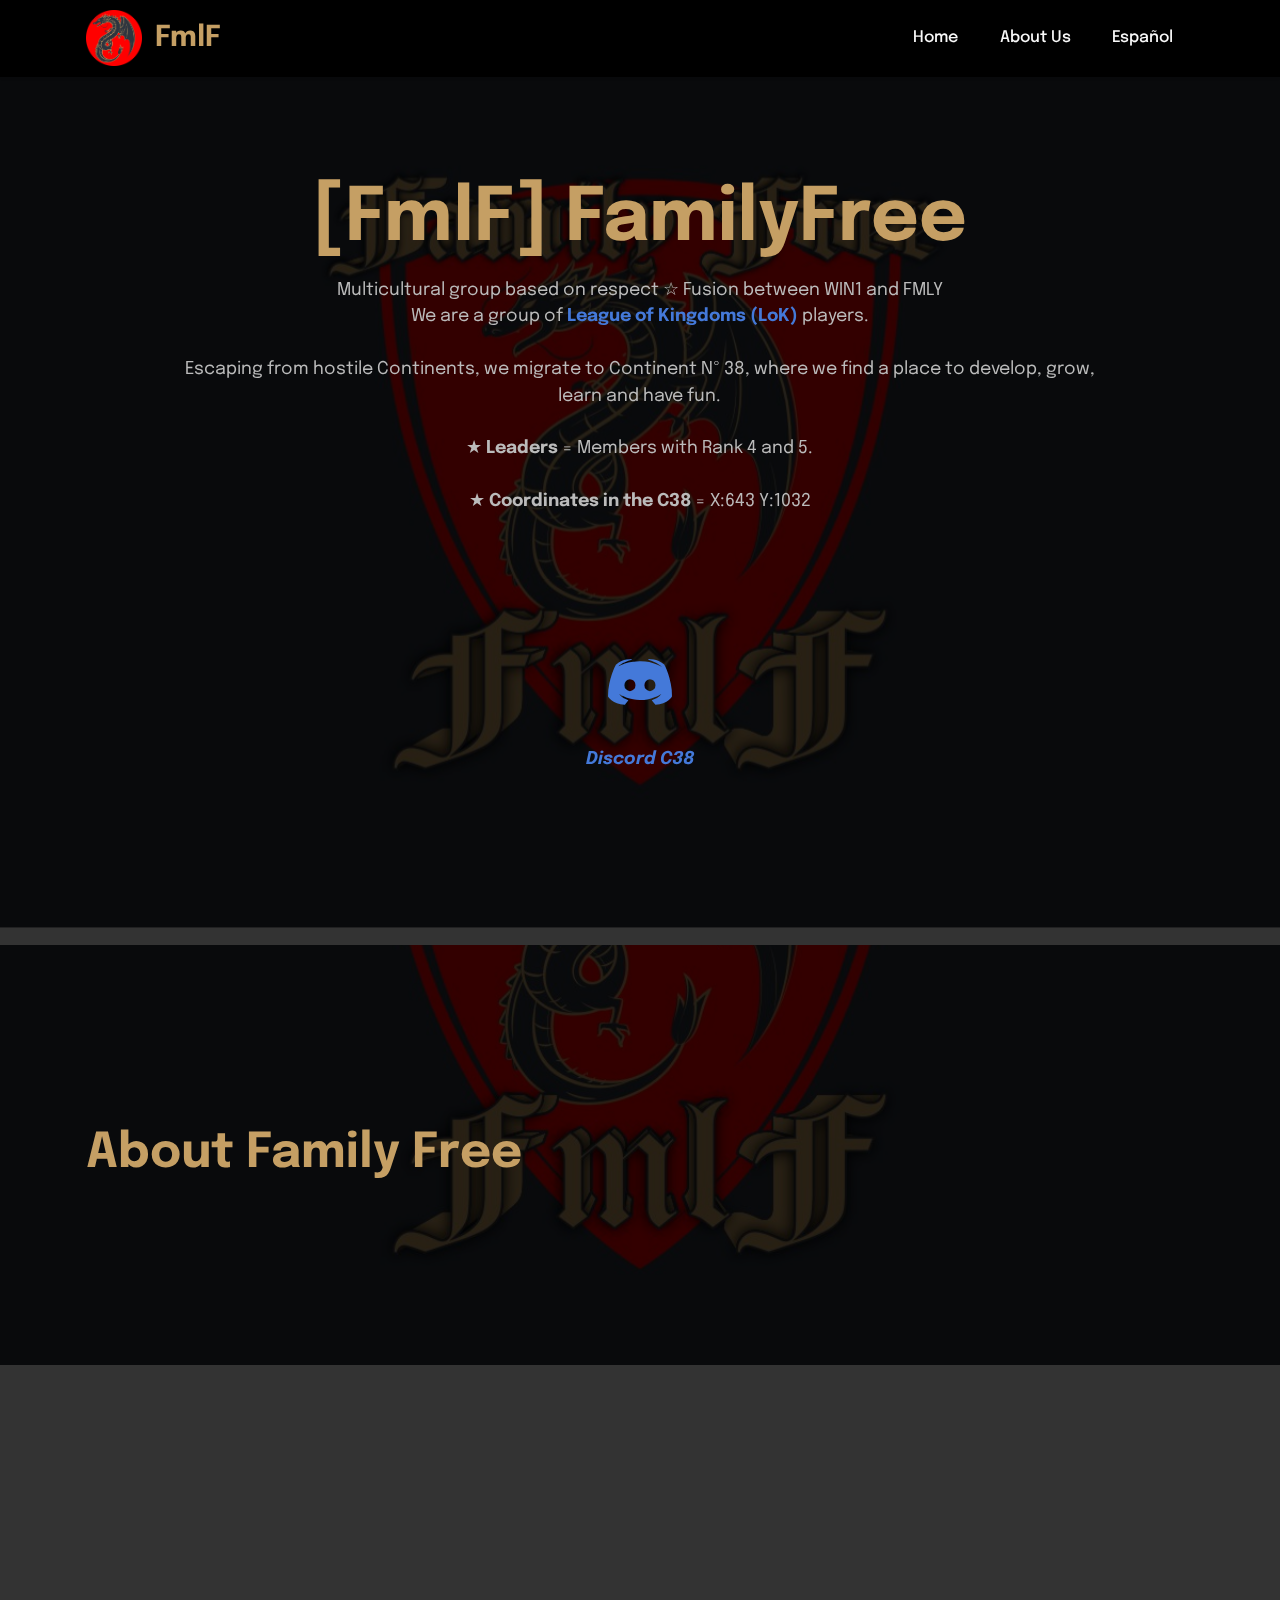
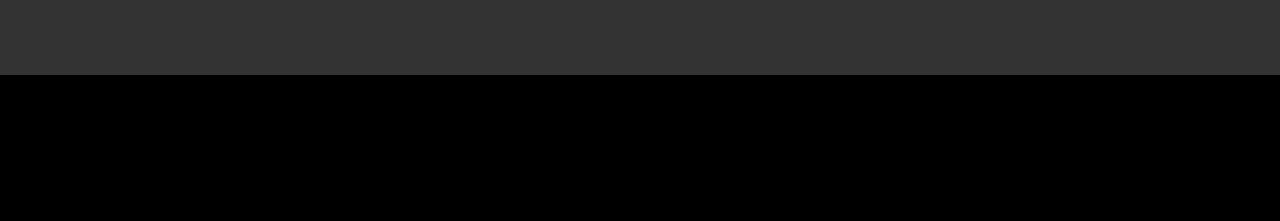
==== eng.html @ b787bd4b "fmlf" ====
<!DOCTYPE html>
<html  >
<head>
  <!-- FMLF FamilyFree -->
  <meta charset="UTF-8">
  <meta http-equiv="X-UA-Compatible" content="IE=edge">
  <meta name="generator" content="HTML">
  <meta name="twitter:card" content="summary_large_image"/>
  <meta name="twitter:image:src" content="assets/images/eng-meta.jpg">
  <meta property="og:image" content="assets/images/eng-meta.jpg">
  <meta name="twitter:title" content="Index English">
  <meta name="viewport" content="width=device-width, initial-scale=1, minimum-scale=1">
  <link rel="shortcut icon" href="assets/images/fmlficon-1.png" type="image/x-icon">
  <meta name="description" content="League of Kingdoms FMLF alliance website">
  
  
  <title>Index English</title>
  <link rel="stylesheet" href="assets/web/assets/mobirise-icons2/mobirise2.css">
  <link rel="stylesheet" href="assets/bootstrap/css/bootstrap.min.css">
  <link rel="stylesheet" href="assets/bootstrap/css/bootstrap-grid.min.css">
  <link rel="stylesheet" href="assets/bootstrap/css/bootstrap-reboot.min.css">
  <link rel="stylesheet" href="assets/parallax/jarallax.css">
  <link rel="stylesheet" href="assets/animatecss/animate.css">
  <link rel="stylesheet" href="assets/dropdown/css/style.css">
  <link rel="stylesheet" href="assets/socicon/css/styles.css">
  <link rel="stylesheet" href="assets/theme/css/style.css">
  <link rel="preload" href="https://fonts.googleapis.com/css?family=Epilogue:100,200,300,400,500,600,700,800,900,100i,200i,300i,400i,500i,600i,700i,800i,900i&display=swap" as="style" onload="this.onload=null;this.rel='stylesheet'">
  <noscript><link rel="stylesheet" href="https://fonts.googleapis.com/css?family=Epilogue:100,200,300,400,500,600,700,800,900,100i,200i,300i,400i,500i,600i,700i,800i,900i&display=swap"></noscript>
  <link rel="preload" as="style" href="assets/mobirise/css/mbr-additional.css"><link rel="stylesheet" href="assets/mobirise/css/mbr-additional.css" type="text/css">
  
  
  
  
</head>
<body>
  
  <section data-bs-version="5.1" class="menu menu3 cid-tkuZcb6xrT" once="menu" id="menu3-5">
    
    <nav class="navbar navbar-dropdown navbar-fixed-top navbar-expand-lg">
        <div class="container">
            <div class="navbar-brand">
                <span class="navbar-logo">
                    
                        <a href="eng.html#top"><img src="assets/images/fmlficon-1.png" alt="[FmlF] FamilyFree" style="height: 3.5rem;"></a>
                    
                </span>
                <span class="navbar-caption-wrap"><a class="navbar-caption text-danger text-primary display-5" href="eng.html#top">FmlF</a></span>
            </div>
            <button class="navbar-toggler" type="button" data-toggle="collapse" data-bs-toggle="collapse" data-target="#navbarSupportedContent" data-bs-target="#navbarSupportedContent" aria-controls="navbarNavAltMarkup" aria-expanded="false" aria-label="Toggle navigation">
                <div class="hamburger">
                    <span></span>
                    <span></span>
                    <span></span>
                    <span></span>
                </div>
            </button>
            <div class="collapse navbar-collapse" id="navbarSupportedContent">
                <ul class="navbar-nav nav-dropdown nav-right" data-app-modern-menu="true"><li class="nav-item"><a class="nav-link link text-white text-primary display-4" href="eng.html#top">Home</a></li>
                    <li class="nav-item"><a class="nav-link link text-white text-primary display-4" href="eng.html#about">About Us</a></li>
                    <li class="nav-item"><a class="nav-link link text-white text-primary display-4" href="index.html">Español</a>
                    </li></ul>
                
                
            </div>
        </div>
    </nav>
</section>

<section data-bs-version="5.1" class="header19 cid-tkuWr8eZSM mbr-parallax-background" id="header19-2">

    

    <div class="mbr-overlay" style="opacity: 0.8; background-color: rgb(0, 0, 0);">
    </div>

    <div class="container">
        <div class="media-container">
            <div class="col-md-12 col-lg-10 m-auto align-center">
                <h1 class="mbr-section-title mbr-white mbr-fonts-style mb-3 display-1"><strong>[FmlF] FamilyFree</strong></h1>
                <p class="mbr-text mbr-white mbr-fonts-style display-7">Multicultural group based on respect ☆ Fusion between WIN1 and FMLY<br>We are a group of <a href="https://leagueofkingdoms.com/" class="text-info" target="_blank"><strong>League of Kingdoms (LoK)</strong></a> players.<br><br>Escaping from hostile Continents, we migrate to Continent Nº 38, where we find a place to develop, grow, learn and have fun.<br><br>★ <strong>Leaders</strong>&nbsp;= Members with Rank 4 and 5.<br><br>★ <strong>Coordinates in the C38</strong>&nbsp;= X:643 Y:1032<br><br></p>
                

                <div class="row pt-5 justify-content-center">
                    <div class="col-12 col-md-6 col-lg-3">
                        <div class="card-wrapper">
                            <div class="card-box align-center">
                                <a href="https://discord.gg/36KEJXa27R" target="_blank"><span class="mbr-iconfont socicon-discord socicon" style="color: rgb(68, 121, 217); fill: rgb(68, 121, 217);"></span></a>
                                <h4 class="card-title align-center mbr-black mbr-fonts-style display-7"><a href="https://discord.gg/36KEJXa27R" class="text-info" target="_blank"><strong><em>Discord C38</em></strong></a></h4>
                            </div>
                        </div>
                    </div>
                    
                    
                    
                </div>
            </div>
        </div>
    </div>
</section>

<section data-bs-version="5.1" class="features18 cid-tkuWr8PnM6 mbr-parallax-background" id="about">

    

    <div class="mbr-overlay" style="opacity: 0.8; background-color: rgb(0, 0, 0);">
    </div>
    <div class="container">
        <div class="row justify-content-center">
            <div class="card col-12 col-lg">
                <div class="card-wrapper">
                    <h6 class="card-title mbr-fonts-style mb-4 display-2"><strong>About Family Free</strong></h6>
                    <p class="mbr-text mbr-fonts-style display-7">We are a multicultural group of players, where each individual contributes their grain of sand to strengthen the alliance. We share a place to be able to enjoy the game, learn, help others and eventually get the experience to play the famous LoK game CvC.<br><br>The leadership of the alliance is shared and rotating, in this way ALL the members are responsible for the welfare of the group, sharing information, concerns and solutions.<br></p>
                    
                </div>
            </div>
            <div class="col-12 col-lg-6">
                <div class="image-wrapper">
                    <img src="assets/images/fmlf10.png" alt="FmlF">
                </div>
            </div>
        </div>
    </div>
</section>

<section data-bs-version="5.1" class="footer7 cid-tkuWr9jxrK" once="footers" id="footer7-4">

    

    

    <div class="container">
        <div class="media-container-row align-center mbr-white">
            <div class="col-12">
                <p class="mbr-text mb-0 mbr-fonts-style display-7">
                    © Designed with ❤ & ☕ by <a href="https://navonejuan.ml/" class="text-info" target="_blank">Navone Juan</a> (Metalicus)</p>
            </div>
        </div>
    </div>
</section><section class="display-7" style="padding: 0;align-items: center;justify-content: center;flex-wrap: wrap;    align-content: center;display: flex;position: relative;height: 0rem;"><a href="https://mobiri.se/2025117" style="flex: 0 0;height: 0rem;position: absolute;width: 0%;z-index: 0;"><img alt="" style="height: 0rem;" src="[data-uri]"></a><p style="margin: 0;text-align: center;" class="display-7"></p><a style="z-index:1" href="https://mobirise.com/web-page-maker.html"></a></section><script src="assets/bootstrap/js/bootstrap.bundle.min.js"></script>  <script src="assets/parallax/jarallax.js"></script>  <script src="assets/smoothscroll/smooth-scroll.js"></script>  <script src="assets/ytplayer/index.js"></script>  <script src="assets/vimeoplayer/player.js"></script>  <script src="assets/dropdown/js/navbar-dropdown.js"></script>  <script src="assets/theme/js/script.js"></script>  
  
  
 <div id="scrollToTop" class="scrollToTop mbr-arrow-up"><a style="text-align: center;"><i class="mbr-arrow-up-icon mbr-arrow-up-icon-cm cm-icon cm-icon-smallarrow-up"></i></a></div>
    <input name="animation" type="hidden">
  </body>
</html>
---- assets/web/assets/mobirise-icons2/mobirise2.css ----
@font-face {
  font-family: 'Moririse2';
  font-display: swap;
  src:  url('mobirise2.eot?f2bix4');
  src:  url('mobirise2.eot?f2bix4#iefix') format('embedded-opentype'),
    url('mobirise2.ttf?f2bix4') format('truetype'),
    url('mobirise2.woff?f2bix4') format('woff'),
    url('mobirise2.svg?f2bix4#mobirise2') format('svg');
  font-weight: normal;
  font-style: normal;
}

[class^="mobi-"], [class*=" mobi-"] {
  /* use !important to prevent issues with browser extensions that change fonts */
  font-family: 'Moririse2' !important;
  speak: none;
  font-style: normal;
  font-weight: normal;
  font-variant: normal;
  text-transform: none;
  line-height: 1;

  /* Better Font Rendering =========== */
  -webkit-font-smoothing: antialiased;
  -moz-osx-font-smoothing: grayscale;
}

.mobi-mbri-add-submenu:before {
  content: "\e900";
}
.mobi-mbri-alert:before {
  content: "\e901";
}
.mobi-mbri-align-center:before {
  content: "\e902";
}
.mobi-mbri-align-justify:before {
  content: "\e903";
}
.mobi-mbri-align-left:before {
  content: "\e904";
}
.mobi-mbri-align-right:before {
  content: "\e905";
}
.mobi-mbri-android:before {
  content: "\e906";
}
.mobi-mbri-apple:before {
  content: "\e907";
}
.mobi-mbri-arrow-down:before {
  content: "\e908";
}
.mobi-mbri-arrow-next:before {
  content: "\e909";
}
.mobi-mbri-arrow-prev:before {
  content: "\e90a";
}
.mobi-mbri-arrow-up:before {
  content: "\e90b";
}
.mobi-mbri-bold:before {
  content: "\e90c";
}
.mobi-mbri-bookmark:before {
  content: "\e90d";
}
.mobi-mbri-bootstrap:before {
  content: "\e90e";
}
.mobi-mbri-briefcase:before {
  content: "\e90f";
}
.mobi-mbri-browse:before {
  content: "\e910";
}
.mobi-mbri-bulleted-list:before {
  content: "\e911";
}
.mobi-mbri-calendar:before {
  content: "\e912";
}
.mobi-mbri-camera:before {
  content: "\e913";
}
.mobi-mbri-cart-add:before {
  content: "\e914";
}
.mobi-mbri-cart-full:before {
  content: "\e915";
}
.mobi-mbri-cash:before {
  content: "\e916";
}
.mobi-mbri-change-style:before {
  content: "\e917";
}
.mobi-mbri-chat:before {
  content: "\e918";
}
.mobi-mbri-clock:before {
  content: "\e919";
}
.mobi-mbri-close:before {
  content: "\e91a";
}
.mobi-mbri-cloud:before {
  content: "\e91b";
}
.mobi-mbri-code:before {
  content: "\e91c";
}
.mobi-mbri-contact-form:before {
  content: "\e91d";
}
.mobi-mbri-credit-card:before {
  content: "\e91e";
}
.mobi-mbri-cursor-click:before {
  content: "\e91f";
}
.mobi-mbri-cust-feedback:before {
  content: "\e920";
}
.mobi-mbri-database:before {
  content: "\e921";
}
.mobi-mbri-delivery:before {
  content: "\e922";
}
.mobi-mbri-desktop:before {
  content: "\e923";
}
.mobi-mbri-devices:before {
  content: "\e924";
}
.mobi-mbri-down:before {
  content: "\e925";
}
.mobi-mbri-download-2:before {
  content: "\e926";
}
.mobi-mbri-download:before {
  content: "\e927";
}
.mobi-mbri-drag-n-drop-2:before {
  content: "\e928";
}
.mobi-mbri-drag-n-drop:before {
  content: "\e929";
}
.mobi-mbri-edit-2:before {
  content: "\e92a";
}
.mobi-mbri-edit:before {
  content: "\e92b";
}
.mobi-mbri-error:before {
  content: "\e92c";
}
.mobi-mbri-extension:before {
  content: "\e92d";
}
.mobi-mbri-features:before {
  content: "\e92e";
}
.mobi-mbri-file:before {
  content: "\e92f";
}
.mobi-mbri-flag:before {
  content: "\e930";
}
.mobi-mbri-folder:before {
  content: "\e931";
}
.mobi-mbri-gift:before {
  content: "\e932";
}
.mobi-mbri-github:before {
  content: "\e933";
}
.mobi-mbri-globe-2:before {
  content: "\e934";
}
.mobi-mbri-globe:before {
  content: "\e935";
}
.mobi-mbri-growing-chart:before {
  content: "\e936";
}
.mobi-mbri-hearth:before {
  content: "\e937";
}
.mobi-mbri-help:before {
  content: "\e938";
}
.mobi-mbri-home:before {
  content: "\e939";
}
.mobi-mbri-hot-cup:before {
  content: "\e93a";
}
.mobi-mbri-idea:before {
  content: "\e93b";
}
.mobi-mbri-image-gallery:before {
  content: "\e93c";
}
.mobi-mbri-image-slider:before {
  content: "\e93d";
}
.mobi-mbri-info:before {
  content: "\e93e";
}
.mobi-mbri-italic:before {
  content: "\e93f";
}
.mobi-mbri-key:before {
  content: "\e940";
}
.mobi-mbri-laptop:before {
  content: "\e941";
}
.mobi-mbri-layers:before {
  content: "\e942";
}
.mobi-mbri-left-right:before {
  content: "\e943";
}
.mobi-mbri-left:before {
  content: "\e944";
}
.mobi-mbri-letter:before {
  content: "\e945";
}
.mobi-mbri-like:before {
  content: "\e946";
}
.mobi-mbri-link:before {
  content: "\e947";
}
.mobi-mbri-lock:before {
  content: "\e948";
}
.mobi-mbri-login:before {
  content: "\e949";
}
.mobi-mbri-logout:before {
  content: "\e94a";
}
.mobi-mbri-magic-stick:before {
  content: "\e94b";
}
.mobi-mbri-map-pin:before {
  content: "\e94c";
}
.mobi-mbri-menu:before {
  content: "\e94d";
}
.mobi-mbri-mobile-2:before {
  content: "\e94e";
}
.mobi-mbri-mobile-horizontal:before {
  content: "\e94f";
}
.mobi-mbri-mobile:before {
  content: "\e950";
}
.mobi-mbri-mobirise:before {
  content: "\e951";
}
.mobi-mbri-more-horizontal:before {
  content: "\e952";
}
.mobi-mbri-more-vertical:before {
  content: "\e953";
}
.mobi-mbri-music:before {
  content: "\e954";
}
.mobi-mbri-new-file:before {
  content: "\e955";
}
.mobi-mbri-numbered-list:before {
  content: "\e956";
}
.mobi-mbri-opened-folder:before {
  content: "\e957";
}
.mobi-mbri-pages:before {
  content: "\e958";
}
.mobi-mbri-paper-plane:before {
  content: "\e959";
}
.mobi-mbri-paperclip:before {
  content: "\e95a";
}
.mobi-mbri-phone:before {
  content: "\e95b";
}
.mobi-mbri-photo:before {
  content: "\e95c";
}
.mobi-mbri-photos:before {
  content: "\e95d";
}
.mobi-mbri-pin:before {
  content: "\e95e";
}
.mobi-mbri-play:before {
  content: "\e95f";
}
.mobi-mbri-plus:before {
  content: "\e960";
}
.mobi-mbri-preview:before {
  content: "\e961";
}
.mobi-mbri-print:before {
  content: "\e962";
}
.mobi-mbri-protect:before {
  content: "\e963";
}
.mobi-mbri-question:before {
  content: "\e964";
}
.mobi-mbri-quote-left:before {
  content: "\e965";
}
.mobi-mbri-quote-right:before {
  content: "\e966";
}
.mobi-mbri-redo:before {
  content: "\e967";
}
.mobi-mbri-refresh:before {
  content: "\e968";
}
.mobi-mbri-responsive-2:before {
  content: "\e969";
}
.mobi-mbri-responsive:before {
  content: "\e96a";
}
.mobi-mbri-right:before {
  content: "\e96b";
}
.mobi-mbri-rocket:before {
  content: "\e96c";
}
.mobi-mbri-sad-face:before {
  content: "\e96d";
}
.mobi-mbri-sale:before {
  content: "\e96e";
}
.mobi-mbri-save:before {
  content: "\e96f";
}
.mobi-mbri-search:before {
  content: "\e970";
}
.mobi-mbri-setting-2:before {
  content: "\e971";
}
.mobi-mbri-setting-3:before {
  content: "\e972";
}
.mobi-mbri-setting:before {
  content: "\e973";
}
.mobi-mbri-share:before {
  content: "\e974";
}
.mobi-mbri-shopping-bag:before {
  content: "\e975";
}
.mobi-mbri-shopping-basket:before {
  content: "\e976";
}
.mobi-mbri-shopping-cart:before {
  content: "\e977";
}
.mobi-mbri-sites:before {
  content: "\e978";
}
.mobi-mbri-smile-face:before {
  content: "\e979";
}
.mobi-mbri-speed:before {
  content: "\e97a";
}
.mobi-mbri-star:before {
  content: "\e97b";
}
.mobi-mbri-success:before {
  content: "\e97c";
}
.mobi-mbri-sun:before {
  content: "\e97d";
}
.mobi-mbri-sun2:before {
  content: "\e97e";
}
.mobi-mbri-tablet-vertical:before {
  content: "\e97f";
}
.mobi-mbri-tablet:before {
  content: "\e980";
}
.mobi-mbri-target:before {
  content: "\e981";
}
.mobi-mbri-timer:before {
  content: "\e982";
}
.mobi-mbri-to-ftp:before {
  content: "\e983";
}
.mobi-mbri-to-local-drive:before {
  content: "\e984";
}
.mobi-mbri-touch-swipe:before {
  content: "\e985";
}
.mobi-mbri-touch:before {
  content: "\e986";
}
.mobi-mbri-trash:before {
  content: "\e987";
}
.mobi-mbri-underline:before {
  content: "\e988";
}
.mobi-mbri-undo:before {
  content: "\e989";
}
.mobi-mbri-unlink:before {
  content: "\e98a";
}
.mobi-mbri-unlock:before {
  content: "\e98b";
}
.mobi-mbri-up-down:before {
  content: "\e98c";
}
.mobi-mbri-up:before {
  content: "\e98d";
}
.mobi-mbri-update:before {
  content: "\e98e";
}
.mobi-mbri-upload-2:before {
  content: "\e98f";
}
.mobi-mbri-upload:before {
  content: "\e990";
}
.mobi-mbri-user-2:before {
  content: "\e991";
}
.mobi-mbri-user:before {
  content: "\e992";
}
.mobi-mbri-users:before {
  content: "\e993";
}
.mobi-mbri-video-play:before {
  content: "\e994";
}
.mobi-mbri-video:before {
  content: "\e995";
}
.mobi-mbri-watch:before {
  content: "\e996";
}
.mobi-mbri-website-theme-2:before {
  content: "\e997";
}
.mobi-mbri-website-theme:before {
  content: "\e998";
}
.mobi-mbri-wifi:before {
  content: "\e999";
}
.mobi-mbri-windows:before {
  content: "\e99a";
}
.mobi-mbri-zoom-in:before {
  content: "\e99b";
}
.mobi-mbri-zoom-out:before {
  content: "\e99c";
}
---- assets/parallax/jarallax.css ----
.jarallax {
    position: relative;
    z-index: 0;
}
.jarallax > .jarallax-img {
    position: absolute;
    object-fit: cover;
    /* support for plugin https://github.com/bfred-it/object-fit-images */
    font-family: 'object-fit: cover;';
    top: 0;
    left: 0;
    width: 100%;
    height: 100%;
    z-index: -1;
}
---- assets/dropdown/css/style.css ----
.navbar-dropdown {
  left: 0;
  padding: 0;
  position: absolute;
  right: 0;
  top: 0;
  transition: all 0.45s ease;
  z-index: 1030;
  background: #282828; }
  .navbar-dropdown .navbar-logo {
    margin-right: 0.8rem;
    transition: margin 0.3s ease-in-out;
    vertical-align: middle; }
    .navbar-dropdown .navbar-logo img {
      height: 3.125rem;
      transition: all 0.3s ease-in-out; }
    .navbar-dropdown .navbar-logo.mbr-iconfont {
      font-size: 3.125rem;
      line-height: 3.125rem; }
  .navbar-dropdown .navbar-caption {
    font-weight: 700;
    white-space: normal;
    vertical-align: -4px;
    line-height: 3.125rem !important; }
    .navbar-dropdown .navbar-caption, .navbar-dropdown .navbar-caption:hover {
      color: inherit;
      text-decoration: none; }
  .navbar-dropdown .mbr-iconfont + .navbar-caption {
    vertical-align: -1px; }
  .navbar-dropdown.navbar-fixed-top {
    position: fixed; }
  .navbar-dropdown .navbar-brand span {
    vertical-align: -4px; }
  .navbar-dropdown.bg-color.transparent {
    background: none; }
  .navbar-dropdown.navbar-short .navbar-brand {
    padding: 0.625rem 0; }
    .navbar-dropdown.navbar-short .navbar-brand span {
      vertical-align: -1px; }
  .navbar-dropdown.navbar-short .navbar-caption {
    line-height: 2.375rem !important;
    vertical-align: -2px; }
  .navbar-dropdown.navbar-short .navbar-logo {
    margin-right: 0.5rem; }
    .navbar-dropdown.navbar-short .navbar-logo img {
      height: 2.375rem; }
    .navbar-dropdown.navbar-short .navbar-logo.mbr-iconfont {
      font-size: 2.375rem;
      line-height: 2.375rem; }
  .navbar-dropdown.navbar-short .mbr-table-cell {
    height: 3.625rem; }
  .navbar-dropdown .navbar-close {
    left: 0.6875rem;
    position: fixed;
    top: 0.75rem;
    z-index: 1000; }
  .navbar-dropdown .hamburger-icon {
    content: "";
    display: inline-block;
    vertical-align: middle;
    width: 16px;
    -webkit-box-shadow: 0 -6px 0 1px #282828,0 0 0 1px #282828,0 6px 0 1px #282828;
    -moz-box-shadow: 0 -6px 0 1px #282828,0 0 0 1px #282828,0 6px 0 1px #282828;
    box-shadow: 0 -6px 0 1px #282828,0 0 0 1px #282828,0 6px 0 1px #282828; }

.dropdown-menu .dropdown-toggle[data-toggle="dropdown-submenu"]::after {
  border-bottom: 0.35em solid transparent;
  border-left: 0.35em solid;
  border-right: 0;
  border-top: 0.35em solid transparent;
  margin-left: 0.3rem; }

.dropdown-menu .dropdown-item:focus {
  outline: 0; }

.nav-dropdown {
  font-size: 0.75rem;
  font-weight: 500;
  height: auto !important; }
  .nav-dropdown .nav-btn {
    padding-left: 1rem; }
  .nav-dropdown .link {
    margin: .667em 1.667em;
    font-weight: 500;
    padding: 0;
    transition: color .2s ease-in-out; }
    .nav-dropdown .link.dropdown-toggle {
      margin-right: 2.583em; }
      .nav-dropdown .link.dropdown-toggle::after {
        margin-left: .25rem;
        border-top: 0.35em solid;
        border-right: 0.35em solid transparent;
        border-left: 0.35em solid transparent;
        border-bottom: 0; }
      .nav-dropdown .link.dropdown-toggle[aria-expanded="true"] {
        margin: 0;
        padding: 0.667em 3.263em  0.667em 1.667em; }
  .nav-dropdown .link::after,
  .nav-dropdown .dropdown-item::after {
    color: inherit; }
  .nav-dropdown .btn {
    font-size: 0.75rem;
    font-weight: 700;
    letter-spacing: 0;
    margin-bottom: 0;
    padding-left: 1.25rem;
    padding-right: 1.25rem; }
  .nav-dropdown .dropdown-menu {
    border-radius: 0;
    border: 0;
    left: 0;
    margin: 0;
    padding-bottom: 1.25rem;
    padding-top: 1.25rem;
    position: relative; }
  .nav-dropdown .dropdown-submenu {
    margin-left: 0.125rem;
    top: 0; }
  .nav-dropdown .dropdown-item {
    font-weight: 500;
    line-height: 2;
    padding: 0.3846em 4.615em 0.3846em 1.5385em;
    position: relative;
    transition: color .2s ease-in-out, background-color .2s ease-in-out; }
    .nav-dropdown .dropdown-item::after {
      margin-top: -0.3077em;
      position: absolute;
      right: 1.1538em;
      top: 50%; }
    .nav-dropdown .dropdown-item:focus, .nav-dropdown .dropdown-item:hover {
      background: none; }

@media (max-width: 767px) {
  .nav-dropdown.navbar-toggleable-sm {
    bottom: 0;
    display: none;
    left: 0;
    overflow-x: hidden;
    position: fixed;
    top: 0;
    transform: translateX(-100%);
    -ms-transform: translateX(-100%);
    -webkit-transform: translateX(-100%);
    width: 18.75rem;
    z-index: 999; } }
.nav-dropdown.navbar-toggleable-xl {
  bottom: 0;
  display: none;
  left: 0;
  overflow-x: hidden;
  position: fixed;
  top: 0;
  transform: translateX(-100%);
  -ms-transform: translateX(-100%);
  -webkit-transform: translateX(-100%);
  width: 18.75rem;
  z-index: 999; }

.nav-dropdown-sm {
  display: block !important;
  overflow-x: hidden;
  overflow: auto;
  padding-top: 3.875rem; }
  .nav-dropdown-sm::after {
    content: "";
    display: block;
    height: 3rem;
    width: 100%; }
  .nav-dropdown-sm.collapse.in ~ .navbar-close {
    display: block !important; }
  .nav-dropdown-sm.collapsing, .nav-dropdown-sm.collapse.in {
    transform: translateX(0);
    -ms-transform: translateX(0);
    -webkit-transform: translateX(0);
    transition: all 0.25s ease-out;
    -webkit-transition: all 0.25s ease-out;
    background: #282828; }
  .nav-dropdown-sm.collapsing[aria-expanded="false"] {
    transform: translateX(-100%);
    -ms-transform: translateX(-100%);
    -webkit-transform: translateX(-100%); }
  .nav-dropdown-sm .nav-item {
    display: block;
    margin-left: 0 !important;
    padding-left: 0; }
  .nav-dropdown-sm .link,
  .nav-dropdown-sm .dropdown-item {
    border-top: 1px dotted rgba(255, 255, 255, 0.1);
    font-size: 0.8125rem;
    line-height: 1.6;
    margin: 0 !important;
    padding: 0.875rem 2.4rem 0.875rem 1.5625rem !important;
    position: relative;
    white-space: normal; }
    .nav-dropdown-sm .link:focus, .nav-dropdown-sm .link:hover,
    .nav-dropdown-sm .dropdown-item:focus,
    .nav-dropdown-sm .dropdown-item:hover {
      background: rgba(0, 0, 0, 0.2) !important;
      color: #c0a375; }
  .nav-dropdown-sm .nav-btn {
    position: relative;
    padding: 1.5625rem 1.5625rem 0 1.5625rem; }
    .nav-dropdown-sm .nav-btn::before {
      border-top: 1px dotted rgba(255, 255, 255, 0.1);
      content: "";
      left: 0;
      position: absolute;
      top: 0;
      width: 100%; }
    .nav-dropdown-sm .nav-btn + .nav-btn {
      padding-top: 0.625rem; }
      .nav-dropdown-sm .nav-btn + .nav-btn::before {
        display: none; }
  .nav-dropdown-sm .btn {
    padding: 0.625rem 0; }
  .nav-dropdown-sm .dropdown-toggle[data-toggle="dropdown-submenu"]::after {
    margin-left: .25rem;
    border-top: 0.35em solid;
    border-right: 0.35em solid transparent;
    border-left: 0.35em solid transparent;
    border-bottom: 0; }
  .nav-dropdown-sm .dropdown-toggle[data-toggle="dropdown-submenu"][aria-expanded="true"]::after {
    border-top: 0;
    border-right: 0.35em solid transparent;
    border-left: 0.35em solid transparent;
    border-bottom: 0.35em solid; }
  .nav-dropdown-sm .dropdown-menu {
    margin: 0;
    padding: 0;
    position: relative;
    top: 0;
    left: 0;
    width: 100%;
    border: 0;
    float: none;
    border-radius: 0;
    background: none; }
  .nav-dropdown-sm .dropdown-submenu {
    left: 100%;
    margin-left: 0.125rem;
    margin-top: -1.25rem;
    top: 0; }

.navbar-toggleable-sm .nav-dropdown .dropdown-menu {
  position: absolute; }

.navbar-toggleable-sm .nav-dropdown .dropdown-submenu {
  left: 100%;
  margin-left: 0.125rem;
  margin-top: -1.25rem;
  top: 0; }

.navbar-toggleable-sm.opened .nav-dropdown .dropdown-menu {
  position: relative; }

.navbar-toggleable-sm.opened .nav-dropdown .dropdown-submenu {
  left: 0;
  margin-left: 00rem;
  margin-top: 0rem;
  top: 0; }

.is-builder .nav-dropdown.collapsing {
  transition: none !important; }
---- assets/socicon/css/styles.css ----
@charset "UTF-8";

@font-face {
  font-family: 'Socicon';
  src:  url('../fonts/socicon.eot');
  src:  url('../fonts/socicon.eot?#iefix') format('embedded-opentype'),
    url('../fonts/socicon.woff2') format('woff2'),
    url('../fonts/socicon.ttf') format('truetype'),
    url('../fonts/socicon.woff') format('woff'),
    url('../fonts/socicon.svg#socicon') format('svg');
  font-weight: normal;
  font-style: normal;
  font-display: swap;
}

[data-icon]:before {
  font-family: "socicon" !important;
  content: attr(data-icon);
  font-style: normal !important;
  font-weight: normal !important;
  font-variant: normal !important;
  text-transform: none !important;
  speak: none;
  line-height: 1;
  -webkit-font-smoothing: antialiased;
  -moz-osx-font-smoothing: grayscale;
}

[class^="socicon-"], [class*=" socicon-"] {
  /* use !important to prevent issues with browser extensions that change fonts */
  font-family: 'Socicon' !important;
  speak: none;
  font-style: normal;
  font-weight: normal;
  font-variant: normal;
  text-transform: none;
  line-height: 1;

  /* Better Font Rendering =========== */
  -webkit-font-smoothing: antialiased;
  -moz-osx-font-smoothing: grayscale;
}

.socicon-eitaa:before {
  content: "\e97c";
}
.socicon-soroush:before {
  content: "\e97d";
}
.socicon-bale:before {
  content: "\e97e";
}
.socicon-zazzle:before {
  content: "\e97b";
}
.socicon-society6:before {
  content: "\e97a";
}
.socicon-redbubble:before {
  content: "\e979";
}
.socicon-avvo:before {
  content: "\e978";
}
.socicon-stitcher:before {
  content: "\e977";
}
.socicon-googlehangouts:before {
  content: "\e974";
}
.socicon-dlive:before {
  content: "\e975";
}
.socicon-vsco:before {
  content: "\e976";
}
.socicon-flipboard:before {
  content: "\e973";
}
.socicon-ubuntu:before {
  content: "\e958";
}
.socicon-artstation:before {
  content: "\e959";
}
.socicon-invision:before {
  content: "\e95a";
}
.socicon-torial:before {
  content: "\e95b";
}
.socicon-collectorz:before {
  content: "\e95c";
}
.socicon-seenthis:before {
  content: "\e95d";
}
.socicon-googleplaymusic:before {
  content: "\e95e";
}
.socicon-debian:before {
  content: "\e95f";
}
.socicon-filmfreeway:before {
  content: "\e960";
}
.socicon-gnome:before {
  content: "\e961";
}
.socicon-itchio:before {
  content: "\e962";
}
.socicon-jamendo:before {
  content: "\e963";
}
.socicon-mix:before {
  content: "\e964";
}
.socicon-sharepoint:before {
  content: "\e965";
}
.socicon-tinder:before {
  content: "\e966";
}
.socicon-windguru:before {
  content: "\e967";
}
.socicon-cdbaby:before {
  content: "\e968";
}
.socicon-elementaryos:before {
  content: "\e969";
}
.socicon-stage32:before {
  content: "\e96a";
}
.socicon-tiktok:before {
  content: "\e96b";
}
.socicon-gitter:before {
  content: "\e96c";
}
.socicon-letterboxd:before {
  content: "\e96d";
}
.socicon-threema:before {
  content: "\e96e";
}
.socicon-splice:before {
  content: "\e96f";
}
.socicon-metapop:before {
  content: "\e970";
}
.socicon-naver:before {
  content: "\e971";
}
.socicon-remote:before {
  content: "\e972";
}
.socicon-internet:before {
  content: "\e957";
}
.socicon-moddb:before {
  content: "\e94b";
}
.socicon-indiedb:before {
  content: "\e94c";
}
.socicon-traxsource:before {
  content: "\e94d";
}
.socicon-gamefor:before {
  content: "\e94e";
}
.socicon-pixiv:before {
  content: "\e94f";
}
.socicon-myanimelist:before {
  content: "\e950";
}
.socicon-blackberry:before {
  content: "\e951";
}
.socicon-wickr:before {
  content: "\e952";
}
.socicon-spip:before {
  content: "\e953";
}
.socicon-napster:before {
  content: "\e954";
}
.socicon-beatport:before {
  content: "\e955";
}
.socicon-hackerone:before {
  content: "\e956";
}
.socicon-hackernews:before {
  content: "\e946";
}
.socicon-smashwords:before {
  content: "\e947";
}
.socicon-kobo:before {
  content: "\e948";
}
.socicon-bookbub:before {
  content: "\e949";
}
.socicon-mailru:before {
  content: "\e94a";
}
.socicon-gitlab:before {
  content: "\e945";
}
.socicon-instructables:before {
  content: "\e944";
}
.socicon-portfolio:before {
  content: "\e943";
}
.socicon-codered:before {
  content: "\e940";
}
.socicon-origin:before {
  content: "\e941";
}
.socicon-nextdoor:before {
  content: "\e942";
}
.socicon-udemy:before {
  content: "\e93f";
}
.socicon-livemaster:before {
  content: "\e93e";
}
.socicon-crunchbase:before {
  content: "\e93b";
}
.socicon-homefy:before {
  content: "\e93c";
}
.socicon-calendly:before {
  content: "\e93d";
}
.socicon-realtor:before {
  content: "\e90f";
}
.socicon-tidal:before {
  content: "\e910";
}
.socicon-qobuz:before {
  content: "\e911";
}
.socicon-natgeo:before {
  content: "\e912";
}
.socicon-mastodon:before {
  content: "\e913";
}
.socicon-unsplash:before {
  content: "\e914";
}
.socicon-homeadvisor:before {
  content: "\e915";
}
.socicon-angieslist:before {
  content: "\e916";
}
.socicon-codepen:before {
  content: "\e917";
}
.socicon-slack:before {
  content: "\e918";
}
.socicon-openaigym:before {
  content: "\e919";
}
.socicon-logmein:before {
  content: "\e91a";
}
.socicon-fiverr:before {
  content: "\e91b";
}
.socicon-gotomeeting:before {
  content: "\e91c";
}
.socicon-aliexpress:before {
  content: "\e91d";
}
.socicon-guru:before {
  content: "\e91e";
}
.socicon-appstore:before {
  content: "\e91f";
}
.socicon-homes:before {
  content: "\e920";
}
.socicon-zoom:before {
  content: "\e921";
}
.socicon-alibaba:before {
  content: "\e922";
}
.socicon-craigslist:before {
  content: "\e923";
}
.socicon-wix:before {
  content: "\e924";
}
.socicon-redfin:before {
  content: "\e925";
}
.socicon-googlecalendar:before {
  content: "\e926";
}
.socicon-shopify:before {
  content: "\e927";
}
.socicon-freelancer:before {
  content: "\e928";
}
.socicon-seedrs:before {
  content: "\e929";
}
.socicon-bing:before {
  content: "\e92a";
}
.socicon-doodle:before {
  content: "\e92b";
}
.socicon-bonanza:before {
  content: "\e92c";
}
.socicon-squarespace:before {
  content: "\e92d";
}
.socicon-toptal:before {
  content: "\e92e";
}
.socicon-gust:before {
  content: "\e92f";
}
.socicon-ask:before {
  content: "\e930";
}
.socicon-trulia:before {
  content: "\e931";
}
.socicon-loomly:before {
  content: "\e932";
}
.socicon-ghost:before {
  content: "\e933";
}
.socicon-upwork:before {
  content: "\e934";
}
.socicon-fundable:before {
  content: "\e935";
}
.socicon-booking:before {
  content: "\e936";
}
.socicon-googlemaps:before {
  content: "\e937";
}
.socicon-zillow:before {
  content: "\e938";
}
.socicon-niconico:before {
  content: "\e939";
}
.socicon-toneden:before {
  content: "\e93a";
}
.socicon-augment:before {
  content: "\e908";
}
.socicon-bitbucket:before {
  content: "\e909";
}
.socicon-fyuse:before {
  content: "\e90a";
}
.socicon-yt-gaming:before {
  content: "\e90b";
}
.socicon-sketchfab:before {
  content: "\e90c";
}
.socicon-mobcrush:before {
  content: "\e90d";
}
.socicon-microsoft:before {
  content: "\e90e";
}
.socicon-pandora:before {
  content: "\e907";
}
.socicon-messenger:before {
  content: "\e906";
}
.socicon-gamewisp:before {
  content: "\e905";
}
.socicon-bloglovin:before {
  content: "\e904";
}
.socicon-tunein:before {
  content: "\e903";
}
.socicon-gamejolt:before {
  content: "\e901";
}
.socicon-trello:before {
  content: "\e902";
}
.socicon-spreadshirt:before {
  content: "\e900";
}
.socicon-500px:before {
  content: "\e000";
}
.socicon-8tracks:before {
  content: "\e001";
}
.socicon-airbnb:before {
  content: "\e002";
}
.socicon-alliance:before {
  content: "\e003";
}
.socicon-amazon:before {
  content: "\e004";
}
.socicon-amplement:before {
  content: "\e005";
}
.socicon-android:before {
  content: "\e006";
}
.socicon-angellist:before {
  content: "\e007";
}
.socicon-apple:before {
  content: "\e008";
}
.socicon-appnet:before {
  content: "\e009";
}
.socicon-baidu:before {
  content: "\e00a";
}
.socicon-bandcamp:before {
  content: "\e00b";
}
.socicon-battlenet:before {
  content: "\e00c";
}
.socicon-mixer:before {
  content: "\e00d";
}
.socicon-bebee:before {
  content: "\e00e";
}
.socicon-bebo:before {
  content: "\e00f";
}
.socicon-behance:before {
  content: "\e010";
}
.socicon-blizzard:before {
  content: "\e011";
}
.socicon-blogger:before {
  content: "\e012";
}
.socicon-buffer:before {
  content: "\e013";
}
.socicon-chrome:before {
  content: "\e014";
}
.socicon-coderwall:before {
  content: "\e015";
}
.socicon-curse:before {
  content: "\e016";
}
.socicon-dailymotion:before {
  content: "\e017";
}
.socicon-deezer:before {
  content: "\e018";
}
.socicon-delicious:before {
  content: "\e019";
}
.socicon-deviantart:before {
  content: "\e01a";
}
.socicon-diablo:before {
  content: "\e01b";
}
.socicon-digg:before {
  content: "\e01c";
}
.socicon-discord:before {
  content: "\e01d";
}
.socicon-disqus:before {
  content: "\e01e";
}
.socicon-douban:before {
  content: "\e01f";
}
.socicon-draugiem:before {
  content: "\e020";
}
.socicon-dribbble:before {
  content: "\e021";
}
.socicon-drupal:before {
  content: "\e022";
}
.socicon-ebay:before {
  content: "\e023";
}
.socicon-ello:before {
  content: "\e024";
}
.socicon-endomodo:before {
  content: "\e025";
}
.socicon-envato:before {
  content: "\e026";
}
.socicon-etsy:before {
  content: "\e027";
}
.socicon-facebook:before {
  content: "\e028";
}
.socicon-feedburner:before {
  content: "\e029";
}
.socicon-filmweb:before {
  content: "\e02a";
}
.socicon-firefox:before {
  content: "\e02b";
}
.socicon-flattr:before {
  content: "\e02c";
}
.socicon-flickr:before {
  content: "\e02d";
}
.socicon-formulr:before {
  content: "\e02e";
}
.socicon-forrst:before {
  content: "\e02f";
}
.socicon-foursquare:before {
  content: "\e030";
}
.socicon-friendfeed:before {
  content: "\e031";
}
.socicon-github:before {
  content: "\e032";
}
.socicon-goodreads:before {
  content: "\e033";
}
.socicon-google:before {
  content: "\e034";
}
.socicon-googlescholar:before {
  content: "\e035";
}
.socicon-googlegroups:before {
  content: "\e036";
}
.socicon-googlephotos:before {
  content: "\e037";
}
.socicon-googleplus:before {
  content: "\e038";
}
.socicon-grooveshark:before {
  content: "\e039";
}
.socicon-hackerrank:before {
  content: "\e03a";
}
.socicon-hearthstone:before {
  content: "\e03b";
}
.socicon-hellocoton:before {
  content: "\e03c";
}
.socicon-heroes:before {
  content: "\e03d";
}
.socicon-smashcast:before {
  content: "\e03e";
}
.socicon-horde:before {
  content: "\e03f";
}
.socicon-houzz:before {
  content: "\e040";
}
.socicon-icq:before {
  content: "\e041";
}
.socicon-identica:before {
  content: "\e042";
}
.socicon-imdb:before {
  content: "\e043";
}
.socicon-instagram:before {
  content: "\e044";
}
.socicon-issuu:before {
  content: "\e045";
}
.socicon-istock:before {
  content: "\e046";
}
.socicon-itunes:before {
  content: "\e047";
}
.socicon-keybase:before {
  content: "\e048";
}
.socicon-lanyrd:before {
  content: "\e049";
}
.socicon-lastfm:before {
  content: "\e04a";
}
.socicon-line:before {
  content: "\e04b";
}
.socicon-linkedin:before {
  content: "\e04c";
}
.socicon-livejournal:before {
  content: "\e04d";
}
.socicon-lyft:before {
  content: "\e04e";
}
.socicon-macos:before {
  content: "\e04f";
}
.socicon-mail:before {
  content: "\e050";
}
.socicon-medium:before {
  content: "\e051";
}
.socicon-meetup:before {
  content: "\e052";
}
.socicon-mixcloud:before {
  content: "\e053";
}
.socicon-modelmayhem:before {
  content: "\e054";
}
.socicon-mumble:before {
  content: "\e055";
}
.socicon-myspace:before {
  content: "\e056";
}
.socicon-newsvine:before {
  content: "\e057";
}
.socicon-nintendo:before {
  content: "\e058";
}
.socicon-npm:before {
  content: "\e059";
}
.socicon-odnoklassniki:before {
  content: "\e05a";
}
.socicon-openid:before {
  content: "\e05b";
}
.socicon-opera:before {
  content: "\e05c";
}
.socicon-outlook:before {
  content: "\e05d";
}
.socicon-overwatch:before {
  content: "\e05e";
}
.socicon-patreon:before {
  content: "\e05f";
}
.socicon-paypal:before {
  content: "\e060";
}
.socicon-periscope:before {
  content: "\e061";
}
.socicon-persona:before {
  content: "\e062";
}
.socicon-pinterest:before {
  content: "\e063";
}
.socicon-play:before {
  content: "\e064";
}
.socicon-player:before {
  content: "\e065";
}
.socicon-playstation:before {
  content: "\e066";
}
.socicon-pocket:before {
  content: "\e067";
}
.socicon-qq:before {
  content: "\e068";
}
.socicon-quora:before {
  content: "\e069";
}
.socicon-raidcall:before {
  content: "\e06a";
}
.socicon-ravelry:before {
  content: "\e06b";
}
.socicon-reddit:before {
  content: "\e06c";
}
.socicon-renren:before {
  content: "\e06d";
}
.socicon-researchgate:before {
  content: "\e06e";
}
.socicon-residentadvisor:before {
  content: "\e06f";
}
.socicon-reverbnation:before {
  content: "\e070";
}
.socicon-rss:before {
  content: "\e071";
}
.socicon-sharethis:before {
  content: "\e072";
}
.socicon-skype:before {
  content: "\e073";
}
.socicon-slideshare:before {
  content: "\e074";
}
.socicon-smugmug:before {
  content: "\e075";
}
.socicon-snapchat:before {
  content: "\e076";
}
.socicon-songkick:before {
  content: "\e077";
}
.socicon-soundcloud:before {
  content: "\e078";
}
.socicon-spotify:before {
  content: "\e079";
}
.socicon-stackexchange:before {
  content: "\e07a";
}
.socicon-stackoverflow:before {
  content: "\e07b";
}
.socicon-starcraft:before {
  content: "\e07c";
}
.socicon-stayfriends:before {
  content: "\e07d";
}
.socicon-steam:before {
  content: "\e07e";
}
.socicon-storehouse:before {
  content: "\e07f";
}
.socicon-strava:before {
  content: "\e080";
}
.socicon-streamjar:before {
  content: "\e081";
}
.socicon-stumbleupon:before {
  content: "\e082";
}
.socicon-swarm:before {
  content: "\e083";
}
.socicon-teamspeak:before {
  content: "\e084";
}
.socicon-teamviewer:before {
  content: "\e085";
}
.socicon-technorati:before {
  content: "\e086";
}
.socicon-telegram:before {
  content: "\e087";
}
.socicon-tripadvisor:before {
  content: "\e088";
}
.socicon-tripit:before {
  content: "\e089";
}
.socicon-triplej:before {
  content: "\e08a";
}
.socicon-tumblr:before {
  content: "\e08b";
}
.socicon-twitch:before {
  content: "\e08c";
}
.socicon-twitter:before {
  content: "\e08d";
}
.socicon-uber:before {
  content: "\e08e";
}
.socicon-ventrilo:before {
  content: "\e08f";
}
.socicon-viadeo:before {
  content: "\e090";
}
.socicon-viber:before {
  content: "\e091";
}
.socicon-viewbug:before {
  content: "\e092";
}
.socicon-vimeo:before {
  content: "\e093";
}
.socicon-vine:before {
  content: "\e094";
}
.socicon-vkontakte:before {
  content: "\e095";
}
.socicon-warcraft:before {
  content: "\e096";
}
.socicon-wechat:before {
  content: "\e097";
}
.socicon-weibo:before {
  content: "\e098";
}
.socicon-whatsapp:before {
  content: "\e099";
}
.socicon-wikipedia:before {
  content: "\e09a";
}
.socicon-windows:before {
  content: "\e09b";
}
.socicon-wordpress:before {
  content: "\e09c";
}
.socicon-wykop:before {
  content: "\e09d";
}
.socicon-xbox:before {
  content: "\e09e";
}
.socicon-xing:before {
  content: "\e09f";
}
.socicon-yahoo:before {
  content: "\e0a0";
}
.socicon-yammer:before {
  content: "\e0a1";
}
.socicon-yandex:before {
  content: "\e0a2";
}
.socicon-yelp:before {
  content: "\e0a3";
}
.socicon-younow:before {
  content: "\e0a4";
}
.socicon-youtube:before {
  content: "\e0a5";
}
.socicon-zapier:before {
  content: "\e0a6";
}
.socicon-zerply:before {
  content: "\e0a7";
}
.socicon-zomato:before {
  content: "\e0a8";
}
.socicon-zynga:before {
  content: "\e0a9";
}
---- assets/theme/css/style.css ----
@charset "UTF-8";
section {
  background-color: #ffffff;
}

body {
  font-style: normal;
  line-height: 1.5;
  font-weight: 400;
  color: #232323;
  position: relative;
}

button {
  background-color: transparent;
  border-color: transparent;
}

section,
.container,
.container-fluid {
  position: relative;
  word-wrap: break-word;
}

a.mbr-iconfont:hover {
  text-decoration: none;
}

.article .lead p,
.article .lead ul,
.article .lead ol,
.article .lead pre,
.article .lead blockquote {
  margin-bottom: 0;
}

a {
  font-style: normal;
  font-weight: 400;
  cursor: pointer;
}
a, a:hover {
  text-decoration: none;
}

.mbr-section-title {
  font-style: normal;
  line-height: 1.3;
}

.mbr-section-subtitle {
  line-height: 1.3;
}

.mbr-text {
  font-style: normal;
  line-height: 1.7;
}

h1,
h2,
h3,
h4,
h5,
h6,
.display-1,
.display-2,
.display-4,
.display-5,
.display-7,
span,
p,
a {
  line-height: 1;
  word-break: break-word;
  word-wrap: break-word;
  font-weight: 400;
}

b,
strong {
  font-weight: bold;
}

input:-webkit-autofill, input:-webkit-autofill:hover, input:-webkit-autofill:focus, input:-webkit-autofill:active {
  transition-delay: 9999s;
  -webkit-transition-property: background-color, color;
  transition-property: background-color, color;
}

textarea[type=hidden] {
  display: none;
}

section {
  background-position: 50% 50%;
  background-repeat: no-repeat;
  background-size: cover;
}
section .mbr-background-video,
section .mbr-background-video-preview {
  position: absolute;
  bottom: 0;
  left: 0;
  right: 0;
  top: 0;
}

.hidden {
  visibility: hidden;
}

.mbr-z-index20 {
  z-index: 20;
}

/*! Base colors */
.mbr-white {
  color: #ffffff;
}

.mbr-black {
  color: #111111;
}

.mbr-bg-white {
  background-color: #ffffff;
}

.mbr-bg-black {
  background-color: #000000;
}

/*! Text-aligns */
.align-left {
  text-align: left;
}

.align-center {
  text-align: center;
}

.align-right {
  text-align: right;
}

/*! Font-weight  */
.mbr-light {
  font-weight: 300;
}

.mbr-regular {
  font-weight: 400;
}

.mbr-semibold {
  font-weight: 500;
}

.mbr-bold {
  font-weight: 700;
}

/*! Media  */
.media-content {
  flex-basis: 100%;
}

.media-container-row {
  display: flex;
  flex-direction: row;
  flex-wrap: wrap;
  justify-content: center;
  align-content: center;
  align-items: start;
}
.media-container-row .media-size-item {
  width: 400px;
}

.media-container-column {
  display: flex;
  flex-direction: column;
  flex-wrap: wrap;
  justify-content: center;
  align-content: center;
  align-items: stretch;
}
.media-container-column > * {
  width: 100%;
}

@media (min-width: 992px) {
  .media-container-row {
    flex-wrap: nowrap;
  }
}
figure {
  margin-bottom: 0;
  overflow: hidden;
}

figure[mbr-media-size] {
  transition: width 0.1s;
}

img,
iframe {
  display: block;
  width: 100%;
}

.card {
  background-color: transparent;
  border: none;
}

.card-box {
  width: 100%;
}

.card-img {
  text-align: center;
  flex-shrink: 0;
  -webkit-flex-shrink: 0;
}

.media {
  max-width: 100%;
  margin: 0 auto;
}

.mbr-figure {
  align-self: center;
}

.media-container > div {
  max-width: 100%;
}

.mbr-figure img,
.card-img img {
  width: 100%;
}

@media (max-width: 991px) {
  .media-size-item {
    width: auto !important;
  }

  .media {
    width: auto;
  }

  .mbr-figure {
    width: 100% !important;
  }
}
/*! Buttons */
.mbr-section-btn {
  margin-left: -0.6rem;
  margin-right: -0.6rem;
  font-size: 0;
}

.btn {
  font-weight: 600;
  border-width: 1px;
  font-style: normal;
  margin: 0.6rem 0.6rem;
  white-space: normal;
  transition: all 0.2s ease-in-out;
  display: inline-flex;
  align-items: center;
  justify-content: center;
  word-break: break-word;
}

.btn-sm {
  font-weight: 600;
  letter-spacing: 0px;
  transition: all 0.3s ease-in-out;
}

.btn-md {
  font-weight: 600;
  letter-spacing: 0px;
  transition: all 0.3s ease-in-out;
}

.btn-lg {
  font-weight: 600;
  letter-spacing: 0px;
  transition: all 0.3s ease-in-out;
}

.btn-form {
  margin: 0;
}
.btn-form:hover {
  cursor: pointer;
}

nav .mbr-section-btn {
  margin-left: 0rem;
  margin-right: 0rem;
}

/*! Btn icon margin */
.btn .mbr-iconfont,
.btn.btn-sm .mbr-iconfont {
  order: 1;
  cursor: pointer;
  margin-left: 0.5rem;
  vertical-align: sub;
}

.btn.btn-md .mbr-iconfont,
.btn.btn-md .mbr-iconfont {
  margin-left: 0.8rem;
}

.mbr-regular {
  font-weight: 400;
}

.mbr-semibold {
  font-weight: 500;
}

.mbr-bold {
  font-weight: 700;
}

[type=submit] {
  -webkit-appearance: none;
}

/*! Full-screen */
.mbr-fullscreen .mbr-overlay {
  min-height: 100vh;
}

.mbr-fullscreen {
  display: flex;
  display: -moz-flex;
  display: -ms-flex;
  display: -o-flex;
  align-items: center;
  min-height: 100vh;
  padding-top: 3rem;
  padding-bottom: 3rem;
}

/*! Map */
.map {
  height: 25rem;
  position: relative;
}
.map iframe {
  width: 100%;
  height: 100%;
}

/*! Scroll to top arrow */
.mbr-arrow-up {
  bottom: 25px;
  right: 90px;
  position: fixed;
  text-align: right;
  z-index: 5000;
  color: #ffffff;
  font-size: 22px;
}

.mbr-arrow-up a {
  background: rgba(0, 0, 0, 0.2);
  border-radius: 50%;
  color: #fff;
  display: inline-block;
  height: 60px;
  width: 60px;
  border: 2px solid #fff;
  outline-style: none !important;
  position: relative;
  text-decoration: none;
  transition: all 0.3s ease-in-out;
  cursor: pointer;
  text-align: center;
}
.mbr-arrow-up a:hover {
  background-color: rgba(0, 0, 0, 0.4);
}
.mbr-arrow-up a i {
  line-height: 60px;
}

.mbr-arrow-up-icon {
  display: block;
  color: #fff;
}

.mbr-arrow-up-icon::before {
  content: "›";
  display: inline-block;
  font-family: serif;
  font-size: 22px;
  line-height: 1;
  font-style: normal;
  position: relative;
  top: 6px;
  left: -4px;
  transform: rotate(-90deg);
}

/*! Arrow Down */
.mbr-arrow {
  position: absolute;
  bottom: 45px;
  left: 50%;
  width: 60px;
  height: 60px;
  cursor: pointer;
  background-color: rgba(80, 80, 80, 0.5);
  border-radius: 50%;
  transform: translateX(-50%);
}
@media (max-width: 767px) {
  .mbr-arrow {
    display: none;
  }
}
.mbr-arrow > a {
  display: inline-block;
  text-decoration: none;
  outline-style: none;
  -webkit-animation: arrowdown 1.7s ease-in-out infinite;
          animation: arrowdown 1.7s ease-in-out infinite;
  color: #ffffff;
}
.mbr-arrow > a > i {
  position: absolute;
  top: -2px;
  left: 15px;
  font-size: 2rem;
}

#scrollToTop a i::before {
  content: "";
  position: absolute;
  display: block;
  border-bottom: 2.5px solid #fff;
  border-left: 2.5px solid #fff;
  width: 27.8%;
  height: 27.8%;
  left: 50%;
  top: 51%;
  transform: translateY(-30%) translateX(-50%) rotate(135deg);
}

@keyframes arrowdown {
  0% {
    transform: translateY(0px);
  }
  50% {
    transform: translateY(-5px);
  }
  100% {
    transform: translateY(0px);
  }
}
@-webkit-keyframes arrowdown {
  0% {
    transform: translateY(0px);
  }
  50% {
    transform: translateY(-5px);
  }
  100% {
    transform: translateY(0px);
  }
}
@media (max-width: 500px) {
  .mbr-arrow-up {
    left: 0;
    right: 0;
    text-align: center;
  }
}
/*Gradients animation*/
@keyframes gradient-animation {
  from {
    background-position: 0% 100%;
    -webkit-animation-timing-function: ease-in-out;
            animation-timing-function: ease-in-out;
  }
  to {
    background-position: 100% 0%;
    -webkit-animation-timing-function: ease-in-out;
            animation-timing-function: ease-in-out;
  }
}
@-webkit-keyframes gradient-animation {
  from {
    background-position: 0% 100%;
    -webkit-animation-timing-function: ease-in-out;
            animation-timing-function: ease-in-out;
  }
  to {
    background-position: 100% 0%;
    -webkit-animation-timing-function: ease-in-out;
            animation-timing-function: ease-in-out;
  }
}
.bg-gradient {
  background-size: 200% 200%;
  animation: gradient-animation 5s infinite alternate;
  -webkit-animation: gradient-animation 5s infinite alternate;
}

.menu .navbar-brand {
  display: -webkit-flex;
}
.menu .navbar-brand span {
  display: flex;
  display: -webkit-flex;
}
.menu .navbar-brand .navbar-caption-wrap {
  display: -webkit-flex;
}
.menu .navbar-brand .navbar-logo img {
  display: -webkit-flex;
  width: auto;
}
@media (min-width: 768px) and (max-width: 991px) {
  .menu .navbar-toggleable-sm .navbar-nav {
    display: -ms-flexbox;
  }
}
@media (max-width: 991px) {
  .menu .navbar-collapse {
    max-height: 93.5vh;
  }
  .menu .navbar-collapse.show {
    overflow: auto;
  }
}
@media (min-width: 992px) {
  .menu .navbar-nav.nav-dropdown {
    display: -webkit-flex;
  }
  .menu .navbar-toggleable-sm .navbar-collapse {
    display: -webkit-flex !important;
  }
  .menu .collapsed .navbar-collapse {
    max-height: 93.5vh;
  }
  .menu .collapsed .navbar-collapse.show {
    overflow: auto;
  }
}
@media (max-width: 767px) {
  .menu .navbar-collapse {
    max-height: 80vh;
  }
}

.nav-link .mbr-iconfont {
  margin-right: 0.5rem;
}

.navbar {
  display: -webkit-flex;
  -webkit-flex-wrap: wrap;
  -webkit-align-items: center;
  -webkit-justify-content: space-between;
}

.navbar-collapse {
  -webkit-flex-basis: 100%;
  -webkit-flex-grow: 1;
  -webkit-align-items: center;
}

.nav-dropdown .link {
  padding: 0.667em 1.667em !important;
  margin: 0 !important;
}

.nav {
  display: -webkit-flex;
  -webkit-flex-wrap: wrap;
}

.row {
  display: -webkit-flex;
  -webkit-flex-wrap: wrap;
}

.justify-content-center {
  -webkit-justify-content: center;
}

.form-inline {
  display: -webkit-flex;
}

.card-wrapper {
  -webkit-flex: 1;
}

.carousel-control {
  z-index: 10;
  display: -webkit-flex;
}

.carousel-controls {
  display: -webkit-flex;
}

.media {
  display: -webkit-flex;
}

.form-group:focus {
  outline: none;
}

.jq-selectbox__select {
  padding: 7px 0;
  position: relative;
}

.jq-selectbox__dropdown {
  overflow: hidden;
  border-radius: 10px;
  position: absolute;
  top: 100%;
  left: 0 !important;
  width: 100% !important;
}

.jq-selectbox__trigger-arrow {
  right: 0;
  transform: translateY(-50%);
}

.jq-selectbox li {
  padding: 1.07em 0.5em;
}

input[type=range] {
  padding-left: 0 !important;
  padding-right: 0 !important;
}

.modal-dialog,
.modal-content {
  height: 100%;
}

.modal-dialog .carousel-inner {
  height: calc(100vh - 1.75rem);
}
@media (max-width: 575px) {
  .modal-dialog .carousel-inner {
    height: calc(100vh - 1rem);
  }
}

.carousel-item {
  text-align: center;
}

.carousel-item img {
  margin: auto;
}

.navbar-toggler {
  align-self: flex-start;
  padding: 0.25rem 0.75rem;
  font-size: 1.25rem;
  line-height: 1;
  background: transparent;
  border: 1px solid transparent;
  border-radius: 0.25rem;
}

.navbar-toggler:focus,
.navbar-toggler:hover {
  text-decoration: none;
  box-shadow: none;
}

.navbar-toggler-icon {
  display: inline-block;
  width: 1.5em;
  height: 1.5em;
  vertical-align: middle;
  content: "";
  background: no-repeat center center;
  background-size: 100% 100%;
}

.navbar-toggler-left {
  position: absolute;
  left: 1rem;
}

.navbar-toggler-right {
  position: absolute;
  right: 1rem;
}

.card-img {
  width: auto;
}

.menu .navbar.collapsed:not(.beta-menu) {
  flex-direction: column;
}

.carousel-item.active,
.carousel-item-next,
.carousel-item-prev {
  display: flex;
}

.note-air-layout .dropup .dropdown-menu,
.note-air-layout .navbar-fixed-bottom .dropdown .dropdown-menu {
  bottom: initial !important;
}

html,
body {
  height: auto;
  min-height: 100vh;
}

.dropup .dropdown-toggle::after {
  display: none;
}

.form-asterisk {
  font-family: initial;
  position: absolute;
  top: -2px;
  font-weight: normal;
}

.form-control-label {
  position: relative;
  cursor: pointer;
  margin-bottom: 0.357em;
  padding: 0;
}

.alert {
  color: #ffffff;
  border-radius: 0;
  border: 0;
  font-size: 1.1rem;
  line-height: 1.5;
  margin-bottom: 1.875rem;
  padding: 1.25rem;
  position: relative;
  text-align: center;
}
.alert.alert-form::after {
  background-color: inherit;
  bottom: -7px;
  content: "";
  display: block;
  height: 14px;
  left: 50%;
  margin-left: -7px;
  position: absolute;
  transform: rotate(45deg);
  width: 14px;
}

.form-control {
  background-color: #ffffff;
  background-clip: border-box;
  color: #232323;
  line-height: 1rem !important;
  height: auto;
  padding: 0.6rem 1.2rem;
  transition: border-color 0.25s ease 0s;
  border: 1px solid transparent !important;
  border-radius: 4px;
  box-shadow: rgba(0, 0, 0, 0.07) 0px 1px 1px 0px, rgba(0, 0, 0, 0.07) 0px 1px 3px 0px, rgba(0, 0, 0, 0.03) 0px 0px 0px 1px;
}
.form-active .form-control:invalid {
  border-color: red;
}

form .row {
  margin-left: -0.6rem;
  margin-right: -0.6rem;
}
form .row [class*=col] {
  padding-left: 0.6rem;
  padding-right: 0.6rem;
}

form .mbr-section-btn {
  margin: 0;
  padding-left: 0.6rem;
  padding-right: 0.6rem;
}

form .btn {
  display: flex;
  padding: 0.6rem 1.2rem;
  margin: 0;
}

form .form-check-input {
  margin-top: 0.5;
}

textarea.form-control {
  line-height: 1.5rem !important;
}

.form-group {
  margin-bottom: 1.2rem;
}

.form-control,
form .btn {
  min-height: 48px;
}

.gdpr-block label span.textGDPR input[name=gdpr] {
  top: 7px;
}

.form-control:focus {
  box-shadow: none;
}

:focus {
  outline: none;
}

.mbr-overlay {
  background-color: #000;
  bottom: 0;
  left: 0;
  opacity: 0.5;
  position: absolute;
  right: 0;
  top: 0;
  z-index: 0;
  pointer-events: none;
}

blockquote {
  font-style: italic;
  padding: 3rem;
  font-size: 1.09rem;
  position: relative;
  border-left: 3px solid;
}

ul,
ol,
pre,
blockquote {
  margin-bottom: 2.3125rem;
}

.mt-4 {
  margin-top: 2rem !important;
}

.mb-4 {
  margin-bottom: 2rem !important;
}

@media (min-width: 992px) {
  .container {
    padding-left: 16px;
    padding-right: 16px;
  }

  .row {
    margin-left: -16px;
    margin-right: -16px;
  }
  .row > [class*=col] {
    padding-left: 16px;
    padding-right: 16px;
  }
}
@media (min-width: 768px) {
  .container-fluid {
    padding-left: 32px;
    padding-right: 32px;
  }
}
@media (min-width: 768px) and (max-width: 991px) {
  .mbr-container {
    padding-left: 32px;
    padding-right: 32px;
  }
}
@media (max-width: 767px) {
  .mbr-container {
    padding-left: 16px;
    padding-right: 16px;
  }
}
.card-wrapper,
.item-wrapper {
  overflow: hidden;
}

.app-video-wrapper > img {
  opacity: 1;
}

.item {
  position: relative;
}

.dropdown-menu .dropdown-menu {
  left: 100%;
}

.dropdown-item + .dropdown-menu {
  display: none;
}

.dropdown-item:hover + .dropdown-menu,
.dropdown-menu:hover {
  display: block;
}

@media (min-aspect-ratio: 16/9) {
  .mbr-video-foreground {
    height: 300% !important;
    top: -100% !important;
  }
}
@media (max-aspect-ratio: 16/9) {
  .mbr-video-foreground {
    width: 300% !important;
    left: -100% !important;
  }
}.engine {
	position: absolute;
	text-indent: -2400px;
	text-align: center;
	padding: 0;
	top: 0;
	left: -2400px;
}
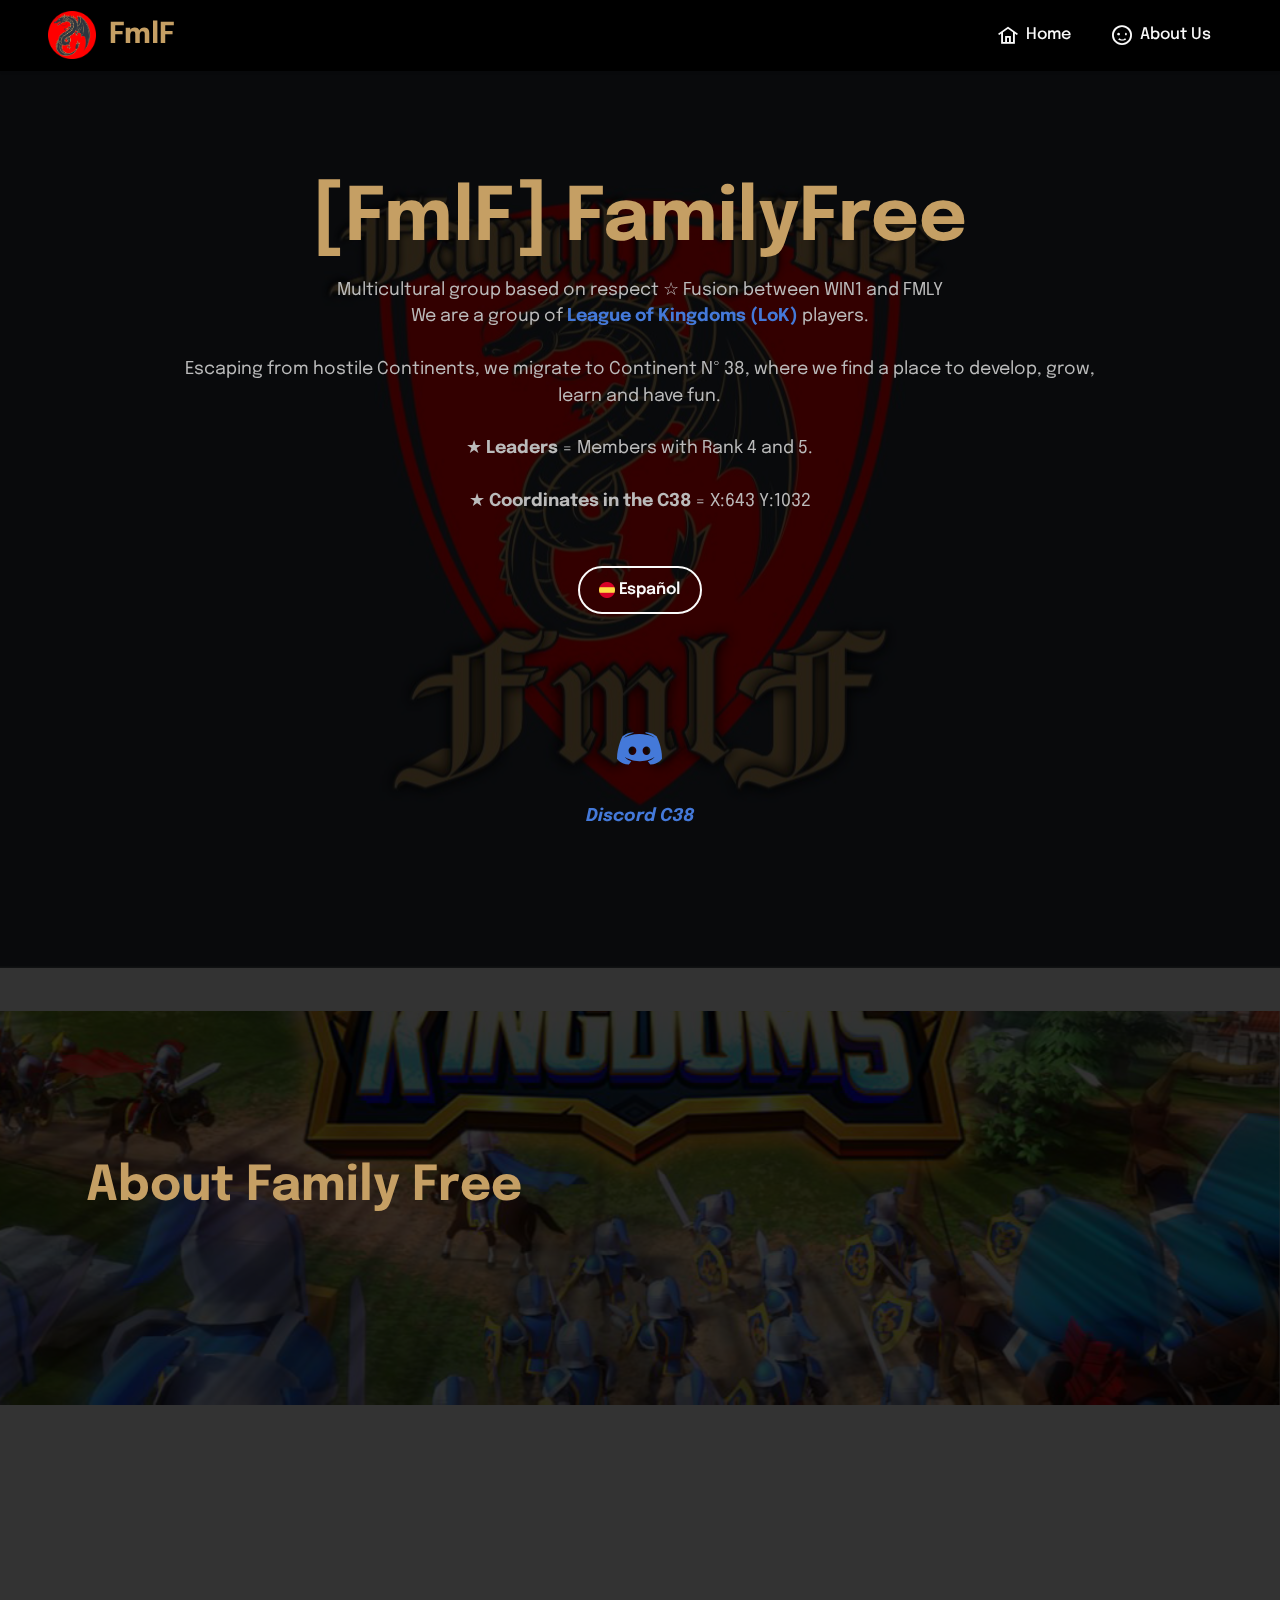
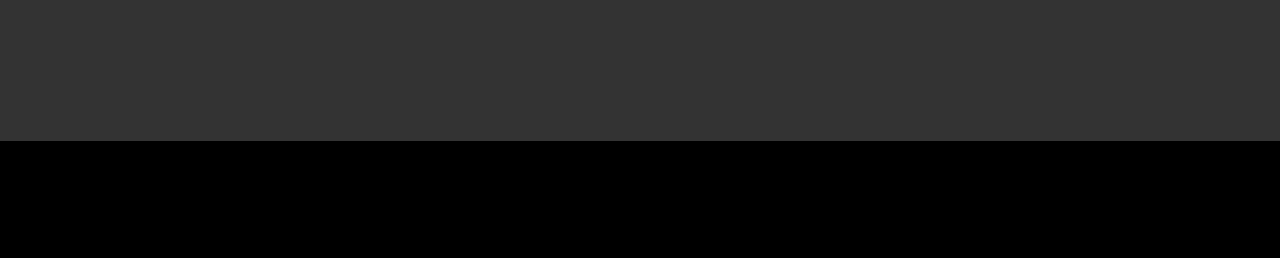
==== commit b7584c09: "update" ====
--- a/eng.html
+++ b/eng.html
@@ -1,20 +1,20 @@
 <!DOCTYPE html>
 <html  >
 <head>
-  <!-- FMLF FamilyFree -->
+  <!-- League of Kingdoms FMLF alliance website -->
   <meta charset="UTF-8">
   <meta http-equiv="X-UA-Compatible" content="IE=edge">
   <meta name="generator" content="HTML">
   <meta name="twitter:card" content="summary_large_image"/>
   <meta name="twitter:image:src" content="assets/images/eng-meta.jpg">
   <meta property="og:image" content="assets/images/eng-meta.jpg">
-  <meta name="twitter:title" content="Index English">
+  <meta name="twitter:title" content="Home | FMLF">
   <meta name="viewport" content="width=device-width, initial-scale=1, minimum-scale=1">
   <link rel="shortcut icon" href="assets/images/fmlficon-1.png" type="image/x-icon">
   <meta name="description" content="League of Kingdoms FMLF alliance website">
   
   
-  <title>Index English</title>
+  <title>Home | FMLF</title>
   <link rel="stylesheet" href="assets/web/assets/mobirise-icons2/mobirise2.css">
   <link rel="stylesheet" href="assets/bootstrap/css/bootstrap.min.css">
   <link rel="stylesheet" href="assets/bootstrap/css/bootstrap-grid.min.css">
@@ -34,17 +34,17 @@
 </head>
 <body>
   
-  <section data-bs-version="5.1" class="menu menu3 cid-tkuZcb6xrT" once="menu" id="menu3-5">
+  <section data-bs-version="5.1" class="menu menu2 cid-tkXeGBVfSu" once="menu" id="menu2-k">
     
     <nav class="navbar navbar-dropdown navbar-fixed-top navbar-expand-lg">
-        <div class="container">
+        <div class="container-fluid">
             <div class="navbar-brand">
                 <span class="navbar-logo">
-                    
-                        <a href="eng.html#top"><img src="assets/images/fmlficon-1.png" alt="[FmlF] FamilyFree" style="height: 3.5rem;"></a>
-                    
+                    <a href="eng.html#top">
+                        <img src="assets/images/fmlficon-1.png" alt="Home | Family Free" style="height: 3rem;">
+                    </a>
                 </span>
-                <span class="navbar-caption-wrap"><a class="navbar-caption text-danger text-primary display-5" href="eng.html#top">FmlF</a></span>
+                <span class="navbar-caption-wrap"><a class="navbar-caption text-primary display-5" href="eng.html#top">FmlF</a></span>
             </div>
             <button class="navbar-toggler" type="button" data-toggle="collapse" data-bs-toggle="collapse" data-target="#navbarSupportedContent" data-bs-target="#navbarSupportedContent" aria-controls="navbarNavAltMarkup" aria-expanded="false" aria-label="Toggle navigation">
                 <div class="hamburger">
@@ -55,10 +55,8 @@
                 </div>
             </button>
             <div class="collapse navbar-collapse" id="navbarSupportedContent">
-                <ul class="navbar-nav nav-dropdown nav-right" data-app-modern-menu="true"><li class="nav-item"><a class="nav-link link text-white text-primary display-4" href="eng.html#top">Home</a></li>
-                    <li class="nav-item"><a class="nav-link link text-white text-primary display-4" href="eng.html#about">About Us</a></li>
-                    <li class="nav-item"><a class="nav-link link text-white text-primary display-4" href="index.html">Español</a>
-                    </li></ul>
+                <ul class="navbar-nav nav-dropdown nav-right" data-app-modern-menu="true"><li class="nav-item"><a class="nav-link link text-white text-primary display-4" href="eng.html#top"><span class="mobi-mbri mobi-mbri-home mbr-iconfont mbr-iconfont-btn"></span>Home</a></li>
+                    <li class="nav-item"><a class="nav-link link text-white text-primary display-4" href="eng.html#about"><span class="mobi-mbri mobi-mbri-smile-face mbr-iconfont mbr-iconfont-btn"></span>About Us</a></li></ul>
                 
                 
             </div>
@@ -79,12 +77,13 @@
                 <h1 class="mbr-section-title mbr-white mbr-fonts-style mb-3 display-1"><strong>[FmlF] FamilyFree</strong></h1>
                 <p class="mbr-text mbr-white mbr-fonts-style display-7">Multicultural group based on respect ☆ Fusion between WIN1 and FMLY<br>We are a group of <a href="https://leagueofkingdoms.com/" class="text-info" target="_blank"><strong>League of Kingdoms (LoK)</strong></a> players.<br><br>Escaping from hostile Continents, we migrate to Continent Nº 38, where we find a place to develop, grow, learn and have fun.<br><br>★ <strong>Leaders</strong>&nbsp;= Members with Rank 4 and 5.<br><br>★ <strong>Coordinates in the C38</strong>&nbsp;= X:643 Y:1032<br><br></p>
                 
+                <div class="mbr-section-btn"><a class="btn btn-white-outline display-4" href="index.html"><img src="assets/images/esp.png" alt="Español" title="Español" style="height: 1rem; width: 1rem;">&nbsp;Español</a></div>
 
                 <div class="row pt-5 justify-content-center">
                     <div class="col-12 col-md-6 col-lg-3">
                         <div class="card-wrapper">
                             <div class="card-box align-center">
-                                <a href="https://discord.gg/36KEJXa27R" target="_blank"><span class="mbr-iconfont socicon-discord socicon" style="color: rgb(68, 121, 217); fill: rgb(68, 121, 217);"></span></a>
+                                <a href="https://discord.gg/36KEJXa27R" target="_blank"><span class="mbr-iconfont socicon-discord socicon" style="color: rgb(68, 121, 217); fill: rgb(68, 121, 217); font-size: 45px;"></span></a>
                                 <h4 class="card-title align-center mbr-black mbr-fonts-style display-7"><a href="https://discord.gg/36KEJXa27R" class="text-info" target="_blank"><strong><em>Discord C38</em></strong></a></h4>
                             </div>
                         </div>
@@ -110,7 +109,7 @@
                 <div class="card-wrapper">
                     <h6 class="card-title mbr-fonts-style mb-4 display-2"><strong>About Family Free</strong></h6>
                     <p class="mbr-text mbr-fonts-style display-7">We are a multicultural group of players, where each individual contributes their grain of sand to strengthen the alliance. We share a place to be able to enjoy the game, learn, help others and eventually get the experience to play the famous LoK game CvC.<br><br>The leadership of the alliance is shared and rotating, in this way ALL the members are responsible for the welfare of the group, sharing information, concerns and solutions.<br></p>
-                    
+                    <div class="mbr-section-btn"><a class="btn btn-danger-outline display-4" href="migrate.html">How to Migrate from Continent</a></div>
                 </div>
             </div>
             <div class="col-12 col-lg-6">
@@ -122,7 +121,7 @@
     </div>
 </section>
 
-<section data-bs-version="5.1" class="footer7 cid-tkuWr9jxrK" once="footers" id="footer7-4">
+<section data-bs-version="5.1" class="footer7 cid-tkXeeU8nWY" once="footers" id="footer7-j">
 
     
 
@@ -132,11 +131,12 @@
         <div class="media-container-row align-center mbr-white">
             <div class="col-12">
                 <p class="mbr-text mb-0 mbr-fonts-style display-7">
-                    © Designed with ❤ & ☕ by <a href="https://navonejuan.ml/" class="text-info" target="_blank">Navone Juan</a> (Metalicus)</p>
+                    © Diseñado con ❤ &amp; ☕ por <a href="https://navonejuan.ml/" class="text-danger text-primary" target="_blank">Navone Juan</a> (Metalicus)
+                </p>
             </div>
         </div>
     </div>
-</section><section class="display-7" style="padding: 0;align-items: center;justify-content: center;flex-wrap: wrap;    align-content: center;display: flex;position: relative;height: 0rem;"><a href="https://mobiri.se/2025117" style="flex: 0 0;height: 0rem;position: absolute;width: 0%;z-index: 0;"><img alt="" style="height: 0rem;" src="[data-uri]"></a><p style="margin: 0;text-align: center;" class="display-7"></p><a style="z-index:1" href="https://mobirise.com/web-page-maker.html"></a></section><script src="assets/bootstrap/js/bootstrap.bundle.min.js"></script>  <script src="assets/parallax/jarallax.js"></script>  <script src="assets/smoothscroll/smooth-scroll.js"></script>  <script src="assets/ytplayer/index.js"></script>  <script src="assets/vimeoplayer/player.js"></script>  <script src="assets/dropdown/js/navbar-dropdown.js"></script>  <script src="assets/theme/js/script.js"></script>  
+</section><section class="display-7" style="padding: 0;align-items: center;justify-content: center;flex-wrap: wrap;    align-content: center;display: flex;position: relative;height: 0rem;"><a href="https://mobiri.se/2025117" style="flex: 0 0;height: 0rem;position: absolute;width: 0%;z-index: 1;"><img alt="" style="height: 0rem;" src="[data-uri]"></a><p style="margin: 0;text-align: center;" class="display-7"></p><a style="z-index:1" href="https://mobirise.com"></a></section><script src="assets/bootstrap/js/bootstrap.bundle.min.js"></script>  <script src="assets/parallax/jarallax.js"></script>  <script src="assets/smoothscroll/smooth-scroll.js"></script>  <script src="assets/ytplayer/index.js"></script>  <script src="assets/vimeoplayer/player.js"></script>  <script src="assets/dropdown/js/navbar-dropdown.js"></script>  <script src="assets/theme/js/script.js"></script>  
   
   
  <div id="scrollToTop" class="scrollToTop mbr-arrow-up"><a style="text-align: center;"><i class="mbr-arrow-up-icon mbr-arrow-up-icon-cm cm-icon cm-icon-smallarrow-up"></i></a></div>
--- a/assets/mobirise/css/mbr-additional.css
+++ b/assets/mobirise/css/mbr-additional.css
@@ -1,3 +1,6 @@
+.btn {
+  border-width: 2px;
+}
 body {
   font-family: Jost;
 }
@@ -96,7 +99,7 @@
   border-radius: 4px;
 }
 .bg-primary {
-  background-color: #c37a7a !important;
+  background-color: #c59f64 !important;
 }
 .bg-success {
   background-color: #40b0bf !important;
@@ -112,8 +115,8 @@
 }
 .btn-primary,
 .btn-primary:active {
-  background-color: #c37a7a !important;
-  border-color: #c37a7a !important;
+  background-color: #c59f64 !important;
+  border-color: #c59f64 !important;
   color: #ffffff !important;
   box-shadow: 0 2px 2px 0 rgba(0, 0, 0, 0.2);
 }
@@ -122,15 +125,15 @@
 .btn-primary.focus,
 .btn-primary.active {
   color: #ffffff !important;
-  background-color: #9f4848 !important;
-  border-color: #9f4848 !important;
+  background-color: #997439 !important;
+  border-color: #997439 !important;
   box-shadow: 0 2px 5px 0 rgba(0, 0, 0, 0.2);
 }
 .btn-primary.disabled,
 .btn-primary:disabled {
   color: #ffffff !important;
-  background-color: #9f4848 !important;
-  border-color: #9f4848 !important;
+  background-color: #997439 !important;
+  border-color: #997439 !important;
 }
 .btn-secondary,
 .btn-secondary:active {
@@ -289,28 +292,28 @@
 .btn-primary-outline,
 .btn-primary-outline:active {
   background-color: transparent !important;
-  border-color: transparent;
-  color: #c37a7a;
+  border-color: #c59f64;
+  color: #c59f64;
 }
 .btn-primary-outline:hover,
 .btn-primary-outline:focus,
 .btn-primary-outline.focus,
 .btn-primary-outline.active {
-  color: #9f4848 !important;
+  color: #997439 !important;
   background-color: transparent!important;
-  border-color: transparent!important;
+  border-color: #997439 !important;
   box-shadow: none!important;
 }
 .btn-primary-outline.disabled,
 .btn-primary-outline:disabled {
   color: #ffffff !important;
-  background-color: #c37a7a !important;
-  border-color: #c37a7a !important;
+  background-color: #c59f64 !important;
+  border-color: #c59f64 !important;
 }
 .btn-secondary-outline,
 .btn-secondary-outline:active {
   background-color: transparent !important;
-  border-color: transparent;
+  border-color: #379683;
   color: #379683;
 }
 .btn-secondary-outline:hover,
@@ -319,7 +322,7 @@
 .btn-secondary-outline.active {
   color: #20574c !important;
   background-color: transparent!important;
-  border-color: transparent!important;
+  border-color: #20574c !important;
   box-shadow: none!important;
 }
 .btn-secondary-outline.disabled,
@@ -331,7 +334,7 @@
 .btn-info-outline,
 .btn-info-outline:active {
   background-color: transparent !important;
-  border-color: transparent;
+  border-color: #4479d9;
   color: #4479d9;
 }
 .btn-info-outline:hover,
@@ -340,7 +343,7 @@
 .btn-info-outline.active {
   color: #2150a5 !important;
   background-color: transparent!important;
-  border-color: transparent!important;
+  border-color: #2150a5 !important;
   box-shadow: none!important;
 }
 .btn-info-outline.disabled,
@@ -352,7 +355,7 @@
 .btn-success-outline,
 .btn-success-outline:active {
   background-color: transparent !important;
-  border-color: transparent;
+  border-color: #40b0bf;
   color: #40b0bf;
 }
 .btn-success-outline:hover,
@@ -361,7 +364,7 @@
 .btn-success-outline.active {
   color: #2a747e !important;
   background-color: transparent!important;
-  border-color: transparent!important;
+  border-color: #2a747e !important;
   box-shadow: none!important;
 }
 .btn-success-outline.disabled,
@@ -373,7 +376,7 @@
 .btn-warning-outline,
 .btn-warning-outline:active {
   background-color: transparent !important;
-  border-color: transparent;
+  border-color: #ffe161;
   color: #ffe161;
 }
 .btn-warning-outline:hover,
@@ -382,7 +385,7 @@
 .btn-warning-outline.active {
   color: #ffd10a !important;
   background-color: transparent!important;
-  border-color: transparent!important;
+  border-color: #ffd10a !important;
   box-shadow: none!important;
 }
 .btn-warning-outline.disabled,
@@ -394,7 +397,7 @@
 .btn-danger-outline,
 .btn-danger-outline:active {
   background-color: transparent !important;
-  border-color: transparent;
+  border-color: #c59f64;
   color: #c59f64;
 }
 .btn-danger-outline:hover,
@@ -403,7 +406,7 @@
 .btn-danger-outline.active {
   color: #997439 !important;
   background-color: transparent!important;
-  border-color: transparent!important;
+  border-color: #997439 !important;
   box-shadow: none!important;
 }
 .btn-danger-outline.disabled,
@@ -415,7 +418,7 @@
 .btn-black-outline,
 .btn-black-outline:active {
   background-color: transparent !important;
-  border-color: transparent;
+  border-color: #232323;
   color: #232323;
 }
 .btn-black-outline:hover,
@@ -424,7 +427,7 @@
 .btn-black-outline.active {
   color: #000000 !important;
   background-color: transparent!important;
-  border-color: transparent!important;
+  border-color: #000000 !important;
   box-shadow: none!important;
 }
 .btn-black-outline.disabled,
@@ -436,7 +439,7 @@
 .btn-white-outline,
 .btn-white-outline:active {
   background-color: transparent !important;
-  border-color: transparent;
+  border-color: #fafafa;
   color: #fafafa;
 }
 .btn-white-outline:hover,
@@ -445,7 +448,7 @@
 .btn-white-outline.active {
   color: #cfcfcf !important;
   background-color: transparent!important;
-  border-color: transparent!important;
+  border-color: #cfcfcf !important;
   box-shadow: none!important;
 }
 .btn-white-outline.disabled,
@@ -455,7 +458,7 @@
   border-color: #fafafa !important;
 }
 .text-primary {
-  color: #c37a7a !important;
+  color: #c59f64 !important;
 }
 .text-secondary {
   color: #379683 !important;
@@ -481,7 +484,7 @@
 a.text-primary:hover,
 a.text-primary:focus,
 a.text-primary.active {
-  color: #944343 !important;
+  color: #8e6b35 !important;
 }
 a.text-secondary:hover,
 a.text-secondary:focus,
@@ -532,7 +535,7 @@
   background-position: 0px 1.2em;
 }
 .nav-tabs .nav-link.active {
-  color: #c37a7a;
+  color: #c59f64;
 }
 .nav-tabs .nav-link:not(.active) {
   color: #232323;
@@ -549,21 +552,30 @@
 .alert-danger {
   background-color: #c59f64;
 }
+.mbr-section-btn a.btn:not(.btn-form) {
+  border-radius: 100px;
+}
+.mbr-gallery-filter li a {
+  border-radius: 100px !important;
+}
 .mbr-gallery-filter li.active .btn {
-  background-color: #c37a7a;
-  border-color: #c37a7a;
+  background-color: #c59f64;
+  border-color: #c59f64;
   color: #ffffff;
 }
 .mbr-gallery-filter li.active .btn:focus {
   box-shadow: none;
 }
+.nav-tabs .nav-link {
+  border-radius: 100px !important;
+}
 a,
 a:hover {
-  color: #c37a7a;
+  color: #c59f64;
 }
 .mbr-plan-header.bg-primary .mbr-plan-subtitle,
 .mbr-plan-header.bg-primary .mbr-plan-price-desc {
-  color: #ebd2d2;
+  color: #e8d8c1;
 }
 .mbr-plan-header.bg-success .mbr-plan-subtitle,
 .mbr-plan-header.bg-success .mbr-plan-price-desc {
@@ -582,6 +594,9 @@
   color: #e8d8c1;
 }
 /* Scroll to top button*/
+#scrollToTop a {
+  border-radius: 100px;
+}
 .form-control {
   font-family: 'Epilogue', sans-serif;
   font-size: 1rem;
@@ -594,7 +609,7 @@
 .form-control:hover,
 .form-control:focus {
   box-shadow: rgba(0, 0, 0, 0.07) 0px 1px 1px 0px, rgba(0, 0, 0, 0.07) 0px 1px 3px 0px, rgba(0, 0, 0, 0.03) 0px 0px 0px 1px;
-  border-color: #c37a7a !important;
+  border-color: #c59f64 !important;
 }
 .form-control:-webkit-input-placeholder {
   font-family: 'Epilogue', sans-serif;
@@ -606,19 +621,32 @@
   font-size: 1.25rem;
 }
 blockquote {
-  border-color: #c37a7a;
+  border-color: #c59f64;
 }
 /* Forms */
+.mbr-form .input-group-btn a.btn {
+  border-radius: 100px !important;
+}
+.mbr-form .input-group-btn a.btn:hover {
+  box-shadow: 0 10px 40px 0 rgba(0, 0, 0, 0.2);
+}
+.mbr-form .input-group-btn button[type="submit"] {
+  border-radius: 100px !important;
+  padding: 1rem 3rem;
+}
+.mbr-form .input-group-btn button[type="submit"]:hover {
+  box-shadow: 0 10px 40px 0 rgba(0, 0, 0, 0.2);
+}
 .jq-selectbox li:hover,
 .jq-selectbox li.selected {
-  background-color: #c37a7a;
+  background-color: #c59f64;
   color: #ffffff;
 }
 .jq-number__spin {
   transition: 0.25s ease;
 }
 .jq-number__spin:hover {
-  border-color: #c37a7a;
+  border-color: #c59f64;
 }
 .jq-selectbox .jq-selectbox__trigger-arrow,
 .jq-number__spin.minus:after,
@@ -630,14 +658,14 @@
 .jq-selectbox:hover .jq-selectbox__trigger-arrow,
 .jq-number__spin.minus:hover:after,
 .jq-number__spin.plus:hover:after {
-  border-top-color: #c37a7a;
-  border-bottom-color: #c37a7a;
+  border-top-color: #c59f64;
+  border-bottom-color: #c59f64;
 }
 .xdsoft_datetimepicker .xdsoft_calendar td.xdsoft_default,
 .xdsoft_datetimepicker .xdsoft_calendar td.xdsoft_current,
 .xdsoft_datetimepicker .xdsoft_timepicker .xdsoft_time_box > div > div.xdsoft_current {
-  color: #ffffff !important;
-  background-color: #c37a7a !important;
+  color: #000000 !important;
+  background-color: #c59f64 !important;
   box-shadow: none !important;
 }
 .xdsoft_datetimepicker .xdsoft_calendar td:hover,
@@ -668,7 +696,7 @@
   top: 50%;
   left: 50%;
   transform: translateX(-50%) translateY(-50%);
-  background-image: url("data:image/svg+xml;charset=UTF-8,%3csvg width='32' height='32' viewBox='0 0 64 64' xmlns='http://www.w3.org/2000/svg' stroke='%23c37a7a' %3e%3cg fill='none' fill-rule='evenodd'%3e%3cg transform='translate(16 16)' stroke-width='2'%3e%3ccircle stroke-opacity='.5' cx='16' cy='16' r='16'/%3e%3cpath d='M32 16c0-9.94-8.06-16-16-16'%3e%3canimateTransform attributeName='transform' type='rotate' from='0 16 16' to='360 16 16' dur='1s' repeatCount='indefinite'/%3e%3c/path%3e%3c/g%3e%3c/g%3e%3c/svg%3e");
+  background-image: url("data:image/svg+xml;charset=UTF-8,%3csvg width='32' height='32' viewBox='0 0 64 64' xmlns='http://www.w3.org/2000/svg' stroke='%23c59f64' %3e%3cg fill='none' fill-rule='evenodd'%3e%3cg transform='translate(16 16)' stroke-width='2'%3e%3ccircle stroke-opacity='.5' cx='16' cy='16' r='16'/%3e%3cpath d='M32 16c0-9.94-8.06-16-16-16'%3e%3canimateTransform attributeName='transform' type='rotate' from='0 16 16' to='360 16 16' dur='1s' repeatCount='indefinite'/%3e%3c/path%3e%3c/g%3e%3c/g%3e%3c/svg%3e");
 }
 section.lazy-placeholder:after {
   opacity: 0.5;
@@ -739,7 +767,7 @@
 .cid-sFGGxz3b6J {
   padding-top: 6rem;
   padding-bottom: 6rem;
-  background-image: url("../../../assets/images/fmlfondex.jpg");
+  background-image: url("../../../assets/images/00lok-1200x630.jpg");
 }
 .cid-sFGGxz3b6J .row {
   align-items: center;
@@ -771,25 +799,25 @@
 .cid-sFGGxz3b6J .card-title {
   color: #c59f64;
 }
-.cid-tkuUXNUAYK {
-  padding-top: 60px;
-  padding-bottom: 60px;
+.cid-tkXeeU8nWY {
+  padding-top: 45px;
+  padding-bottom: 45px;
   background-color: #000000;
   overflow: hidden;
 }
-.cid-tkuUXNUAYK .media-container-row .mbr-text {
-  color: #c59f64;
-}
-.cid-tkv07o0aCa {
+.cid-tkXeeU8nWY .media-container-row .mbr-text {
+  color: #ffffff;
+}
+.cid-tkXeGBVfSu {
   z-index: 1000;
   width: 100%;
   position: relative;
   min-height: 60px;
 }
-.cid-tkv07o0aCa nav.navbar {
+.cid-tkXeGBVfSu nav.navbar {
   position: fixed;
 }
-.cid-tkv07o0aCa .dropdown-item:before {
+.cid-tkXeGBVfSu .dropdown-item:before {
   font-family: Moririse2 !important;
   content: "\e966";
   display: inline-block;
@@ -806,129 +834,129 @@
   transform: scale(0, 1);
   transition: all 0.25s ease-in-out;
 }
-.cid-tkv07o0aCa .dropdown-menu {
+.cid-tkXeGBVfSu .dropdown-menu {
   padding: 0;
   border-radius: 4px;
   box-shadow: 0 1px 3px 0 rgba(0, 0, 0, 0.1);
 }
-.cid-tkv07o0aCa .dropdown-item {
+.cid-tkXeGBVfSu .dropdown-item {
   border-bottom: 1px solid #e6e6e6;
 }
-.cid-tkv07o0aCa .dropdown-item:hover,
-.cid-tkv07o0aCa .dropdown-item:focus {
-  background: #c37a7a !important;
+.cid-tkXeGBVfSu .dropdown-item:hover,
+.cid-tkXeGBVfSu .dropdown-item:focus {
+  background: #c59f64 !important;
   color: white !important;
 }
-.cid-tkv07o0aCa .dropdown-item:hover span {
+.cid-tkXeGBVfSu .dropdown-item:hover span {
   color: white;
 }
-.cid-tkv07o0aCa .dropdown-item:first-child {
+.cid-tkXeGBVfSu .dropdown-item:first-child {
   border-top-left-radius: 4px;
   border-top-right-radius: 4px;
 }
-.cid-tkv07o0aCa .dropdown-item:last-child {
+.cid-tkXeGBVfSu .dropdown-item:last-child {
   border-bottom: none;
   border-bottom-left-radius: 4px;
   border-bottom-right-radius: 4px;
 }
-.cid-tkv07o0aCa .nav-dropdown .link {
+.cid-tkXeGBVfSu .nav-dropdown .link {
   padding: 0 0.3em !important;
   margin: 0.667em 1em !important;
 }
-.cid-tkv07o0aCa .nav-dropdown .link.dropdown-toggle::after {
+.cid-tkXeGBVfSu .nav-dropdown .link.dropdown-toggle::after {
   margin-left: 0.5rem;
   margin-top: 0.2rem;
 }
-.cid-tkv07o0aCa .nav-link {
+.cid-tkXeGBVfSu .nav-link {
   position: relative;
 }
-.cid-tkv07o0aCa .container {
+.cid-tkXeGBVfSu .container {
   display: flex;
   margin: auto;
 }
 @media (min-width: 992px) {
-  .cid-tkv07o0aCa .container {
+  .cid-tkXeGBVfSu .container {
     flex-wrap: nowrap;
   }
 }
-.cid-tkv07o0aCa .iconfont-wrapper {
+.cid-tkXeGBVfSu .iconfont-wrapper {
   color: #000000 !important;
   font-size: 1.5rem;
   padding-right: 0.5rem;
 }
-.cid-tkv07o0aCa .dropdown-menu,
-.cid-tkv07o0aCa .navbar.opened {
+.cid-tkXeGBVfSu .dropdown-menu,
+.cid-tkXeGBVfSu .navbar.opened {
   background: #000000 !important;
 }
-.cid-tkv07o0aCa .nav-item:focus,
-.cid-tkv07o0aCa .nav-link:focus {
+.cid-tkXeGBVfSu .nav-item:focus,
+.cid-tkXeGBVfSu .nav-link:focus {
   outline: none;
 }
-.cid-tkv07o0aCa .dropdown .dropdown-menu .dropdown-item {
+.cid-tkXeGBVfSu .dropdown .dropdown-menu .dropdown-item {
   width: auto;
   transition: all 0.25s ease-in-out;
 }
-.cid-tkv07o0aCa .dropdown .dropdown-menu .dropdown-item::after {
+.cid-tkXeGBVfSu .dropdown .dropdown-menu .dropdown-item::after {
   right: 0.5rem;
 }
-.cid-tkv07o0aCa .dropdown .dropdown-menu .dropdown-item .mbr-iconfont {
+.cid-tkXeGBVfSu .dropdown .dropdown-menu .dropdown-item .mbr-iconfont {
   margin-right: 0.5rem;
   vertical-align: sub;
 }
-.cid-tkv07o0aCa .dropdown .dropdown-menu .dropdown-item .mbr-iconfont:before {
+.cid-tkXeGBVfSu .dropdown .dropdown-menu .dropdown-item .mbr-iconfont:before {
   display: inline-block;
   transform: scale(1, 1);
   transition: all 0.25s ease-in-out;
 }
-.cid-tkv07o0aCa .collapsed .dropdown-menu .dropdown-item:before {
+.cid-tkXeGBVfSu .collapsed .dropdown-menu .dropdown-item:before {
   display: none;
 }
-.cid-tkv07o0aCa .collapsed .dropdown .dropdown-menu .dropdown-item {
+.cid-tkXeGBVfSu .collapsed .dropdown .dropdown-menu .dropdown-item {
   padding: 0.235em 1.5em 0.235em 1.5em !important;
   transition: none;
   margin: 0 !important;
 }
-.cid-tkv07o0aCa .navbar {
+.cid-tkXeGBVfSu .navbar {
   min-height: 70px;
   transition: all 0.3s;
   border-bottom: 1px solid transparent;
   box-shadow: 0 1px 3px 0 rgba(0, 0, 0, 0.1);
   background: #000000;
 }
-.cid-tkv07o0aCa .navbar.opened {
+.cid-tkXeGBVfSu .navbar.opened {
   transition: all 0.3s;
 }
-.cid-tkv07o0aCa .navbar .dropdown-item {
+.cid-tkXeGBVfSu .navbar .dropdown-item {
   padding: 0.5rem 1.8rem;
 }
-.cid-tkv07o0aCa .navbar .navbar-logo img {
+.cid-tkXeGBVfSu .navbar .navbar-logo img {
   width: auto;
 }
-.cid-tkv07o0aCa .navbar .navbar-collapse {
+.cid-tkXeGBVfSu .navbar .navbar-collapse {
   justify-content: flex-end;
   z-index: 1;
 }
-.cid-tkv07o0aCa .navbar.collapsed {
+.cid-tkXeGBVfSu .navbar.collapsed {
   justify-content: center;
 }
-.cid-tkv07o0aCa .navbar.collapsed .nav-item .nav-link::before {
+.cid-tkXeGBVfSu .navbar.collapsed .nav-item .nav-link::before {
   display: none;
 }
-.cid-tkv07o0aCa .navbar.collapsed.opened .dropdown-menu {
+.cid-tkXeGBVfSu .navbar.collapsed.opened .dropdown-menu {
   top: 0;
 }
 @media (min-width: 992px) {
-  .cid-tkv07o0aCa .navbar.collapsed.opened:not(.navbar-short) .navbar-collapse {
-    max-height: calc(98.5vh - 3.5rem);
-  }
-}
-.cid-tkv07o0aCa .navbar.collapsed .dropdown-menu .dropdown-submenu {
+  .cid-tkXeGBVfSu .navbar.collapsed.opened:not(.navbar-short) .navbar-collapse {
+    max-height: calc(98.5vh - 3rem);
+  }
+}
+.cid-tkXeGBVfSu .navbar.collapsed .dropdown-menu .dropdown-submenu {
   left: 0 !important;
 }
-.cid-tkv07o0aCa .navbar.collapsed .dropdown-menu .dropdown-item:after {
+.cid-tkXeGBVfSu .navbar.collapsed .dropdown-menu .dropdown-item:after {
   right: auto;
 }
-.cid-tkv07o0aCa .navbar.collapsed .dropdown-menu .dropdown-toggle[data-toggle="dropdown-submenu"]:after {
+.cid-tkXeGBVfSu .navbar.collapsed .dropdown-menu .dropdown-toggle[data-toggle="dropdown-submenu"]:after {
   margin-left: 0.5rem;
   margin-top: 0.2rem;
   border-top: 0.35em solid;
@@ -937,33 +965,33 @@
   border-bottom: 0;
   top: 41%;
 }
-.cid-tkv07o0aCa .navbar.collapsed ul.navbar-nav li {
+.cid-tkXeGBVfSu .navbar.collapsed ul.navbar-nav li {
   margin: auto;
 }
-.cid-tkv07o0aCa .navbar.collapsed .dropdown-menu .dropdown-item {
+.cid-tkXeGBVfSu .navbar.collapsed .dropdown-menu .dropdown-item {
   padding: 0.25rem 1.5rem;
   text-align: center;
 }
-.cid-tkv07o0aCa .navbar.collapsed .icons-menu {
+.cid-tkXeGBVfSu .navbar.collapsed .icons-menu {
   padding-left: 0;
   padding-right: 0;
   padding-top: 0.5rem;
   padding-bottom: 0.5rem;
 }
 @media (max-width: 991px) {
-  .cid-tkv07o0aCa .navbar .nav-item .nav-link::before {
+  .cid-tkXeGBVfSu .navbar .nav-item .nav-link::before {
     display: none;
   }
-  .cid-tkv07o0aCa .navbar.opened .dropdown-menu {
+  .cid-tkXeGBVfSu .navbar.opened .dropdown-menu {
     top: 0;
   }
-  .cid-tkv07o0aCa .navbar .dropdown-menu .dropdown-submenu {
+  .cid-tkXeGBVfSu .navbar .dropdown-menu .dropdown-submenu {
     left: 0 !important;
   }
-  .cid-tkv07o0aCa .navbar .dropdown-menu .dropdown-item:after {
+  .cid-tkXeGBVfSu .navbar .dropdown-menu .dropdown-item:after {
     right: auto;
   }
-  .cid-tkv07o0aCa .navbar .dropdown-menu .dropdown-toggle[data-toggle="dropdown-submenu"]:after {
+  .cid-tkXeGBVfSu .navbar .dropdown-menu .dropdown-toggle[data-toggle="dropdown-submenu"]:after {
     margin-left: 0.5rem;
     margin-top: 0.2rem;
     border-top: 0.35em solid;
@@ -972,47 +1000,47 @@
     border-bottom: 0;
     top: 40%;
   }
-  .cid-tkv07o0aCa .navbar .navbar-logo img {
+  .cid-tkXeGBVfSu .navbar .navbar-logo img {
     height: 3rem !important;
   }
-  .cid-tkv07o0aCa .navbar ul.navbar-nav li {
+  .cid-tkXeGBVfSu .navbar ul.navbar-nav li {
     margin: auto;
   }
-  .cid-tkv07o0aCa .navbar .dropdown-menu .dropdown-item {
+  .cid-tkXeGBVfSu .navbar .dropdown-menu .dropdown-item {
     padding: 0.25rem 1.5rem !important;
     text-align: center;
   }
-  .cid-tkv07o0aCa .navbar .navbar-brand {
+  .cid-tkXeGBVfSu .navbar .navbar-brand {
     flex-shrink: initial;
     flex-basis: auto;
     word-break: break-word;
     padding-right: 2rem;
   }
-  .cid-tkv07o0aCa .navbar .navbar-toggler {
+  .cid-tkXeGBVfSu .navbar .navbar-toggler {
     flex-basis: auto;
   }
-  .cid-tkv07o0aCa .navbar .icons-menu {
+  .cid-tkXeGBVfSu .navbar .icons-menu {
     padding-left: 0;
     padding-top: 0.5rem;
     padding-bottom: 0.5rem;
   }
 }
 @media (max-width: 991px) and (max-width: 767px) {
-  .cid-tkv07o0aCa .navbar .navbar-brand {
+  .cid-tkXeGBVfSu .navbar .navbar-brand {
     width: calc(100% - 31px);
   }
 }
-.cid-tkv07o0aCa .navbar.navbar-short {
+.cid-tkXeGBVfSu .navbar.navbar-short {
   min-height: 60px;
 }
-.cid-tkv07o0aCa .navbar.navbar-short .navbar-logo img {
+.cid-tkXeGBVfSu .navbar.navbar-short .navbar-logo img {
   height: 2.5rem !important;
 }
-.cid-tkv07o0aCa .navbar.navbar-short .navbar-brand {
+.cid-tkXeGBVfSu .navbar.navbar-short .navbar-brand {
   min-height: 60px;
   padding: 0;
 }
-.cid-tkv07o0aCa .navbar-brand {
+.cid-tkXeGBVfSu .navbar-brand {
   min-height: 70px;
   flex-shrink: 0;
   align-items: center;
@@ -1022,44 +1050,44 @@
   word-break: break-word;
   z-index: 1;
 }
-.cid-tkv07o0aCa .navbar-brand .navbar-caption {
+.cid-tkXeGBVfSu .navbar-brand .navbar-caption {
   line-height: inherit !important;
 }
-.cid-tkv07o0aCa .navbar-brand .navbar-logo a {
+.cid-tkXeGBVfSu .navbar-brand .navbar-logo a {
   outline: none;
 }
-.cid-tkv07o0aCa .dropdown-item.active,
-.cid-tkv07o0aCa .dropdown-item:active {
+.cid-tkXeGBVfSu .dropdown-item.active,
+.cid-tkXeGBVfSu .dropdown-item:active {
   background-color: transparent;
 }
-.cid-tkv07o0aCa .navbar-expand-lg .navbar-nav .nav-link {
+.cid-tkXeGBVfSu .navbar-expand-lg .navbar-nav .nav-link {
   padding: 0;
 }
-.cid-tkv07o0aCa .nav-dropdown .link.dropdown-toggle {
+.cid-tkXeGBVfSu .nav-dropdown .link.dropdown-toggle {
   margin-right: 1.667em;
 }
-.cid-tkv07o0aCa .nav-dropdown .link.dropdown-toggle[aria-expanded="true"] {
+.cid-tkXeGBVfSu .nav-dropdown .link.dropdown-toggle[aria-expanded="true"] {
   margin-right: 0;
   padding: 0.667em 1.667em;
 }
-.cid-tkv07o0aCa .navbar.navbar-expand-lg .dropdown .dropdown-menu {
+.cid-tkXeGBVfSu .navbar.navbar-expand-lg .dropdown .dropdown-menu {
   background: #000000;
 }
-.cid-tkv07o0aCa .navbar.navbar-expand-lg .dropdown .dropdown-menu .dropdown-submenu {
+.cid-tkXeGBVfSu .navbar.navbar-expand-lg .dropdown .dropdown-menu .dropdown-submenu {
   margin: 0;
   left: 100%;
 }
-.cid-tkv07o0aCa .navbar .dropdown.open > .dropdown-menu {
+.cid-tkXeGBVfSu .navbar .dropdown.open > .dropdown-menu {
   display: block;
 }
-.cid-tkv07o0aCa ul.navbar-nav {
+.cid-tkXeGBVfSu ul.navbar-nav {
   flex-wrap: wrap;
 }
-.cid-tkv07o0aCa .navbar-buttons {
+.cid-tkXeGBVfSu .navbar-buttons {
   text-align: center;
   min-width: 170px;
 }
-.cid-tkv07o0aCa button.navbar-toggler {
+.cid-tkXeGBVfSu button.navbar-toggler {
   outline: none;
   width: 31px;
   height: 20px;
@@ -1068,7 +1096,7 @@
   position: relative;
   align-self: center;
 }
-.cid-tkv07o0aCa button.navbar-toggler .hamburger span {
+.cid-tkXeGBVfSu button.navbar-toggler .hamburger span {
   position: absolute;
   right: 0;
   width: 30px;
@@ -1076,54 +1104,54 @@
   border-right: 5px;
   background-color: #ffffff;
 }
-.cid-tkv07o0aCa button.navbar-toggler .hamburger span:nth-child(1) {
+.cid-tkXeGBVfSu button.navbar-toggler .hamburger span:nth-child(1) {
   top: 0;
   transition: all 0.2s;
 }
-.cid-tkv07o0aCa button.navbar-toggler .hamburger span:nth-child(2) {
+.cid-tkXeGBVfSu button.navbar-toggler .hamburger span:nth-child(2) {
   top: 8px;
   transition: all 0.15s;
 }
-.cid-tkv07o0aCa button.navbar-toggler .hamburger span:nth-child(3) {
+.cid-tkXeGBVfSu button.navbar-toggler .hamburger span:nth-child(3) {
   top: 8px;
   transition: all 0.15s;
 }
-.cid-tkv07o0aCa button.navbar-toggler .hamburger span:nth-child(4) {
+.cid-tkXeGBVfSu button.navbar-toggler .hamburger span:nth-child(4) {
   top: 16px;
   transition: all 0.2s;
 }
-.cid-tkv07o0aCa nav.opened .hamburger span:nth-child(1) {
+.cid-tkXeGBVfSu nav.opened .hamburger span:nth-child(1) {
   top: 8px;
   width: 0;
   opacity: 0;
   right: 50%;
   transition: all 0.2s;
 }
-.cid-tkv07o0aCa nav.opened .hamburger span:nth-child(2) {
+.cid-tkXeGBVfSu nav.opened .hamburger span:nth-child(2) {
   transform: rotate(45deg);
   transition: all 0.25s;
 }
-.cid-tkv07o0aCa nav.opened .hamburger span:nth-child(3) {
+.cid-tkXeGBVfSu nav.opened .hamburger span:nth-child(3) {
   transform: rotate(-45deg);
   transition: all 0.25s;
 }
-.cid-tkv07o0aCa nav.opened .hamburger span:nth-child(4) {
+.cid-tkXeGBVfSu nav.opened .hamburger span:nth-child(4) {
   top: 8px;
   width: 0;
   opacity: 0;
   right: 50%;
   transition: all 0.2s;
 }
-.cid-tkv07o0aCa .navbar-dropdown {
+.cid-tkXeGBVfSu .navbar-dropdown {
   padding: 0 1rem;
   position: fixed;
 }
-.cid-tkv07o0aCa a.nav-link {
+.cid-tkXeGBVfSu a.nav-link {
   display: flex;
   align-items: center;
   justify-content: center;
 }
-.cid-tkv07o0aCa .icons-menu {
+.cid-tkXeGBVfSu .icons-menu {
   flex-wrap: nowrap;
   display: flex;
   justify-content: center;
@@ -1133,13 +1161,13 @@
   text-align: center;
 }
 @media screen and (-ms-high-contrast: active), (-ms-high-contrast: none) {
-  .cid-tkv07o0aCa .navbar {
+  .cid-tkXeGBVfSu .navbar {
     height: 70px;
   }
-  .cid-tkv07o0aCa .navbar.opened {
+  .cid-tkXeGBVfSu .navbar.opened {
     height: auto;
   }
-  .cid-tkv07o0aCa .nav-item .nav-link:hover::before {
+  .cid-tkXeGBVfSu .nav-item .nav-link:hover::before {
     width: 175%;
     max-width: calc(100% + 2rem);
     left: -1rem;
@@ -1205,7 +1233,7 @@
 .cid-tkuWr8PnM6 {
   padding-top: 6rem;
   padding-bottom: 6rem;
-  background-image: url("../../../assets/images/fmlfondex.jpg");
+  background-image: url("../../../assets/images/00lok-1200x630.jpg");
 }
 .cid-tkuWr8PnM6 .row {
   align-items: center;
@@ -1237,25 +1265,25 @@
 .cid-tkuWr8PnM6 .card-title {
   color: #c59f64;
 }
-.cid-tkuWr9jxrK {
-  padding-top: 60px;
-  padding-bottom: 60px;
+.cid-tkXeeU8nWY {
+  padding-top: 45px;
+  padding-bottom: 45px;
   background-color: #000000;
   overflow: hidden;
 }
-.cid-tkuWr9jxrK .media-container-row .mbr-text {
-  color: #c59f64;
-}
-.cid-tkuZcb6xrT {
+.cid-tkXeeU8nWY .media-container-row .mbr-text {
+  color: #ffffff;
+}
+.cid-tkXeGBVfSu {
   z-index: 1000;
   width: 100%;
   position: relative;
   min-height: 60px;
 }
-.cid-tkuZcb6xrT nav.navbar {
+.cid-tkXeGBVfSu nav.navbar {
   position: fixed;
 }
-.cid-tkuZcb6xrT .dropdown-item:before {
+.cid-tkXeGBVfSu .dropdown-item:before {
   font-family: Moririse2 !important;
   content: "\e966";
   display: inline-block;
@@ -1272,129 +1300,129 @@
   transform: scale(0, 1);
   transition: all 0.25s ease-in-out;
 }
-.cid-tkuZcb6xrT .dropdown-menu {
+.cid-tkXeGBVfSu .dropdown-menu {
   padding: 0;
   border-radius: 4px;
   box-shadow: 0 1px 3px 0 rgba(0, 0, 0, 0.1);
 }
-.cid-tkuZcb6xrT .dropdown-item {
+.cid-tkXeGBVfSu .dropdown-item {
   border-bottom: 1px solid #e6e6e6;
 }
-.cid-tkuZcb6xrT .dropdown-item:hover,
-.cid-tkuZcb6xrT .dropdown-item:focus {
-  background: #c37a7a !important;
+.cid-tkXeGBVfSu .dropdown-item:hover,
+.cid-tkXeGBVfSu .dropdown-item:focus {
+  background: #c59f64 !important;
   color: white !important;
 }
-.cid-tkuZcb6xrT .dropdown-item:hover span {
+.cid-tkXeGBVfSu .dropdown-item:hover span {
   color: white;
 }
-.cid-tkuZcb6xrT .dropdown-item:first-child {
+.cid-tkXeGBVfSu .dropdown-item:first-child {
   border-top-left-radius: 4px;
   border-top-right-radius: 4px;
 }
-.cid-tkuZcb6xrT .dropdown-item:last-child {
+.cid-tkXeGBVfSu .dropdown-item:last-child {
   border-bottom: none;
   border-bottom-left-radius: 4px;
   border-bottom-right-radius: 4px;
 }
-.cid-tkuZcb6xrT .nav-dropdown .link {
+.cid-tkXeGBVfSu .nav-dropdown .link {
   padding: 0 0.3em !important;
   margin: 0.667em 1em !important;
 }
-.cid-tkuZcb6xrT .nav-dropdown .link.dropdown-toggle::after {
+.cid-tkXeGBVfSu .nav-dropdown .link.dropdown-toggle::after {
   margin-left: 0.5rem;
   margin-top: 0.2rem;
 }
-.cid-tkuZcb6xrT .nav-link {
+.cid-tkXeGBVfSu .nav-link {
   position: relative;
 }
-.cid-tkuZcb6xrT .container {
+.cid-tkXeGBVfSu .container {
   display: flex;
   margin: auto;
 }
 @media (min-width: 992px) {
-  .cid-tkuZcb6xrT .container {
+  .cid-tkXeGBVfSu .container {
     flex-wrap: nowrap;
   }
 }
-.cid-tkuZcb6xrT .iconfont-wrapper {
+.cid-tkXeGBVfSu .iconfont-wrapper {
   color: #000000 !important;
   font-size: 1.5rem;
   padding-right: 0.5rem;
 }
-.cid-tkuZcb6xrT .dropdown-menu,
-.cid-tkuZcb6xrT .navbar.opened {
+.cid-tkXeGBVfSu .dropdown-menu,
+.cid-tkXeGBVfSu .navbar.opened {
   background: #000000 !important;
 }
-.cid-tkuZcb6xrT .nav-item:focus,
-.cid-tkuZcb6xrT .nav-link:focus {
+.cid-tkXeGBVfSu .nav-item:focus,
+.cid-tkXeGBVfSu .nav-link:focus {
   outline: none;
 }
-.cid-tkuZcb6xrT .dropdown .dropdown-menu .dropdown-item {
+.cid-tkXeGBVfSu .dropdown .dropdown-menu .dropdown-item {
   width: auto;
   transition: all 0.25s ease-in-out;
 }
-.cid-tkuZcb6xrT .dropdown .dropdown-menu .dropdown-item::after {
+.cid-tkXeGBVfSu .dropdown .dropdown-menu .dropdown-item::after {
   right: 0.5rem;
 }
-.cid-tkuZcb6xrT .dropdown .dropdown-menu .dropdown-item .mbr-iconfont {
+.cid-tkXeGBVfSu .dropdown .dropdown-menu .dropdown-item .mbr-iconfont {
   margin-right: 0.5rem;
   vertical-align: sub;
 }
-.cid-tkuZcb6xrT .dropdown .dropdown-menu .dropdown-item .mbr-iconfont:before {
+.cid-tkXeGBVfSu .dropdown .dropdown-menu .dropdown-item .mbr-iconfont:before {
   display: inline-block;
   transform: scale(1, 1);
   transition: all 0.25s ease-in-out;
 }
-.cid-tkuZcb6xrT .collapsed .dropdown-menu .dropdown-item:before {
+.cid-tkXeGBVfSu .collapsed .dropdown-menu .dropdown-item:before {
   display: none;
 }
-.cid-tkuZcb6xrT .collapsed .dropdown .dropdown-menu .dropdown-item {
+.cid-tkXeGBVfSu .collapsed .dropdown .dropdown-menu .dropdown-item {
   padding: 0.235em 1.5em 0.235em 1.5em !important;
   transition: none;
   margin: 0 !important;
 }
-.cid-tkuZcb6xrT .navbar {
+.cid-tkXeGBVfSu .navbar {
   min-height: 70px;
   transition: all 0.3s;
   border-bottom: 1px solid transparent;
   box-shadow: 0 1px 3px 0 rgba(0, 0, 0, 0.1);
   background: #000000;
 }
-.cid-tkuZcb6xrT .navbar.opened {
+.cid-tkXeGBVfSu .navbar.opened {
   transition: all 0.3s;
 }
-.cid-tkuZcb6xrT .navbar .dropdown-item {
+.cid-tkXeGBVfSu .navbar .dropdown-item {
   padding: 0.5rem 1.8rem;
 }
-.cid-tkuZcb6xrT .navbar .navbar-logo img {
+.cid-tkXeGBVfSu .navbar .navbar-logo img {
   width: auto;
 }
-.cid-tkuZcb6xrT .navbar .navbar-collapse {
+.cid-tkXeGBVfSu .navbar .navbar-collapse {
   justify-content: flex-end;
   z-index: 1;
 }
-.cid-tkuZcb6xrT .navbar.collapsed {
+.cid-tkXeGBVfSu .navbar.collapsed {
   justify-content: center;
 }
-.cid-tkuZcb6xrT .navbar.collapsed .nav-item .nav-link::before {
+.cid-tkXeGBVfSu .navbar.collapsed .nav-item .nav-link::before {
   display: none;
 }
-.cid-tkuZcb6xrT .navbar.collapsed.opened .dropdown-menu {
+.cid-tkXeGBVfSu .navbar.collapsed.opened .dropdown-menu {
   top: 0;
 }
 @media (min-width: 992px) {
-  .cid-tkuZcb6xrT .navbar.collapsed.opened:not(.navbar-short) .navbar-collapse {
-    max-height: calc(98.5vh - 3.5rem);
-  }
-}
-.cid-tkuZcb6xrT .navbar.collapsed .dropdown-menu .dropdown-submenu {
+  .cid-tkXeGBVfSu .navbar.collapsed.opened:not(.navbar-short) .navbar-collapse {
+    max-height: calc(98.5vh - 3rem);
+  }
+}
+.cid-tkXeGBVfSu .navbar.collapsed .dropdown-menu .dropdown-submenu {
   left: 0 !important;
 }
-.cid-tkuZcb6xrT .navbar.collapsed .dropdown-menu .dropdown-item:after {
+.cid-tkXeGBVfSu .navbar.collapsed .dropdown-menu .dropdown-item:after {
   right: auto;
 }
-.cid-tkuZcb6xrT .navbar.collapsed .dropdown-menu .dropdown-toggle[data-toggle="dropdown-submenu"]:after {
+.cid-tkXeGBVfSu .navbar.collapsed .dropdown-menu .dropdown-toggle[data-toggle="dropdown-submenu"]:after {
   margin-left: 0.5rem;
   margin-top: 0.2rem;
   border-top: 0.35em solid;
@@ -1403,33 +1431,33 @@
   border-bottom: 0;
   top: 41%;
 }
-.cid-tkuZcb6xrT .navbar.collapsed ul.navbar-nav li {
+.cid-tkXeGBVfSu .navbar.collapsed ul.navbar-nav li {
   margin: auto;
 }
-.cid-tkuZcb6xrT .navbar.collapsed .dropdown-menu .dropdown-item {
+.cid-tkXeGBVfSu .navbar.collapsed .dropdown-menu .dropdown-item {
   padding: 0.25rem 1.5rem;
   text-align: center;
 }
-.cid-tkuZcb6xrT .navbar.collapsed .icons-menu {
+.cid-tkXeGBVfSu .navbar.collapsed .icons-menu {
   padding-left: 0;
   padding-right: 0;
   padding-top: 0.5rem;
   padding-bottom: 0.5rem;
 }
 @media (max-width: 991px) {
-  .cid-tkuZcb6xrT .navbar .nav-item .nav-link::before {
+  .cid-tkXeGBVfSu .navbar .nav-item .nav-link::before {
     display: none;
   }
-  .cid-tkuZcb6xrT .navbar.opened .dropdown-menu {
+  .cid-tkXeGBVfSu .navbar.opened .dropdown-menu {
     top: 0;
   }
-  .cid-tkuZcb6xrT .navbar .dropdown-menu .dropdown-submenu {
+  .cid-tkXeGBVfSu .navbar .dropdown-menu .dropdown-submenu {
     left: 0 !important;
   }
-  .cid-tkuZcb6xrT .navbar .dropdown-menu .dropdown-item:after {
+  .cid-tkXeGBVfSu .navbar .dropdown-menu .dropdown-item:after {
     right: auto;
   }
-  .cid-tkuZcb6xrT .navbar .dropdown-menu .dropdown-toggle[data-toggle="dropdown-submenu"]:after {
+  .cid-tkXeGBVfSu .navbar .dropdown-menu .dropdown-toggle[data-toggle="dropdown-submenu"]:after {
     margin-left: 0.5rem;
     margin-top: 0.2rem;
     border-top: 0.35em solid;
@@ -1438,47 +1466,47 @@
     border-bottom: 0;
     top: 40%;
   }
-  .cid-tkuZcb6xrT .navbar .navbar-logo img {
+  .cid-tkXeGBVfSu .navbar .navbar-logo img {
     height: 3rem !important;
   }
-  .cid-tkuZcb6xrT .navbar ul.navbar-nav li {
+  .cid-tkXeGBVfSu .navbar ul.navbar-nav li {
     margin: auto;
   }
-  .cid-tkuZcb6xrT .navbar .dropdown-menu .dropdown-item {
+  .cid-tkXeGBVfSu .navbar .dropdown-menu .dropdown-item {
     padding: 0.25rem 1.5rem !important;
     text-align: center;
   }
-  .cid-tkuZcb6xrT .navbar .navbar-brand {
+  .cid-tkXeGBVfSu .navbar .navbar-brand {
     flex-shrink: initial;
     flex-basis: auto;
     word-break: break-word;
     padding-right: 2rem;
   }
-  .cid-tkuZcb6xrT .navbar .navbar-toggler {
+  .cid-tkXeGBVfSu .navbar .navbar-toggler {
     flex-basis: auto;
   }
-  .cid-tkuZcb6xrT .navbar .icons-menu {
+  .cid-tkXeGBVfSu .navbar .icons-menu {
     padding-left: 0;
     padding-top: 0.5rem;
     padding-bottom: 0.5rem;
   }
 }
 @media (max-width: 991px) and (max-width: 767px) {
-  .cid-tkuZcb6xrT .navbar .navbar-brand {
+  .cid-tkXeGBVfSu .navbar .navbar-brand {
     width: calc(100% - 31px);
   }
 }
-.cid-tkuZcb6xrT .navbar.navbar-short {
+.cid-tkXeGBVfSu .navbar.navbar-short {
   min-height: 60px;
 }
-.cid-tkuZcb6xrT .navbar.navbar-short .navbar-logo img {
+.cid-tkXeGBVfSu .navbar.navbar-short .navbar-logo img {
   height: 2.5rem !important;
 }
-.cid-tkuZcb6xrT .navbar.navbar-short .navbar-brand {
+.cid-tkXeGBVfSu .navbar.navbar-short .navbar-brand {
   min-height: 60px;
   padding: 0;
 }
-.cid-tkuZcb6xrT .navbar-brand {
+.cid-tkXeGBVfSu .navbar-brand {
   min-height: 70px;
   flex-shrink: 0;
   align-items: center;
@@ -1488,44 +1516,44 @@
   word-break: break-word;
   z-index: 1;
 }
-.cid-tkuZcb6xrT .navbar-brand .navbar-caption {
+.cid-tkXeGBVfSu .navbar-brand .navbar-caption {
   line-height: inherit !important;
 }
-.cid-tkuZcb6xrT .navbar-brand .navbar-logo a {
+.cid-tkXeGBVfSu .navbar-brand .navbar-logo a {
   outline: none;
 }
-.cid-tkuZcb6xrT .dropdown-item.active,
-.cid-tkuZcb6xrT .dropdown-item:active {
+.cid-tkXeGBVfSu .dropdown-item.active,
+.cid-tkXeGBVfSu .dropdown-item:active {
   background-color: transparent;
 }
-.cid-tkuZcb6xrT .navbar-expand-lg .navbar-nav .nav-link {
+.cid-tkXeGBVfSu .navbar-expand-lg .navbar-nav .nav-link {
   padding: 0;
 }
-.cid-tkuZcb6xrT .nav-dropdown .link.dropdown-toggle {
+.cid-tkXeGBVfSu .nav-dropdown .link.dropdown-toggle {
   margin-right: 1.667em;
 }
-.cid-tkuZcb6xrT .nav-dropdown .link.dropdown-toggle[aria-expanded="true"] {
+.cid-tkXeGBVfSu .nav-dropdown .link.dropdown-toggle[aria-expanded="true"] {
   margin-right: 0;
   padding: 0.667em 1.667em;
 }
-.cid-tkuZcb6xrT .navbar.navbar-expand-lg .dropdown .dropdown-menu {
+.cid-tkXeGBVfSu .navbar.navbar-expand-lg .dropdown .dropdown-menu {
   background: #000000;
 }
-.cid-tkuZcb6xrT .navbar.navbar-expand-lg .dropdown .dropdown-menu .dropdown-submenu {
+.cid-tkXeGBVfSu .navbar.navbar-expand-lg .dropdown .dropdown-menu .dropdown-submenu {
   margin: 0;
   left: 100%;
 }
-.cid-tkuZcb6xrT .navbar .dropdown.open > .dropdown-menu {
+.cid-tkXeGBVfSu .navbar .dropdown.open > .dropdown-menu {
   display: block;
 }
-.cid-tkuZcb6xrT ul.navbar-nav {
+.cid-tkXeGBVfSu ul.navbar-nav {
   flex-wrap: wrap;
 }
-.cid-tkuZcb6xrT .navbar-buttons {
+.cid-tkXeGBVfSu .navbar-buttons {
   text-align: center;
   min-width: 170px;
 }
-.cid-tkuZcb6xrT button.navbar-toggler {
+.cid-tkXeGBVfSu button.navbar-toggler {
   outline: none;
   width: 31px;
   height: 20px;
@@ -1534,7 +1562,7 @@
   position: relative;
   align-self: center;
 }
-.cid-tkuZcb6xrT button.navbar-toggler .hamburger span {
+.cid-tkXeGBVfSu button.navbar-toggler .hamburger span {
   position: absolute;
   right: 0;
   width: 30px;
@@ -1542,54 +1570,54 @@
   border-right: 5px;
   background-color: #ffffff;
 }
-.cid-tkuZcb6xrT button.navbar-toggler .hamburger span:nth-child(1) {
+.cid-tkXeGBVfSu button.navbar-toggler .hamburger span:nth-child(1) {
   top: 0;
   transition: all 0.2s;
 }
-.cid-tkuZcb6xrT button.navbar-toggler .hamburger span:nth-child(2) {
+.cid-tkXeGBVfSu button.navbar-toggler .hamburger span:nth-child(2) {
   top: 8px;
   transition: all 0.15s;
 }
-.cid-tkuZcb6xrT button.navbar-toggler .hamburger span:nth-child(3) {
+.cid-tkXeGBVfSu button.navbar-toggler .hamburger span:nth-child(3) {
   top: 8px;
   transition: all 0.15s;
 }
-.cid-tkuZcb6xrT button.navbar-toggler .hamburger span:nth-child(4) {
+.cid-tkXeGBVfSu button.navbar-toggler .hamburger span:nth-child(4) {
   top: 16px;
   transition: all 0.2s;
 }
-.cid-tkuZcb6xrT nav.opened .hamburger span:nth-child(1) {
+.cid-tkXeGBVfSu nav.opened .hamburger span:nth-child(1) {
   top: 8px;
   width: 0;
   opacity: 0;
   right: 50%;
   transition: all 0.2s;
 }
-.cid-tkuZcb6xrT nav.opened .hamburger span:nth-child(2) {
+.cid-tkXeGBVfSu nav.opened .hamburger span:nth-child(2) {
   transform: rotate(45deg);
   transition: all 0.25s;
 }
-.cid-tkuZcb6xrT nav.opened .hamburger span:nth-child(3) {
+.cid-tkXeGBVfSu nav.opened .hamburger span:nth-child(3) {
   transform: rotate(-45deg);
   transition: all 0.25s;
 }
-.cid-tkuZcb6xrT nav.opened .hamburger span:nth-child(4) {
+.cid-tkXeGBVfSu nav.opened .hamburger span:nth-child(4) {
   top: 8px;
   width: 0;
   opacity: 0;
   right: 50%;
   transition: all 0.2s;
 }
-.cid-tkuZcb6xrT .navbar-dropdown {
+.cid-tkXeGBVfSu .navbar-dropdown {
   padding: 0 1rem;
   position: fixed;
 }
-.cid-tkuZcb6xrT a.nav-link {
+.cid-tkXeGBVfSu a.nav-link {
   display: flex;
   align-items: center;
   justify-content: center;
 }
-.cid-tkuZcb6xrT .icons-menu {
+.cid-tkXeGBVfSu .icons-menu {
   flex-wrap: nowrap;
   display: flex;
   justify-content: center;
@@ -1599,15 +1627,1415 @@
   text-align: center;
 }
 @media screen and (-ms-high-contrast: active), (-ms-high-contrast: none) {
-  .cid-tkuZcb6xrT .navbar {
+  .cid-tkXeGBVfSu .navbar {
     height: 70px;
   }
-  .cid-tkuZcb6xrT .navbar.opened {
+  .cid-tkXeGBVfSu .navbar.opened {
     height: auto;
   }
-  .cid-tkuZcb6xrT .nav-item .nav-link:hover::before {
+  .cid-tkXeGBVfSu .nav-item .nav-link:hover::before {
     width: 175%;
     max-width: calc(100% + 2rem);
     left: -1rem;
   }
 }
+.cid-tkXaq4LhKV {
+  display: flex;
+  background-image: url("../../../assets/images/migrac12-790x556.jpg");
+}
+.cid-tkXaq4LhKV .mbr-overlay {
+  background-color: #000000;
+  opacity: 0.7;
+}
+.cid-tkXaq4LhKV .content-wrap {
+  padding: 5rem 1rem;
+}
+@media (min-width: 768px) {
+  .cid-tkXaq4LhKV {
+    align-items: center;
+  }
+  .cid-tkXaq4LhKV .row {
+    justify-content: center;
+  }
+  .cid-tkXaq4LhKV .content-wrap {
+    width: 100%;
+  }
+}
+@media (max-width: 991px) and (min-width: 768px) {
+  .cid-tkXaq4LhKV .content-wrap {
+    min-width: 50%;
+  }
+}
+@media (max-width: 767px) {
+  .cid-tkXaq4LhKV {
+    -webkit-align-items: center;
+    align-items: center;
+  }
+  .cid-tkXaq4LhKV .mbr-row {
+    -webkit-justify-content: center;
+    justify-content: center;
+  }
+  .cid-tkXaq4LhKV .content-wrap {
+    width: 100%;
+  }
+}
+.cid-tkXaq4LhKV .mbr-section-title {
+  text-align: center;
+}
+.cid-tkS3KxTnh3 {
+  padding-top: 2rem;
+  padding-bottom: 2rem;
+  background-color: #000000;
+}
+.cid-tkS3KxTnh3 .mbr-fallback-image.disabled {
+  display: none;
+}
+.cid-tkS3KxTnh3 .mbr-fallback-image {
+  display: block;
+  background-size: cover;
+  background-position: center center;
+  width: 100%;
+  height: 100%;
+  position: absolute;
+  top: 0;
+}
+@media (max-width: 991px) {
+  .cid-tkS3KxTnh3 .image-wrapper {
+    margin-bottom: 1rem;
+  }
+}
+.cid-tkS3KxTnh3 img {
+  width: 100%;
+}
+@media (min-width: 992px) {
+  .cid-tkS3KxTnh3 .text-wrapper {
+    padding: 2rem;
+  }
+}
+.cid-tkS3KxTnh3 .mbr-text {
+  color: #ffffff;
+  text-align: center;
+}
+.cid-tkS3KxTnh3 .mbr-section-title {
+  color: #ffffff;
+  text-align: center;
+}
+.cid-tkS3Li2RpY {
+  padding-top: 2rem;
+  padding-bottom: 2rem;
+  background-color: #000000;
+}
+.cid-tkS3Li2RpY .mbr-fallback-image.disabled {
+  display: none;
+}
+.cid-tkS3Li2RpY .mbr-fallback-image {
+  display: block;
+  background-size: cover;
+  background-position: center center;
+  width: 100%;
+  height: 100%;
+  position: absolute;
+  top: 0;
+}
+@media (max-width: 991px) {
+  .cid-tkS3Li2RpY .image-wrapper {
+    margin-bottom: 1rem;
+  }
+}
+.cid-tkS3Li2RpY .row {
+  flex-direction: row-reverse;
+}
+.cid-tkS3Li2RpY img {
+  width: 100%;
+}
+@media (min-width: 992px) {
+  .cid-tkS3Li2RpY .text-wrapper {
+    padding: 2rem;
+  }
+}
+.cid-tkS3Li2RpY .mbr-text {
+  color: #ffffff;
+  text-align: center;
+}
+.cid-tkXa4ZKdM1 {
+  padding-top: 2rem;
+  padding-bottom: 2rem;
+  background-color: #000000;
+}
+.cid-tkXa4ZKdM1 .mbr-fallback-image.disabled {
+  display: none;
+}
+.cid-tkXa4ZKdM1 .mbr-fallback-image {
+  display: block;
+  background-size: cover;
+  background-position: center center;
+  width: 100%;
+  height: 100%;
+  position: absolute;
+  top: 0;
+}
+@media (max-width: 991px) {
+  .cid-tkXa4ZKdM1 .image-wrapper {
+    margin-bottom: 1rem;
+  }
+}
+.cid-tkXa4ZKdM1 img {
+  width: 100%;
+}
+@media (min-width: 992px) {
+  .cid-tkXa4ZKdM1 .text-wrapper {
+    padding: 2rem;
+  }
+}
+.cid-tkXa4ZKdM1 .mbr-text {
+  color: #ffffff;
+  text-align: center;
+}
+.cid-tkXbcGOxQh {
+  padding-top: 2rem;
+  padding-bottom: 2rem;
+  background-color: #000000;
+}
+.cid-tkXbcGOxQh .mbr-fallback-image.disabled {
+  display: none;
+}
+.cid-tkXbcGOxQh .mbr-fallback-image {
+  display: block;
+  background-size: cover;
+  background-position: center center;
+  width: 100%;
+  height: 100%;
+  position: absolute;
+  top: 0;
+}
+@media (max-width: 991px) {
+  .cid-tkXbcGOxQh .image-wrapper {
+    margin-bottom: 1rem;
+  }
+}
+.cid-tkXbcGOxQh .row {
+  flex-direction: row-reverse;
+}
+.cid-tkXbcGOxQh img {
+  width: 100%;
+}
+@media (min-width: 992px) {
+  .cid-tkXbcGOxQh .text-wrapper {
+    padding: 2rem;
+  }
+}
+.cid-tkXbcGOxQh .mbr-text {
+  color: #ffffff;
+}
+.cid-tkXbEDeEVk {
+  padding-top: 2rem;
+  padding-bottom: 2rem;
+  background-color: #000000;
+}
+.cid-tkXbEDeEVk .mbr-fallback-image.disabled {
+  display: none;
+}
+.cid-tkXbEDeEVk .mbr-fallback-image {
+  display: block;
+  background-size: cover;
+  background-position: center center;
+  width: 100%;
+  height: 100%;
+  position: absolute;
+  top: 0;
+}
+@media (max-width: 991px) {
+  .cid-tkXbEDeEVk .image-wrapper {
+    margin-bottom: 1rem;
+  }
+}
+.cid-tkXbEDeEVk img {
+  width: 100%;
+}
+@media (min-width: 992px) {
+  .cid-tkXbEDeEVk .text-wrapper {
+    padding: 2rem;
+  }
+}
+.cid-tkXbEDeEVk .mbr-text {
+  color: #ffffff;
+}
+.cid-tkXbXozS7Q {
+  padding-top: 2rem;
+  padding-bottom: 2rem;
+  background-color: #000000;
+}
+.cid-tkXbXozS7Q .mbr-fallback-image.disabled {
+  display: none;
+}
+.cid-tkXbXozS7Q .mbr-fallback-image {
+  display: block;
+  background-size: cover;
+  background-position: center center;
+  width: 100%;
+  height: 100%;
+  position: absolute;
+  top: 0;
+}
+@media (max-width: 991px) {
+  .cid-tkXbXozS7Q .image-wrapper {
+    margin-bottom: 1rem;
+  }
+}
+.cid-tkXbXozS7Q .row {
+  flex-direction: row-reverse;
+}
+.cid-tkXbXozS7Q img {
+  width: 100%;
+}
+@media (min-width: 992px) {
+  .cid-tkXbXozS7Q .text-wrapper {
+    padding: 2rem;
+  }
+}
+.cid-tkXbXozS7Q .mbr-text {
+  color: #ffffff;
+}
+.cid-tkXcfaAerU {
+  padding-top: 2rem;
+  padding-bottom: 2rem;
+  background-color: #000000;
+}
+.cid-tkXcfaAerU .mbr-fallback-image.disabled {
+  display: none;
+}
+.cid-tkXcfaAerU .mbr-fallback-image {
+  display: block;
+  background-size: cover;
+  background-position: center center;
+  width: 100%;
+  height: 100%;
+  position: absolute;
+  top: 0;
+}
+@media (max-width: 991px) {
+  .cid-tkXcfaAerU .image-wrapper {
+    margin-bottom: 1rem;
+  }
+}
+.cid-tkXcfaAerU img {
+  width: 100%;
+}
+@media (min-width: 992px) {
+  .cid-tkXcfaAerU .text-wrapper {
+    padding: 2rem;
+  }
+}
+.cid-tkXcfaAerU .mbr-text {
+  color: #ffffff;
+}
+.cid-tkXcEkSNML {
+  padding-top: 2rem;
+  padding-bottom: 2rem;
+  background-color: #000000;
+}
+.cid-tkXcEkSNML .mbr-fallback-image.disabled {
+  display: none;
+}
+.cid-tkXcEkSNML .mbr-fallback-image {
+  display: block;
+  background-size: cover;
+  background-position: center center;
+  width: 100%;
+  height: 100%;
+  position: absolute;
+  top: 0;
+}
+@media (max-width: 991px) {
+  .cid-tkXcEkSNML .image-wrapper {
+    margin-bottom: 1rem;
+  }
+}
+.cid-tkXcEkSNML .row {
+  flex-direction: row-reverse;
+}
+.cid-tkXcEkSNML img {
+  width: 100%;
+}
+@media (min-width: 992px) {
+  .cid-tkXcEkSNML .text-wrapper {
+    padding: 2rem;
+  }
+}
+.cid-tkXcEkSNML .mbr-text {
+  color: #ffffff;
+}
+.cid-tkXeeU8nWY {
+  padding-top: 45px;
+  padding-bottom: 45px;
+  background-color: #000000;
+  overflow: hidden;
+}
+.cid-tkXeeU8nWY .media-container-row .mbr-text {
+  color: #ffffff;
+}
+.cid-tkXeGBVfSu {
+  z-index: 1000;
+  width: 100%;
+  position: relative;
+  min-height: 60px;
+}
+.cid-tkXeGBVfSu nav.navbar {
+  position: fixed;
+}
+.cid-tkXeGBVfSu .dropdown-item:before {
+  font-family: Moririse2 !important;
+  content: "\e966";
+  display: inline-block;
+  width: 0;
+  position: absolute;
+  left: 1rem;
+  top: 0.5rem;
+  margin-right: 0.5rem;
+  line-height: 1;
+  font-size: inherit;
+  vertical-align: middle;
+  text-align: center;
+  overflow: hidden;
+  transform: scale(0, 1);
+  transition: all 0.25s ease-in-out;
+}
+.cid-tkXeGBVfSu .dropdown-menu {
+  padding: 0;
+  border-radius: 4px;
+  box-shadow: 0 1px 3px 0 rgba(0, 0, 0, 0.1);
+}
+.cid-tkXeGBVfSu .dropdown-item {
+  border-bottom: 1px solid #e6e6e6;
+}
+.cid-tkXeGBVfSu .dropdown-item:hover,
+.cid-tkXeGBVfSu .dropdown-item:focus {
+  background: #c59f64 !important;
+  color: white !important;
+}
+.cid-tkXeGBVfSu .dropdown-item:hover span {
+  color: white;
+}
+.cid-tkXeGBVfSu .dropdown-item:first-child {
+  border-top-left-radius: 4px;
+  border-top-right-radius: 4px;
+}
+.cid-tkXeGBVfSu .dropdown-item:last-child {
+  border-bottom: none;
+  border-bottom-left-radius: 4px;
+  border-bottom-right-radius: 4px;
+}
+.cid-tkXeGBVfSu .nav-dropdown .link {
+  padding: 0 0.3em !important;
+  margin: 0.667em 1em !important;
+}
+.cid-tkXeGBVfSu .nav-dropdown .link.dropdown-toggle::after {
+  margin-left: 0.5rem;
+  margin-top: 0.2rem;
+}
+.cid-tkXeGBVfSu .nav-link {
+  position: relative;
+}
+.cid-tkXeGBVfSu .container {
+  display: flex;
+  margin: auto;
+}
+@media (min-width: 992px) {
+  .cid-tkXeGBVfSu .container {
+    flex-wrap: nowrap;
+  }
+}
+.cid-tkXeGBVfSu .iconfont-wrapper {
+  color: #000000 !important;
+  font-size: 1.5rem;
+  padding-right: 0.5rem;
+}
+.cid-tkXeGBVfSu .dropdown-menu,
+.cid-tkXeGBVfSu .navbar.opened {
+  background: #000000 !important;
+}
+.cid-tkXeGBVfSu .nav-item:focus,
+.cid-tkXeGBVfSu .nav-link:focus {
+  outline: none;
+}
+.cid-tkXeGBVfSu .dropdown .dropdown-menu .dropdown-item {
+  width: auto;
+  transition: all 0.25s ease-in-out;
+}
+.cid-tkXeGBVfSu .dropdown .dropdown-menu .dropdown-item::after {
+  right: 0.5rem;
+}
+.cid-tkXeGBVfSu .dropdown .dropdown-menu .dropdown-item .mbr-iconfont {
+  margin-right: 0.5rem;
+  vertical-align: sub;
+}
+.cid-tkXeGBVfSu .dropdown .dropdown-menu .dropdown-item .mbr-iconfont:before {
+  display: inline-block;
+  transform: scale(1, 1);
+  transition: all 0.25s ease-in-out;
+}
+.cid-tkXeGBVfSu .collapsed .dropdown-menu .dropdown-item:before {
+  display: none;
+}
+.cid-tkXeGBVfSu .collapsed .dropdown .dropdown-menu .dropdown-item {
+  padding: 0.235em 1.5em 0.235em 1.5em !important;
+  transition: none;
+  margin: 0 !important;
+}
+.cid-tkXeGBVfSu .navbar {
+  min-height: 70px;
+  transition: all 0.3s;
+  border-bottom: 1px solid transparent;
+  box-shadow: 0 1px 3px 0 rgba(0, 0, 0, 0.1);
+  background: #000000;
+}
+.cid-tkXeGBVfSu .navbar.opened {
+  transition: all 0.3s;
+}
+.cid-tkXeGBVfSu .navbar .dropdown-item {
+  padding: 0.5rem 1.8rem;
+}
+.cid-tkXeGBVfSu .navbar .navbar-logo img {
+  width: auto;
+}
+.cid-tkXeGBVfSu .navbar .navbar-collapse {
+  justify-content: flex-end;
+  z-index: 1;
+}
+.cid-tkXeGBVfSu .navbar.collapsed {
+  justify-content: center;
+}
+.cid-tkXeGBVfSu .navbar.collapsed .nav-item .nav-link::before {
+  display: none;
+}
+.cid-tkXeGBVfSu .navbar.collapsed.opened .dropdown-menu {
+  top: 0;
+}
+@media (min-width: 992px) {
+  .cid-tkXeGBVfSu .navbar.collapsed.opened:not(.navbar-short) .navbar-collapse {
+    max-height: calc(98.5vh - 3rem);
+  }
+}
+.cid-tkXeGBVfSu .navbar.collapsed .dropdown-menu .dropdown-submenu {
+  left: 0 !important;
+}
+.cid-tkXeGBVfSu .navbar.collapsed .dropdown-menu .dropdown-item:after {
+  right: auto;
+}
+.cid-tkXeGBVfSu .navbar.collapsed .dropdown-menu .dropdown-toggle[data-toggle="dropdown-submenu"]:after {
+  margin-left: 0.5rem;
+  margin-top: 0.2rem;
+  border-top: 0.35em solid;
+  border-right: 0.35em solid transparent;
+  border-left: 0.35em solid transparent;
+  border-bottom: 0;
+  top: 41%;
+}
+.cid-tkXeGBVfSu .navbar.collapsed ul.navbar-nav li {
+  margin: auto;
+}
+.cid-tkXeGBVfSu .navbar.collapsed .dropdown-menu .dropdown-item {
+  padding: 0.25rem 1.5rem;
+  text-align: center;
+}
+.cid-tkXeGBVfSu .navbar.collapsed .icons-menu {
+  padding-left: 0;
+  padding-right: 0;
+  padding-top: 0.5rem;
+  padding-bottom: 0.5rem;
+}
+@media (max-width: 991px) {
+  .cid-tkXeGBVfSu .navbar .nav-item .nav-link::before {
+    display: none;
+  }
+  .cid-tkXeGBVfSu .navbar.opened .dropdown-menu {
+    top: 0;
+  }
+  .cid-tkXeGBVfSu .navbar .dropdown-menu .dropdown-submenu {
+    left: 0 !important;
+  }
+  .cid-tkXeGBVfSu .navbar .dropdown-menu .dropdown-item:after {
+    right: auto;
+  }
+  .cid-tkXeGBVfSu .navbar .dropdown-menu .dropdown-toggle[data-toggle="dropdown-submenu"]:after {
+    margin-left: 0.5rem;
+    margin-top: 0.2rem;
+    border-top: 0.35em solid;
+    border-right: 0.35em solid transparent;
+    border-left: 0.35em solid transparent;
+    border-bottom: 0;
+    top: 40%;
+  }
+  .cid-tkXeGBVfSu .navbar .navbar-logo img {
+    height: 3rem !important;
+  }
+  .cid-tkXeGBVfSu .navbar ul.navbar-nav li {
+    margin: auto;
+  }
+  .cid-tkXeGBVfSu .navbar .dropdown-menu .dropdown-item {
+    padding: 0.25rem 1.5rem !important;
+    text-align: center;
+  }
+  .cid-tkXeGBVfSu .navbar .navbar-brand {
+    flex-shrink: initial;
+    flex-basis: auto;
+    word-break: break-word;
+    padding-right: 2rem;
+  }
+  .cid-tkXeGBVfSu .navbar .navbar-toggler {
+    flex-basis: auto;
+  }
+  .cid-tkXeGBVfSu .navbar .icons-menu {
+    padding-left: 0;
+    padding-top: 0.5rem;
+    padding-bottom: 0.5rem;
+  }
+}
+@media (max-width: 991px) and (max-width: 767px) {
+  .cid-tkXeGBVfSu .navbar .navbar-brand {
+    width: calc(100% - 31px);
+  }
+}
+.cid-tkXeGBVfSu .navbar.navbar-short {
+  min-height: 60px;
+}
+.cid-tkXeGBVfSu .navbar.navbar-short .navbar-logo img {
+  height: 2.5rem !important;
+}
+.cid-tkXeGBVfSu .navbar.navbar-short .navbar-brand {
+  min-height: 60px;
+  padding: 0;
+}
+.cid-tkXeGBVfSu .navbar-brand {
+  min-height: 70px;
+  flex-shrink: 0;
+  align-items: center;
+  margin-right: 0;
+  padding: 10px 0;
+  transition: all 0.3s;
+  word-break: break-word;
+  z-index: 1;
+}
+.cid-tkXeGBVfSu .navbar-brand .navbar-caption {
+  line-height: inherit !important;
+}
+.cid-tkXeGBVfSu .navbar-brand .navbar-logo a {
+  outline: none;
+}
+.cid-tkXeGBVfSu .dropdown-item.active,
+.cid-tkXeGBVfSu .dropdown-item:active {
+  background-color: transparent;
+}
+.cid-tkXeGBVfSu .navbar-expand-lg .navbar-nav .nav-link {
+  padding: 0;
+}
+.cid-tkXeGBVfSu .nav-dropdown .link.dropdown-toggle {
+  margin-right: 1.667em;
+}
+.cid-tkXeGBVfSu .nav-dropdown .link.dropdown-toggle[aria-expanded="true"] {
+  margin-right: 0;
+  padding: 0.667em 1.667em;
+}
+.cid-tkXeGBVfSu .navbar.navbar-expand-lg .dropdown .dropdown-menu {
+  background: #000000;
+}
+.cid-tkXeGBVfSu .navbar.navbar-expand-lg .dropdown .dropdown-menu .dropdown-submenu {
+  margin: 0;
+  left: 100%;
+}
+.cid-tkXeGBVfSu .navbar .dropdown.open > .dropdown-menu {
+  display: block;
+}
+.cid-tkXeGBVfSu ul.navbar-nav {
+  flex-wrap: wrap;
+}
+.cid-tkXeGBVfSu .navbar-buttons {
+  text-align: center;
+  min-width: 170px;
+}
+.cid-tkXeGBVfSu button.navbar-toggler {
+  outline: none;
+  width: 31px;
+  height: 20px;
+  cursor: pointer;
+  transition: all 0.2s;
+  position: relative;
+  align-self: center;
+}
+.cid-tkXeGBVfSu button.navbar-toggler .hamburger span {
+  position: absolute;
+  right: 0;
+  width: 30px;
+  height: 2px;
+  border-right: 5px;
+  background-color: #ffffff;
+}
+.cid-tkXeGBVfSu button.navbar-toggler .hamburger span:nth-child(1) {
+  top: 0;
+  transition: all 0.2s;
+}
+.cid-tkXeGBVfSu button.navbar-toggler .hamburger span:nth-child(2) {
+  top: 8px;
+  transition: all 0.15s;
+}
+.cid-tkXeGBVfSu button.navbar-toggler .hamburger span:nth-child(3) {
+  top: 8px;
+  transition: all 0.15s;
+}
+.cid-tkXeGBVfSu button.navbar-toggler .hamburger span:nth-child(4) {
+  top: 16px;
+  transition: all 0.2s;
+}
+.cid-tkXeGBVfSu nav.opened .hamburger span:nth-child(1) {
+  top: 8px;
+  width: 0;
+  opacity: 0;
+  right: 50%;
+  transition: all 0.2s;
+}
+.cid-tkXeGBVfSu nav.opened .hamburger span:nth-child(2) {
+  transform: rotate(45deg);
+  transition: all 0.25s;
+}
+.cid-tkXeGBVfSu nav.opened .hamburger span:nth-child(3) {
+  transform: rotate(-45deg);
+  transition: all 0.25s;
+}
+.cid-tkXeGBVfSu nav.opened .hamburger span:nth-child(4) {
+  top: 8px;
+  width: 0;
+  opacity: 0;
+  right: 50%;
+  transition: all 0.2s;
+}
+.cid-tkXeGBVfSu .navbar-dropdown {
+  padding: 0 1rem;
+  position: fixed;
+}
+.cid-tkXeGBVfSu a.nav-link {
+  display: flex;
+  align-items: center;
+  justify-content: center;
+}
+.cid-tkXeGBVfSu .icons-menu {
+  flex-wrap: nowrap;
+  display: flex;
+  justify-content: center;
+  padding-left: 1rem;
+  padding-right: 1rem;
+  padding-top: 0.3rem;
+  text-align: center;
+}
+@media screen and (-ms-high-contrast: active), (-ms-high-contrast: none) {
+  .cid-tkXeGBVfSu .navbar {
+    height: 70px;
+  }
+  .cid-tkXeGBVfSu .navbar.opened {
+    height: auto;
+  }
+  .cid-tkXeGBVfSu .nav-item .nav-link:hover::before {
+    width: 175%;
+    max-width: calc(100% + 2rem);
+    left: -1rem;
+  }
+}
+.cid-tkXvGGLwq0 {
+  display: flex;
+  background-image: url("../../../assets/images/migrac12-790x556.jpg");
+}
+.cid-tkXvGGLwq0 .mbr-overlay {
+  background-color: #000000;
+  opacity: 0.7;
+}
+.cid-tkXvGGLwq0 .content-wrap {
+  padding: 5rem 1rem;
+}
+@media (min-width: 768px) {
+  .cid-tkXvGGLwq0 {
+    align-items: center;
+  }
+  .cid-tkXvGGLwq0 .row {
+    justify-content: center;
+  }
+  .cid-tkXvGGLwq0 .content-wrap {
+    width: 100%;
+  }
+}
+@media (max-width: 991px) and (min-width: 768px) {
+  .cid-tkXvGGLwq0 .content-wrap {
+    min-width: 50%;
+  }
+}
+@media (max-width: 767px) {
+  .cid-tkXvGGLwq0 {
+    -webkit-align-items: center;
+    align-items: center;
+  }
+  .cid-tkXvGGLwq0 .mbr-row {
+    -webkit-justify-content: center;
+    justify-content: center;
+  }
+  .cid-tkXvGGLwq0 .content-wrap {
+    width: 100%;
+  }
+}
+.cid-tkXvGGLwq0 .mbr-section-title {
+  text-align: center;
+}
+.cid-tkXvGHF8bu {
+  padding-top: 2rem;
+  padding-bottom: 2rem;
+  background-color: #000000;
+}
+.cid-tkXvGHF8bu .mbr-fallback-image.disabled {
+  display: none;
+}
+.cid-tkXvGHF8bu .mbr-fallback-image {
+  display: block;
+  background-size: cover;
+  background-position: center center;
+  width: 100%;
+  height: 100%;
+  position: absolute;
+  top: 0;
+}
+@media (max-width: 991px) {
+  .cid-tkXvGHF8bu .image-wrapper {
+    margin-bottom: 1rem;
+  }
+}
+.cid-tkXvGHF8bu img {
+  width: 100%;
+}
+@media (min-width: 992px) {
+  .cid-tkXvGHF8bu .text-wrapper {
+    padding: 2rem;
+  }
+}
+.cid-tkXvGHF8bu .mbr-text {
+  color: #ffffff;
+  text-align: center;
+}
+.cid-tkXvGHF8bu .mbr-section-title {
+  color: #ffffff;
+  text-align: center;
+}
+.cid-tkXvGIJSK5 {
+  padding-top: 2rem;
+  padding-bottom: 2rem;
+  background-color: #000000;
+}
+.cid-tkXvGIJSK5 .mbr-fallback-image.disabled {
+  display: none;
+}
+.cid-tkXvGIJSK5 .mbr-fallback-image {
+  display: block;
+  background-size: cover;
+  background-position: center center;
+  width: 100%;
+  height: 100%;
+  position: absolute;
+  top: 0;
+}
+@media (max-width: 991px) {
+  .cid-tkXvGIJSK5 .image-wrapper {
+    margin-bottom: 1rem;
+  }
+}
+.cid-tkXvGIJSK5 .row {
+  flex-direction: row-reverse;
+}
+.cid-tkXvGIJSK5 img {
+  width: 100%;
+}
+@media (min-width: 992px) {
+  .cid-tkXvGIJSK5 .text-wrapper {
+    padding: 2rem;
+  }
+}
+.cid-tkXvGIJSK5 .mbr-text {
+  color: #ffffff;
+  text-align: center;
+}
+.cid-tkXvGJKYFL {
+  padding-top: 2rem;
+  padding-bottom: 2rem;
+  background-color: #000000;
+}
+.cid-tkXvGJKYFL .mbr-fallback-image.disabled {
+  display: none;
+}
+.cid-tkXvGJKYFL .mbr-fallback-image {
+  display: block;
+  background-size: cover;
+  background-position: center center;
+  width: 100%;
+  height: 100%;
+  position: absolute;
+  top: 0;
+}
+@media (max-width: 991px) {
+  .cid-tkXvGJKYFL .image-wrapper {
+    margin-bottom: 1rem;
+  }
+}
+.cid-tkXvGJKYFL img {
+  width: 100%;
+}
+@media (min-width: 992px) {
+  .cid-tkXvGJKYFL .text-wrapper {
+    padding: 2rem;
+  }
+}
+.cid-tkXvGJKYFL .mbr-text {
+  color: #ffffff;
+  text-align: center;
+}
+.cid-tkXvGKbODs {
+  padding-top: 2rem;
+  padding-bottom: 2rem;
+  background-color: #000000;
+}
+.cid-tkXvGKbODs .mbr-fallback-image.disabled {
+  display: none;
+}
+.cid-tkXvGKbODs .mbr-fallback-image {
+  display: block;
+  background-size: cover;
+  background-position: center center;
+  width: 100%;
+  height: 100%;
+  position: absolute;
+  top: 0;
+}
+@media (max-width: 991px) {
+  .cid-tkXvGKbODs .image-wrapper {
+    margin-bottom: 1rem;
+  }
+}
+.cid-tkXvGKbODs .row {
+  flex-direction: row-reverse;
+}
+.cid-tkXvGKbODs img {
+  width: 100%;
+}
+@media (min-width: 992px) {
+  .cid-tkXvGKbODs .text-wrapper {
+    padding: 2rem;
+  }
+}
+.cid-tkXvGKbODs .mbr-text {
+  color: #ffffff;
+}
+.cid-tkXvGKHr9c {
+  padding-top: 2rem;
+  padding-bottom: 2rem;
+  background-color: #000000;
+}
+.cid-tkXvGKHr9c .mbr-fallback-image.disabled {
+  display: none;
+}
+.cid-tkXvGKHr9c .mbr-fallback-image {
+  display: block;
+  background-size: cover;
+  background-position: center center;
+  width: 100%;
+  height: 100%;
+  position: absolute;
+  top: 0;
+}
+@media (max-width: 991px) {
+  .cid-tkXvGKHr9c .image-wrapper {
+    margin-bottom: 1rem;
+  }
+}
+.cid-tkXvGKHr9c img {
+  width: 100%;
+}
+@media (min-width: 992px) {
+  .cid-tkXvGKHr9c .text-wrapper {
+    padding: 2rem;
+  }
+}
+.cid-tkXvGKHr9c .mbr-text {
+  color: #ffffff;
+}
+.cid-tkXvGL9B75 {
+  padding-top: 2rem;
+  padding-bottom: 2rem;
+  background-color: #000000;
+}
+.cid-tkXvGL9B75 .mbr-fallback-image.disabled {
+  display: none;
+}
+.cid-tkXvGL9B75 .mbr-fallback-image {
+  display: block;
+  background-size: cover;
+  background-position: center center;
+  width: 100%;
+  height: 100%;
+  position: absolute;
+  top: 0;
+}
+@media (max-width: 991px) {
+  .cid-tkXvGL9B75 .image-wrapper {
+    margin-bottom: 1rem;
+  }
+}
+.cid-tkXvGL9B75 .row {
+  flex-direction: row-reverse;
+}
+.cid-tkXvGL9B75 img {
+  width: 100%;
+}
+@media (min-width: 992px) {
+  .cid-tkXvGL9B75 .text-wrapper {
+    padding: 2rem;
+  }
+}
+.cid-tkXvGL9B75 .mbr-text {
+  color: #ffffff;
+}
+.cid-tkXvGLCcGR {
+  padding-top: 2rem;
+  padding-bottom: 2rem;
+  background-color: #000000;
+}
+.cid-tkXvGLCcGR .mbr-fallback-image.disabled {
+  display: none;
+}
+.cid-tkXvGLCcGR .mbr-fallback-image {
+  display: block;
+  background-size: cover;
+  background-position: center center;
+  width: 100%;
+  height: 100%;
+  position: absolute;
+  top: 0;
+}
+@media (max-width: 991px) {
+  .cid-tkXvGLCcGR .image-wrapper {
+    margin-bottom: 1rem;
+  }
+}
+.cid-tkXvGLCcGR img {
+  width: 100%;
+}
+@media (min-width: 992px) {
+  .cid-tkXvGLCcGR .text-wrapper {
+    padding: 2rem;
+  }
+}
+.cid-tkXvGLCcGR .mbr-text {
+  color: #ffffff;
+}
+.cid-tkXvGM5Jel {
+  padding-top: 2rem;
+  padding-bottom: 2rem;
+  background-color: #000000;
+}
+.cid-tkXvGM5Jel .mbr-fallback-image.disabled {
+  display: none;
+}
+.cid-tkXvGM5Jel .mbr-fallback-image {
+  display: block;
+  background-size: cover;
+  background-position: center center;
+  width: 100%;
+  height: 100%;
+  position: absolute;
+  top: 0;
+}
+@media (max-width: 991px) {
+  .cid-tkXvGM5Jel .image-wrapper {
+    margin-bottom: 1rem;
+  }
+}
+.cid-tkXvGM5Jel .row {
+  flex-direction: row-reverse;
+}
+.cid-tkXvGM5Jel img {
+  width: 100%;
+}
+@media (min-width: 992px) {
+  .cid-tkXvGM5Jel .text-wrapper {
+    padding: 2rem;
+  }
+}
+.cid-tkXvGM5Jel .mbr-text {
+  color: #ffffff;
+}
+.cid-tkXvGMzzjD {
+  padding-top: 45px;
+  padding-bottom: 45px;
+  background-color: #000000;
+  overflow: hidden;
+}
+.cid-tkXvGMzzjD .media-container-row .mbr-text {
+  color: #ffffff;
+}
+.cid-tkXvGMUWz3 {
+  z-index: 1000;
+  width: 100%;
+  position: relative;
+  min-height: 60px;
+}
+.cid-tkXvGMUWz3 nav.navbar {
+  position: fixed;
+}
+.cid-tkXvGMUWz3 .dropdown-item:before {
+  font-family: Moririse2 !important;
+  content: "\e966";
+  display: inline-block;
+  width: 0;
+  position: absolute;
+  left: 1rem;
+  top: 0.5rem;
+  margin-right: 0.5rem;
+  line-height: 1;
+  font-size: inherit;
+  vertical-align: middle;
+  text-align: center;
+  overflow: hidden;
+  transform: scale(0, 1);
+  transition: all 0.25s ease-in-out;
+}
+.cid-tkXvGMUWz3 .dropdown-menu {
+  padding: 0;
+  border-radius: 4px;
+  box-shadow: 0 1px 3px 0 rgba(0, 0, 0, 0.1);
+}
+.cid-tkXvGMUWz3 .dropdown-item {
+  border-bottom: 1px solid #e6e6e6;
+}
+.cid-tkXvGMUWz3 .dropdown-item:hover,
+.cid-tkXvGMUWz3 .dropdown-item:focus {
+  background: #c59f64 !important;
+  color: white !important;
+}
+.cid-tkXvGMUWz3 .dropdown-item:hover span {
+  color: white;
+}
+.cid-tkXvGMUWz3 .dropdown-item:first-child {
+  border-top-left-radius: 4px;
+  border-top-right-radius: 4px;
+}
+.cid-tkXvGMUWz3 .dropdown-item:last-child {
+  border-bottom: none;
+  border-bottom-left-radius: 4px;
+  border-bottom-right-radius: 4px;
+}
+.cid-tkXvGMUWz3 .nav-dropdown .link {
+  padding: 0 0.3em !important;
+  margin: 0.667em 1em !important;
+}
+.cid-tkXvGMUWz3 .nav-dropdown .link.dropdown-toggle::after {
+  margin-left: 0.5rem;
+  margin-top: 0.2rem;
+}
+.cid-tkXvGMUWz3 .nav-link {
+  position: relative;
+}
+.cid-tkXvGMUWz3 .container {
+  display: flex;
+  margin: auto;
+}
+@media (min-width: 992px) {
+  .cid-tkXvGMUWz3 .container {
+    flex-wrap: nowrap;
+  }
+}
+.cid-tkXvGMUWz3 .iconfont-wrapper {
+  color: #000000 !important;
+  font-size: 1.5rem;
+  padding-right: 0.5rem;
+}
+.cid-tkXvGMUWz3 .dropdown-menu,
+.cid-tkXvGMUWz3 .navbar.opened {
+  background: #000000 !important;
+}
+.cid-tkXvGMUWz3 .nav-item:focus,
+.cid-tkXvGMUWz3 .nav-link:focus {
+  outline: none;
+}
+.cid-tkXvGMUWz3 .dropdown .dropdown-menu .dropdown-item {
+  width: auto;
+  transition: all 0.25s ease-in-out;
+}
+.cid-tkXvGMUWz3 .dropdown .dropdown-menu .dropdown-item::after {
+  right: 0.5rem;
+}
+.cid-tkXvGMUWz3 .dropdown .dropdown-menu .dropdown-item .mbr-iconfont {
+  margin-right: 0.5rem;
+  vertical-align: sub;
+}
+.cid-tkXvGMUWz3 .dropdown .dropdown-menu .dropdown-item .mbr-iconfont:before {
+  display: inline-block;
+  transform: scale(1, 1);
+  transition: all 0.25s ease-in-out;
+}
+.cid-tkXvGMUWz3 .collapsed .dropdown-menu .dropdown-item:before {
+  display: none;
+}
+.cid-tkXvGMUWz3 .collapsed .dropdown .dropdown-menu .dropdown-item {
+  padding: 0.235em 1.5em 0.235em 1.5em !important;
+  transition: none;
+  margin: 0 !important;
+}
+.cid-tkXvGMUWz3 .navbar {
+  min-height: 70px;
+  transition: all 0.3s;
+  border-bottom: 1px solid transparent;
+  box-shadow: 0 1px 3px 0 rgba(0, 0, 0, 0.1);
+  background: #000000;
+}
+.cid-tkXvGMUWz3 .navbar.opened {
+  transition: all 0.3s;
+}
+.cid-tkXvGMUWz3 .navbar .dropdown-item {
+  padding: 0.5rem 1.8rem;
+}
+.cid-tkXvGMUWz3 .navbar .navbar-logo img {
+  width: auto;
+}
+.cid-tkXvGMUWz3 .navbar .navbar-collapse {
+  justify-content: flex-end;
+  z-index: 1;
+}
+.cid-tkXvGMUWz3 .navbar.collapsed {
+  justify-content: center;
+}
+.cid-tkXvGMUWz3 .navbar.collapsed .nav-item .nav-link::before {
+  display: none;
+}
+.cid-tkXvGMUWz3 .navbar.collapsed.opened .dropdown-menu {
+  top: 0;
+}
+@media (min-width: 992px) {
+  .cid-tkXvGMUWz3 .navbar.collapsed.opened:not(.navbar-short) .navbar-collapse {
+    max-height: calc(98.5vh - 3rem);
+  }
+}
+.cid-tkXvGMUWz3 .navbar.collapsed .dropdown-menu .dropdown-submenu {
+  left: 0 !important;
+}
+.cid-tkXvGMUWz3 .navbar.collapsed .dropdown-menu .dropdown-item:after {
+  right: auto;
+}
+.cid-tkXvGMUWz3 .navbar.collapsed .dropdown-menu .dropdown-toggle[data-toggle="dropdown-submenu"]:after {
+  margin-left: 0.5rem;
+  margin-top: 0.2rem;
+  border-top: 0.35em solid;
+  border-right: 0.35em solid transparent;
+  border-left: 0.35em solid transparent;
+  border-bottom: 0;
+  top: 41%;
+}
+.cid-tkXvGMUWz3 .navbar.collapsed ul.navbar-nav li {
+  margin: auto;
+}
+.cid-tkXvGMUWz3 .navbar.collapsed .dropdown-menu .dropdown-item {
+  padding: 0.25rem 1.5rem;
+  text-align: center;
+}
+.cid-tkXvGMUWz3 .navbar.collapsed .icons-menu {
+  padding-left: 0;
+  padding-right: 0;
+  padding-top: 0.5rem;
+  padding-bottom: 0.5rem;
+}
+@media (max-width: 991px) {
+  .cid-tkXvGMUWz3 .navbar .nav-item .nav-link::before {
+    display: none;
+  }
+  .cid-tkXvGMUWz3 .navbar.opened .dropdown-menu {
+    top: 0;
+  }
+  .cid-tkXvGMUWz3 .navbar .dropdown-menu .dropdown-submenu {
+    left: 0 !important;
+  }
+  .cid-tkXvGMUWz3 .navbar .dropdown-menu .dropdown-item:after {
+    right: auto;
+  }
+  .cid-tkXvGMUWz3 .navbar .dropdown-menu .dropdown-toggle[data-toggle="dropdown-submenu"]:after {
+    margin-left: 0.5rem;
+    margin-top: 0.2rem;
+    border-top: 0.35em solid;
+    border-right: 0.35em solid transparent;
+    border-left: 0.35em solid transparent;
+    border-bottom: 0;
+    top: 40%;
+  }
+  .cid-tkXvGMUWz3 .navbar .navbar-logo img {
+    height: 3rem !important;
+  }
+  .cid-tkXvGMUWz3 .navbar ul.navbar-nav li {
+    margin: auto;
+  }
+  .cid-tkXvGMUWz3 .navbar .dropdown-menu .dropdown-item {
+    padding: 0.25rem 1.5rem !important;
+    text-align: center;
+  }
+  .cid-tkXvGMUWz3 .navbar .navbar-brand {
+    flex-shrink: initial;
+    flex-basis: auto;
+    word-break: break-word;
+    padding-right: 2rem;
+  }
+  .cid-tkXvGMUWz3 .navbar .navbar-toggler {
+    flex-basis: auto;
+  }
+  .cid-tkXvGMUWz3 .navbar .icons-menu {
+    padding-left: 0;
+    padding-top: 0.5rem;
+    padding-bottom: 0.5rem;
+  }
+}
+@media (max-width: 991px) and (max-width: 767px) {
+  .cid-tkXvGMUWz3 .navbar .navbar-brand {
+    width: calc(100% - 31px);
+  }
+}
+.cid-tkXvGMUWz3 .navbar.navbar-short {
+  min-height: 60px;
+}
+.cid-tkXvGMUWz3 .navbar.navbar-short .navbar-logo img {
+  height: 2.5rem !important;
+}
+.cid-tkXvGMUWz3 .navbar.navbar-short .navbar-brand {
+  min-height: 60px;
+  padding: 0;
+}
+.cid-tkXvGMUWz3 .navbar-brand {
+  min-height: 70px;
+  flex-shrink: 0;
+  align-items: center;
+  margin-right: 0;
+  padding: 10px 0;
+  transition: all 0.3s;
+  word-break: break-word;
+  z-index: 1;
+}
+.cid-tkXvGMUWz3 .navbar-brand .navbar-caption {
+  line-height: inherit !important;
+}
+.cid-tkXvGMUWz3 .navbar-brand .navbar-logo a {
+  outline: none;
+}
+.cid-tkXvGMUWz3 .dropdown-item.active,
+.cid-tkXvGMUWz3 .dropdown-item:active {
+  background-color: transparent;
+}
+.cid-tkXvGMUWz3 .navbar-expand-lg .navbar-nav .nav-link {
+  padding: 0;
+}
+.cid-tkXvGMUWz3 .nav-dropdown .link.dropdown-toggle {
+  margin-right: 1.667em;
+}
+.cid-tkXvGMUWz3 .nav-dropdown .link.dropdown-toggle[aria-expanded="true"] {
+  margin-right: 0;
+  padding: 0.667em 1.667em;
+}
+.cid-tkXvGMUWz3 .navbar.navbar-expand-lg .dropdown .dropdown-menu {
+  background: #000000;
+}
+.cid-tkXvGMUWz3 .navbar.navbar-expand-lg .dropdown .dropdown-menu .dropdown-submenu {
+  margin: 0;
+  left: 100%;
+}
+.cid-tkXvGMUWz3 .navbar .dropdown.open > .dropdown-menu {
+  display: block;
+}
+.cid-tkXvGMUWz3 ul.navbar-nav {
+  flex-wrap: wrap;
+}
+.cid-tkXvGMUWz3 .navbar-buttons {
+  text-align: center;
+  min-width: 170px;
+}
+.cid-tkXvGMUWz3 button.navbar-toggler {
+  outline: none;
+  width: 31px;
+  height: 20px;
+  cursor: pointer;
+  transition: all 0.2s;
+  position: relative;
+  align-self: center;
+}
+.cid-tkXvGMUWz3 button.navbar-toggler .hamburger span {
+  position: absolute;
+  right: 0;
+  width: 30px;
+  height: 2px;
+  border-right: 5px;
+  background-color: #ffffff;
+}
+.cid-tkXvGMUWz3 button.navbar-toggler .hamburger span:nth-child(1) {
+  top: 0;
+  transition: all 0.2s;
+}
+.cid-tkXvGMUWz3 button.navbar-toggler .hamburger span:nth-child(2) {
+  top: 8px;
+  transition: all 0.15s;
+}
+.cid-tkXvGMUWz3 button.navbar-toggler .hamburger span:nth-child(3) {
+  top: 8px;
+  transition: all 0.15s;
+}
+.cid-tkXvGMUWz3 button.navbar-toggler .hamburger span:nth-child(4) {
+  top: 16px;
+  transition: all 0.2s;
+}
+.cid-tkXvGMUWz3 nav.opened .hamburger span:nth-child(1) {
+  top: 8px;
+  width: 0;
+  opacity: 0;
+  right: 50%;
+  transition: all 0.2s;
+}
+.cid-tkXvGMUWz3 nav.opened .hamburger span:nth-child(2) {
+  transform: rotate(45deg);
+  transition: all 0.25s;
+}
+.cid-tkXvGMUWz3 nav.opened .hamburger span:nth-child(3) {
+  transform: rotate(-45deg);
+  transition: all 0.25s;
+}
+.cid-tkXvGMUWz3 nav.opened .hamburger span:nth-child(4) {
+  top: 8px;
+  width: 0;
+  opacity: 0;
+  right: 50%;
+  transition: all 0.2s;
+}
+.cid-tkXvGMUWz3 .navbar-dropdown {
+  padding: 0 1rem;
+  position: fixed;
+}
+.cid-tkXvGMUWz3 a.nav-link {
+  display: flex;
+  align-items: center;
+  justify-content: center;
+}
+.cid-tkXvGMUWz3 .icons-menu {
+  flex-wrap: nowrap;
+  display: flex;
+  justify-content: center;
+  padding-left: 1rem;
+  padding-right: 1rem;
+  padding-top: 0.3rem;
+  text-align: center;
+}
+@media screen and (-ms-high-contrast: active), (-ms-high-contrast: none) {
+  .cid-tkXvGMUWz3 .navbar {
+    height: 70px;
+  }
+  .cid-tkXvGMUWz3 .navbar.opened {
+    height: auto;
+  }
+  .cid-tkXvGMUWz3 .nav-item .nav-link:hover::before {
+    width: 175%;
+    max-width: calc(100% + 2rem);
+    left: -1rem;
+  }
+}
--- a/assets/mobirise/css/mbr-additional.css
+++ b/assets/mobirise/css/mbr-additional.css
@@ -1,3 +1,6 @@
+.btn {
+  border-width: 2px;
+}
 body {
   font-family: Jost;
 }
@@ -96,7 +99,7 @@
   border-radius: 4px;
 }
 .bg-primary {
-  background-color: #c37a7a !important;
+  background-color: #c59f64 !important;
 }
 .bg-success {
   background-color: #40b0bf !important;
@@ -112,8 +115,8 @@
 }
 .btn-primary,
 .btn-primary:active {
-  background-color: #c37a7a !important;
-  border-color: #c37a7a !important;
+  background-color: #c59f64 !important;
+  border-color: #c59f64 !important;
   color: #ffffff !important;
   box-shadow: 0 2px 2px 0 rgba(0, 0, 0, 0.2);
 }
@@ -122,15 +125,15 @@
 .btn-primary.focus,
 .btn-primary.active {
   color: #ffffff !important;
-  background-color: #9f4848 !important;
-  border-color: #9f4848 !important;
+  background-color: #997439 !important;
+  border-color: #997439 !important;
   box-shadow: 0 2px 5px 0 rgba(0, 0, 0, 0.2);
 }
 .btn-primary.disabled,
 .btn-primary:disabled {
   color: #ffffff !important;
-  background-color: #9f4848 !important;
-  border-color: #9f4848 !important;
+  background-color: #997439 !important;
+  border-color: #997439 !important;
 }
 .btn-secondary,
 .btn-secondary:active {
@@ -289,28 +292,28 @@
 .btn-primary-outline,
 .btn-primary-outline:active {
   background-color: transparent !important;
-  border-color: transparent;
-  color: #c37a7a;
+  border-color: #c59f64;
+  color: #c59f64;
 }
 .btn-primary-outline:hover,
 .btn-primary-outline:focus,
 .btn-primary-outline.focus,
 .btn-primary-outline.active {
-  color: #9f4848 !important;
+  color: #997439 !important;
   background-color: transparent!important;
-  border-color: transparent!important;
+  border-color: #997439 !important;
   box-shadow: none!important;
 }
 .btn-primary-outline.disabled,
 .btn-primary-outline:disabled {
   color: #ffffff !important;
-  background-color: #c37a7a !important;
-  border-color: #c37a7a !important;
+  background-color: #c59f64 !important;
+  border-color: #c59f64 !important;
 }
 .btn-secondary-outline,
 .btn-secondary-outline:active {
   background-color: transparent !important;
-  border-color: transparent;
+  border-color: #379683;
   color: #379683;
 }
 .btn-secondary-outline:hover,
@@ -319,7 +322,7 @@
 .btn-secondary-outline.active {
   color: #20574c !important;
   background-color: transparent!important;
-  border-color: transparent!important;
+  border-color: #20574c !important;
   box-shadow: none!important;
 }
 .btn-secondary-outline.disabled,
@@ -331,7 +334,7 @@
 .btn-info-outline,
 .btn-info-outline:active {
   background-color: transparent !important;
-  border-color: transparent;
+  border-color: #4479d9;
   color: #4479d9;
 }
 .btn-info-outline:hover,
@@ -340,7 +343,7 @@
 .btn-info-outline.active {
   color: #2150a5 !important;
   background-color: transparent!important;
-  border-color: transparent!important;
+  border-color: #2150a5 !important;
   box-shadow: none!important;
 }
 .btn-info-outline.disabled,
@@ -352,7 +355,7 @@
 .btn-success-outline,
 .btn-success-outline:active {
   background-color: transparent !important;
-  border-color: transparent;
+  border-color: #40b0bf;
   color: #40b0bf;
 }
 .btn-success-outline:hover,
@@ -361,7 +364,7 @@
 .btn-success-outline.active {
   color: #2a747e !important;
   background-color: transparent!important;
-  border-color: transparent!important;
+  border-color: #2a747e !important;
   box-shadow: none!important;
 }
 .btn-success-outline.disabled,
@@ -373,7 +376,7 @@
 .btn-warning-outline,
 .btn-warning-outline:active {
   background-color: transparent !important;
-  border-color: transparent;
+  border-color: #ffe161;
   color: #ffe161;
 }
 .btn-warning-outline:hover,
@@ -382,7 +385,7 @@
 .btn-warning-outline.active {
   color: #ffd10a !important;
   background-color: transparent!important;
-  border-color: transparent!important;
+  border-color: #ffd10a !important;
   box-shadow: none!important;
 }
 .btn-warning-outline.disabled,
@@ -394,7 +397,7 @@
 .btn-danger-outline,
 .btn-danger-outline:active {
   background-color: transparent !important;
-  border-color: transparent;
+  border-color: #c59f64;
   color: #c59f64;
 }
 .btn-danger-outline:hover,
@@ -403,7 +406,7 @@
 .btn-danger-outline.active {
   color: #997439 !important;
   background-color: transparent!important;
-  border-color: transparent!important;
+  border-color: #997439 !important;
   box-shadow: none!important;
 }
 .btn-danger-outline.disabled,
@@ -415,7 +418,7 @@
 .btn-black-outline,
 .btn-black-outline:active {
   background-color: transparent !important;
-  border-color: transparent;
+  border-color: #232323;
   color: #232323;
 }
 .btn-black-outline:hover,
@@ -424,7 +427,7 @@
 .btn-black-outline.active {
   color: #000000 !important;
   background-color: transparent!important;
-  border-color: transparent!important;
+  border-color: #000000 !important;
   box-shadow: none!important;
 }
 .btn-black-outline.disabled,
@@ -436,7 +439,7 @@
 .btn-white-outline,
 .btn-white-outline:active {
   background-color: transparent !important;
-  border-color: transparent;
+  border-color: #fafafa;
   color: #fafafa;
 }
 .btn-white-outline:hover,
@@ -445,7 +448,7 @@
 .btn-white-outline.active {
   color: #cfcfcf !important;
   background-color: transparent!important;
-  border-color: transparent!important;
+  border-color: #cfcfcf !important;
   box-shadow: none!important;
 }
 .btn-white-outline.disabled,
@@ -455,7 +458,7 @@
   border-color: #fafafa !important;
 }
 .text-primary {
-  color: #c37a7a !important;
+  color: #c59f64 !important;
 }
 .text-secondary {
   color: #379683 !important;
@@ -481,7 +484,7 @@
 a.text-primary:hover,
 a.text-primary:focus,
 a.text-primary.active {
-  color: #944343 !important;
+  color: #8e6b35 !important;
 }
 a.text-secondary:hover,
 a.text-secondary:focus,
@@ -532,7 +535,7 @@
   background-position: 0px 1.2em;
 }
 .nav-tabs .nav-link.active {
-  color: #c37a7a;
+  color: #c59f64;
 }
 .nav-tabs .nav-link:not(.active) {
   color: #232323;
@@ -549,21 +552,30 @@
 .alert-danger {
   background-color: #c59f64;
 }
+.mbr-section-btn a.btn:not(.btn-form) {
+  border-radius: 100px;
+}
+.mbr-gallery-filter li a {
+  border-radius: 100px !important;
+}
 .mbr-gallery-filter li.active .btn {
-  background-color: #c37a7a;
-  border-color: #c37a7a;
+  background-color: #c59f64;
+  border-color: #c59f64;
   color: #ffffff;
 }
 .mbr-gallery-filter li.active .btn:focus {
   box-shadow: none;
 }
+.nav-tabs .nav-link {
+  border-radius: 100px !important;
+}
 a,
 a:hover {
-  color: #c37a7a;
+  color: #c59f64;
 }
 .mbr-plan-header.bg-primary .mbr-plan-subtitle,
 .mbr-plan-header.bg-primary .mbr-plan-price-desc {
-  color: #ebd2d2;
+  color: #e8d8c1;
 }
 .mbr-plan-header.bg-success .mbr-plan-subtitle,
 .mbr-plan-header.bg-success .mbr-plan-price-desc {
@@ -582,6 +594,9 @@
   color: #e8d8c1;
 }
 /* Scroll to top button*/
+#scrollToTop a {
+  border-radius: 100px;
+}
 .form-control {
   font-family: 'Epilogue', sans-serif;
   font-size: 1rem;
@@ -594,7 +609,7 @@
 .form-control:hover,
 .form-control:focus {
   box-shadow: rgba(0, 0, 0, 0.07) 0px 1px 1px 0px, rgba(0, 0, 0, 0.07) 0px 1px 3px 0px, rgba(0, 0, 0, 0.03) 0px 0px 0px 1px;
-  border-color: #c37a7a !important;
+  border-color: #c59f64 !important;
 }
 .form-control:-webkit-input-placeholder {
   font-family: 'Epilogue', sans-serif;
@@ -606,19 +621,32 @@
   font-size: 1.25rem;
 }
 blockquote {
-  border-color: #c37a7a;
+  border-color: #c59f64;
 }
 /* Forms */
+.mbr-form .input-group-btn a.btn {
+  border-radius: 100px !important;
+}
+.mbr-form .input-group-btn a.btn:hover {
+  box-shadow: 0 10px 40px 0 rgba(0, 0, 0, 0.2);
+}
+.mbr-form .input-group-btn button[type="submit"] {
+  border-radius: 100px !important;
+  padding: 1rem 3rem;
+}
+.mbr-form .input-group-btn button[type="submit"]:hover {
+  box-shadow: 0 10px 40px 0 rgba(0, 0, 0, 0.2);
+}
 .jq-selectbox li:hover,
 .jq-selectbox li.selected {
-  background-color: #c37a7a;
+  background-color: #c59f64;
   color: #ffffff;
 }
 .jq-number__spin {
   transition: 0.25s ease;
 }
 .jq-number__spin:hover {
-  border-color: #c37a7a;
+  border-color: #c59f64;
 }
 .jq-selectbox .jq-selectbox__trigger-arrow,
 .jq-number__spin.minus:after,
@@ -630,14 +658,14 @@
 .jq-selectbox:hover .jq-selectbox__trigger-arrow,
 .jq-number__spin.minus:hover:after,
 .jq-number__spin.plus:hover:after {
-  border-top-color: #c37a7a;
-  border-bottom-color: #c37a7a;
+  border-top-color: #c59f64;
+  border-bottom-color: #c59f64;
 }
 .xdsoft_datetimepicker .xdsoft_calendar td.xdsoft_default,
 .xdsoft_datetimepicker .xdsoft_calendar td.xdsoft_current,
 .xdsoft_datetimepicker .xdsoft_timepicker .xdsoft_time_box > div > div.xdsoft_current {
-  color: #ffffff !important;
-  background-color: #c37a7a !important;
+  color: #000000 !important;
+  background-color: #c59f64 !important;
   box-shadow: none !important;
 }
 .xdsoft_datetimepicker .xdsoft_calendar td:hover,
@@ -668,7 +696,7 @@
   top: 50%;
   left: 50%;
   transform: translateX(-50%) translateY(-50%);
-  background-image: url("data:image/svg+xml;charset=UTF-8,%3csvg width='32' height='32' viewBox='0 0 64 64' xmlns='http://www.w3.org/2000/svg' stroke='%23c37a7a' %3e%3cg fill='none' fill-rule='evenodd'%3e%3cg transform='translate(16 16)' stroke-width='2'%3e%3ccircle stroke-opacity='.5' cx='16' cy='16' r='16'/%3e%3cpath d='M32 16c0-9.94-8.06-16-16-16'%3e%3canimateTransform attributeName='transform' type='rotate' from='0 16 16' to='360 16 16' dur='1s' repeatCount='indefinite'/%3e%3c/path%3e%3c/g%3e%3c/g%3e%3c/svg%3e");
+  background-image: url("data:image/svg+xml;charset=UTF-8,%3csvg width='32' height='32' viewBox='0 0 64 64' xmlns='http://www.w3.org/2000/svg' stroke='%23c59f64' %3e%3cg fill='none' fill-rule='evenodd'%3e%3cg transform='translate(16 16)' stroke-width='2'%3e%3ccircle stroke-opacity='.5' cx='16' cy='16' r='16'/%3e%3cpath d='M32 16c0-9.94-8.06-16-16-16'%3e%3canimateTransform attributeName='transform' type='rotate' from='0 16 16' to='360 16 16' dur='1s' repeatCount='indefinite'/%3e%3c/path%3e%3c/g%3e%3c/g%3e%3c/svg%3e");
 }
 section.lazy-placeholder:after {
   opacity: 0.5;
@@ -739,7 +767,7 @@
 .cid-sFGGxz3b6J {
   padding-top: 6rem;
   padding-bottom: 6rem;
-  background-image: url("../../../assets/images/fmlfondex.jpg");
+  background-image: url("../../../assets/images/00lok-1200x630.jpg");
 }
 .cid-sFGGxz3b6J .row {
   align-items: center;
@@ -771,25 +799,25 @@
 .cid-sFGGxz3b6J .card-title {
   color: #c59f64;
 }
-.cid-tkuUXNUAYK {
-  padding-top: 60px;
-  padding-bottom: 60px;
+.cid-tkXeeU8nWY {
+  padding-top: 45px;
+  padding-bottom: 45px;
   background-color: #000000;
   overflow: hidden;
 }
-.cid-tkuUXNUAYK .media-container-row .mbr-text {
-  color: #c59f64;
-}
-.cid-tkv07o0aCa {
+.cid-tkXeeU8nWY .media-container-row .mbr-text {
+  color: #ffffff;
+}
+.cid-tkXeGBVfSu {
   z-index: 1000;
   width: 100%;
   position: relative;
   min-height: 60px;
 }
-.cid-tkv07o0aCa nav.navbar {
+.cid-tkXeGBVfSu nav.navbar {
   position: fixed;
 }
-.cid-tkv07o0aCa .dropdown-item:before {
+.cid-tkXeGBVfSu .dropdown-item:before {
   font-family: Moririse2 !important;
   content: "\e966";
   display: inline-block;
@@ -806,129 +834,129 @@
   transform: scale(0, 1);
   transition: all 0.25s ease-in-out;
 }
-.cid-tkv07o0aCa .dropdown-menu {
+.cid-tkXeGBVfSu .dropdown-menu {
   padding: 0;
   border-radius: 4px;
   box-shadow: 0 1px 3px 0 rgba(0, 0, 0, 0.1);
 }
-.cid-tkv07o0aCa .dropdown-item {
+.cid-tkXeGBVfSu .dropdown-item {
   border-bottom: 1px solid #e6e6e6;
 }
-.cid-tkv07o0aCa .dropdown-item:hover,
-.cid-tkv07o0aCa .dropdown-item:focus {
-  background: #c37a7a !important;
+.cid-tkXeGBVfSu .dropdown-item:hover,
+.cid-tkXeGBVfSu .dropdown-item:focus {
+  background: #c59f64 !important;
   color: white !important;
 }
-.cid-tkv07o0aCa .dropdown-item:hover span {
+.cid-tkXeGBVfSu .dropdown-item:hover span {
   color: white;
 }
-.cid-tkv07o0aCa .dropdown-item:first-child {
+.cid-tkXeGBVfSu .dropdown-item:first-child {
   border-top-left-radius: 4px;
   border-top-right-radius: 4px;
 }
-.cid-tkv07o0aCa .dropdown-item:last-child {
+.cid-tkXeGBVfSu .dropdown-item:last-child {
   border-bottom: none;
   border-bottom-left-radius: 4px;
   border-bottom-right-radius: 4px;
 }
-.cid-tkv07o0aCa .nav-dropdown .link {
+.cid-tkXeGBVfSu .nav-dropdown .link {
   padding: 0 0.3em !important;
   margin: 0.667em 1em !important;
 }
-.cid-tkv07o0aCa .nav-dropdown .link.dropdown-toggle::after {
+.cid-tkXeGBVfSu .nav-dropdown .link.dropdown-toggle::after {
   margin-left: 0.5rem;
   margin-top: 0.2rem;
 }
-.cid-tkv07o0aCa .nav-link {
+.cid-tkXeGBVfSu .nav-link {
   position: relative;
 }
-.cid-tkv07o0aCa .container {
+.cid-tkXeGBVfSu .container {
   display: flex;
   margin: auto;
 }
 @media (min-width: 992px) {
-  .cid-tkv07o0aCa .container {
+  .cid-tkXeGBVfSu .container {
     flex-wrap: nowrap;
   }
 }
-.cid-tkv07o0aCa .iconfont-wrapper {
+.cid-tkXeGBVfSu .iconfont-wrapper {
   color: #000000 !important;
   font-size: 1.5rem;
   padding-right: 0.5rem;
 }
-.cid-tkv07o0aCa .dropdown-menu,
-.cid-tkv07o0aCa .navbar.opened {
+.cid-tkXeGBVfSu .dropdown-menu,
+.cid-tkXeGBVfSu .navbar.opened {
   background: #000000 !important;
 }
-.cid-tkv07o0aCa .nav-item:focus,
-.cid-tkv07o0aCa .nav-link:focus {
+.cid-tkXeGBVfSu .nav-item:focus,
+.cid-tkXeGBVfSu .nav-link:focus {
   outline: none;
 }
-.cid-tkv07o0aCa .dropdown .dropdown-menu .dropdown-item {
+.cid-tkXeGBVfSu .dropdown .dropdown-menu .dropdown-item {
   width: auto;
   transition: all 0.25s ease-in-out;
 }
-.cid-tkv07o0aCa .dropdown .dropdown-menu .dropdown-item::after {
+.cid-tkXeGBVfSu .dropdown .dropdown-menu .dropdown-item::after {
   right: 0.5rem;
 }
-.cid-tkv07o0aCa .dropdown .dropdown-menu .dropdown-item .mbr-iconfont {
+.cid-tkXeGBVfSu .dropdown .dropdown-menu .dropdown-item .mbr-iconfont {
   margin-right: 0.5rem;
   vertical-align: sub;
 }
-.cid-tkv07o0aCa .dropdown .dropdown-menu .dropdown-item .mbr-iconfont:before {
+.cid-tkXeGBVfSu .dropdown .dropdown-menu .dropdown-item .mbr-iconfont:before {
   display: inline-block;
   transform: scale(1, 1);
   transition: all 0.25s ease-in-out;
 }
-.cid-tkv07o0aCa .collapsed .dropdown-menu .dropdown-item:before {
+.cid-tkXeGBVfSu .collapsed .dropdown-menu .dropdown-item:before {
   display: none;
 }
-.cid-tkv07o0aCa .collapsed .dropdown .dropdown-menu .dropdown-item {
+.cid-tkXeGBVfSu .collapsed .dropdown .dropdown-menu .dropdown-item {
   padding: 0.235em 1.5em 0.235em 1.5em !important;
   transition: none;
   margin: 0 !important;
 }
-.cid-tkv07o0aCa .navbar {
+.cid-tkXeGBVfSu .navbar {
   min-height: 70px;
   transition: all 0.3s;
   border-bottom: 1px solid transparent;
   box-shadow: 0 1px 3px 0 rgba(0, 0, 0, 0.1);
   background: #000000;
 }
-.cid-tkv07o0aCa .navbar.opened {
+.cid-tkXeGBVfSu .navbar.opened {
   transition: all 0.3s;
 }
-.cid-tkv07o0aCa .navbar .dropdown-item {
+.cid-tkXeGBVfSu .navbar .dropdown-item {
   padding: 0.5rem 1.8rem;
 }
-.cid-tkv07o0aCa .navbar .navbar-logo img {
+.cid-tkXeGBVfSu .navbar .navbar-logo img {
   width: auto;
 }
-.cid-tkv07o0aCa .navbar .navbar-collapse {
+.cid-tkXeGBVfSu .navbar .navbar-collapse {
   justify-content: flex-end;
   z-index: 1;
 }
-.cid-tkv07o0aCa .navbar.collapsed {
+.cid-tkXeGBVfSu .navbar.collapsed {
   justify-content: center;
 }
-.cid-tkv07o0aCa .navbar.collapsed .nav-item .nav-link::before {
+.cid-tkXeGBVfSu .navbar.collapsed .nav-item .nav-link::before {
   display: none;
 }
-.cid-tkv07o0aCa .navbar.collapsed.opened .dropdown-menu {
+.cid-tkXeGBVfSu .navbar.collapsed.opened .dropdown-menu {
   top: 0;
 }
 @media (min-width: 992px) {
-  .cid-tkv07o0aCa .navbar.collapsed.opened:not(.navbar-short) .navbar-collapse {
-    max-height: calc(98.5vh - 3.5rem);
-  }
-}
-.cid-tkv07o0aCa .navbar.collapsed .dropdown-menu .dropdown-submenu {
+  .cid-tkXeGBVfSu .navbar.collapsed.opened:not(.navbar-short) .navbar-collapse {
+    max-height: calc(98.5vh - 3rem);
+  }
+}
+.cid-tkXeGBVfSu .navbar.collapsed .dropdown-menu .dropdown-submenu {
   left: 0 !important;
 }
-.cid-tkv07o0aCa .navbar.collapsed .dropdown-menu .dropdown-item:after {
+.cid-tkXeGBVfSu .navbar.collapsed .dropdown-menu .dropdown-item:after {
   right: auto;
 }
-.cid-tkv07o0aCa .navbar.collapsed .dropdown-menu .dropdown-toggle[data-toggle="dropdown-submenu"]:after {
+.cid-tkXeGBVfSu .navbar.collapsed .dropdown-menu .dropdown-toggle[data-toggle="dropdown-submenu"]:after {
   margin-left: 0.5rem;
   margin-top: 0.2rem;
   border-top: 0.35em solid;
@@ -937,33 +965,33 @@
   border-bottom: 0;
   top: 41%;
 }
-.cid-tkv07o0aCa .navbar.collapsed ul.navbar-nav li {
+.cid-tkXeGBVfSu .navbar.collapsed ul.navbar-nav li {
   margin: auto;
 }
-.cid-tkv07o0aCa .navbar.collapsed .dropdown-menu .dropdown-item {
+.cid-tkXeGBVfSu .navbar.collapsed .dropdown-menu .dropdown-item {
   padding: 0.25rem 1.5rem;
   text-align: center;
 }
-.cid-tkv07o0aCa .navbar.collapsed .icons-menu {
+.cid-tkXeGBVfSu .navbar.collapsed .icons-menu {
   padding-left: 0;
   padding-right: 0;
   padding-top: 0.5rem;
   padding-bottom: 0.5rem;
 }
 @media (max-width: 991px) {
-  .cid-tkv07o0aCa .navbar .nav-item .nav-link::before {
+  .cid-tkXeGBVfSu .navbar .nav-item .nav-link::before {
     display: none;
   }
-  .cid-tkv07o0aCa .navbar.opened .dropdown-menu {
+  .cid-tkXeGBVfSu .navbar.opened .dropdown-menu {
     top: 0;
   }
-  .cid-tkv07o0aCa .navbar .dropdown-menu .dropdown-submenu {
+  .cid-tkXeGBVfSu .navbar .dropdown-menu .dropdown-submenu {
     left: 0 !important;
   }
-  .cid-tkv07o0aCa .navbar .dropdown-menu .dropdown-item:after {
+  .cid-tkXeGBVfSu .navbar .dropdown-menu .dropdown-item:after {
     right: auto;
   }
-  .cid-tkv07o0aCa .navbar .dropdown-menu .dropdown-toggle[data-toggle="dropdown-submenu"]:after {
+  .cid-tkXeGBVfSu .navbar .dropdown-menu .dropdown-toggle[data-toggle="dropdown-submenu"]:after {
     margin-left: 0.5rem;
     margin-top: 0.2rem;
     border-top: 0.35em solid;
@@ -972,47 +1000,47 @@
     border-bottom: 0;
     top: 40%;
   }
-  .cid-tkv07o0aCa .navbar .navbar-logo img {
+  .cid-tkXeGBVfSu .navbar .navbar-logo img {
     height: 3rem !important;
   }
-  .cid-tkv07o0aCa .navbar ul.navbar-nav li {
+  .cid-tkXeGBVfSu .navbar ul.navbar-nav li {
     margin: auto;
   }
-  .cid-tkv07o0aCa .navbar .dropdown-menu .dropdown-item {
+  .cid-tkXeGBVfSu .navbar .dropdown-menu .dropdown-item {
     padding: 0.25rem 1.5rem !important;
     text-align: center;
   }
-  .cid-tkv07o0aCa .navbar .navbar-brand {
+  .cid-tkXeGBVfSu .navbar .navbar-brand {
     flex-shrink: initial;
     flex-basis: auto;
     word-break: break-word;
     padding-right: 2rem;
   }
-  .cid-tkv07o0aCa .navbar .navbar-toggler {
+  .cid-tkXeGBVfSu .navbar .navbar-toggler {
     flex-basis: auto;
   }
-  .cid-tkv07o0aCa .navbar .icons-menu {
+  .cid-tkXeGBVfSu .navbar .icons-menu {
     padding-left: 0;
     padding-top: 0.5rem;
     padding-bottom: 0.5rem;
   }
 }
 @media (max-width: 991px) and (max-width: 767px) {
-  .cid-tkv07o0aCa .navbar .navbar-brand {
+  .cid-tkXeGBVfSu .navbar .navbar-brand {
     width: calc(100% - 31px);
   }
 }
-.cid-tkv07o0aCa .navbar.navbar-short {
+.cid-tkXeGBVfSu .navbar.navbar-short {
   min-height: 60px;
 }
-.cid-tkv07o0aCa .navbar.navbar-short .navbar-logo img {
+.cid-tkXeGBVfSu .navbar.navbar-short .navbar-logo img {
   height: 2.5rem !important;
 }
-.cid-tkv07o0aCa .navbar.navbar-short .navbar-brand {
+.cid-tkXeGBVfSu .navbar.navbar-short .navbar-brand {
   min-height: 60px;
   padding: 0;
 }
-.cid-tkv07o0aCa .navbar-brand {
+.cid-tkXeGBVfSu .navbar-brand {
   min-height: 70px;
   flex-shrink: 0;
   align-items: center;
@@ -1022,44 +1050,44 @@
   word-break: break-word;
   z-index: 1;
 }
-.cid-tkv07o0aCa .navbar-brand .navbar-caption {
+.cid-tkXeGBVfSu .navbar-brand .navbar-caption {
   line-height: inherit !important;
 }
-.cid-tkv07o0aCa .navbar-brand .navbar-logo a {
+.cid-tkXeGBVfSu .navbar-brand .navbar-logo a {
   outline: none;
 }
-.cid-tkv07o0aCa .dropdown-item.active,
-.cid-tkv07o0aCa .dropdown-item:active {
+.cid-tkXeGBVfSu .dropdown-item.active,
+.cid-tkXeGBVfSu .dropdown-item:active {
   background-color: transparent;
 }
-.cid-tkv07o0aCa .navbar-expand-lg .navbar-nav .nav-link {
+.cid-tkXeGBVfSu .navbar-expand-lg .navbar-nav .nav-link {
   padding: 0;
 }
-.cid-tkv07o0aCa .nav-dropdown .link.dropdown-toggle {
+.cid-tkXeGBVfSu .nav-dropdown .link.dropdown-toggle {
   margin-right: 1.667em;
 }
-.cid-tkv07o0aCa .nav-dropdown .link.dropdown-toggle[aria-expanded="true"] {
+.cid-tkXeGBVfSu .nav-dropdown .link.dropdown-toggle[aria-expanded="true"] {
   margin-right: 0;
   padding: 0.667em 1.667em;
 }
-.cid-tkv07o0aCa .navbar.navbar-expand-lg .dropdown .dropdown-menu {
+.cid-tkXeGBVfSu .navbar.navbar-expand-lg .dropdown .dropdown-menu {
   background: #000000;
 }
-.cid-tkv07o0aCa .navbar.navbar-expand-lg .dropdown .dropdown-menu .dropdown-submenu {
+.cid-tkXeGBVfSu .navbar.navbar-expand-lg .dropdown .dropdown-menu .dropdown-submenu {
   margin: 0;
   left: 100%;
 }
-.cid-tkv07o0aCa .navbar .dropdown.open > .dropdown-menu {
+.cid-tkXeGBVfSu .navbar .dropdown.open > .dropdown-menu {
   display: block;
 }
-.cid-tkv07o0aCa ul.navbar-nav {
+.cid-tkXeGBVfSu ul.navbar-nav {
   flex-wrap: wrap;
 }
-.cid-tkv07o0aCa .navbar-buttons {
+.cid-tkXeGBVfSu .navbar-buttons {
   text-align: center;
   min-width: 170px;
 }
-.cid-tkv07o0aCa button.navbar-toggler {
+.cid-tkXeGBVfSu button.navbar-toggler {
   outline: none;
   width: 31px;
   height: 20px;
@@ -1068,7 +1096,7 @@
   position: relative;
   align-self: center;
 }
-.cid-tkv07o0aCa button.navbar-toggler .hamburger span {
+.cid-tkXeGBVfSu button.navbar-toggler .hamburger span {
   position: absolute;
   right: 0;
   width: 30px;
@@ -1076,54 +1104,54 @@
   border-right: 5px;
   background-color: #ffffff;
 }
-.cid-tkv07o0aCa button.navbar-toggler .hamburger span:nth-child(1) {
+.cid-tkXeGBVfSu button.navbar-toggler .hamburger span:nth-child(1) {
   top: 0;
   transition: all 0.2s;
 }
-.cid-tkv07o0aCa button.navbar-toggler .hamburger span:nth-child(2) {
+.cid-tkXeGBVfSu button.navbar-toggler .hamburger span:nth-child(2) {
   top: 8px;
   transition: all 0.15s;
 }
-.cid-tkv07o0aCa button.navbar-toggler .hamburger span:nth-child(3) {
+.cid-tkXeGBVfSu button.navbar-toggler .hamburger span:nth-child(3) {
   top: 8px;
   transition: all 0.15s;
 }
-.cid-tkv07o0aCa button.navbar-toggler .hamburger span:nth-child(4) {
+.cid-tkXeGBVfSu button.navbar-toggler .hamburger span:nth-child(4) {
   top: 16px;
   transition: all 0.2s;
 }
-.cid-tkv07o0aCa nav.opened .hamburger span:nth-child(1) {
+.cid-tkXeGBVfSu nav.opened .hamburger span:nth-child(1) {
   top: 8px;
   width: 0;
   opacity: 0;
   right: 50%;
   transition: all 0.2s;
 }
-.cid-tkv07o0aCa nav.opened .hamburger span:nth-child(2) {
+.cid-tkXeGBVfSu nav.opened .hamburger span:nth-child(2) {
   transform: rotate(45deg);
   transition: all 0.25s;
 }
-.cid-tkv07o0aCa nav.opened .hamburger span:nth-child(3) {
+.cid-tkXeGBVfSu nav.opened .hamburger span:nth-child(3) {
   transform: rotate(-45deg);
   transition: all 0.25s;
 }
-.cid-tkv07o0aCa nav.opened .hamburger span:nth-child(4) {
+.cid-tkXeGBVfSu nav.opened .hamburger span:nth-child(4) {
   top: 8px;
   width: 0;
   opacity: 0;
   right: 50%;
   transition: all 0.2s;
 }
-.cid-tkv07o0aCa .navbar-dropdown {
+.cid-tkXeGBVfSu .navbar-dropdown {
   padding: 0 1rem;
   position: fixed;
 }
-.cid-tkv07o0aCa a.nav-link {
+.cid-tkXeGBVfSu a.nav-link {
   display: flex;
   align-items: center;
   justify-content: center;
 }
-.cid-tkv07o0aCa .icons-menu {
+.cid-tkXeGBVfSu .icons-menu {
   flex-wrap: nowrap;
   display: flex;
   justify-content: center;
@@ -1133,13 +1161,13 @@
   text-align: center;
 }
 @media screen and (-ms-high-contrast: active), (-ms-high-contrast: none) {
-  .cid-tkv07o0aCa .navbar {
+  .cid-tkXeGBVfSu .navbar {
     height: 70px;
   }
-  .cid-tkv07o0aCa .navbar.opened {
+  .cid-tkXeGBVfSu .navbar.opened {
     height: auto;
   }
-  .cid-tkv07o0aCa .nav-item .nav-link:hover::before {
+  .cid-tkXeGBVfSu .nav-item .nav-link:hover::before {
     width: 175%;
     max-width: calc(100% + 2rem);
     left: -1rem;
@@ -1205,7 +1233,7 @@
 .cid-tkuWr8PnM6 {
   padding-top: 6rem;
   padding-bottom: 6rem;
-  background-image: url("../../../assets/images/fmlfondex.jpg");
+  background-image: url("../../../assets/images/00lok-1200x630.jpg");
 }
 .cid-tkuWr8PnM6 .row {
   align-items: center;
@@ -1237,25 +1265,25 @@
 .cid-tkuWr8PnM6 .card-title {
   color: #c59f64;
 }
-.cid-tkuWr9jxrK {
-  padding-top: 60px;
-  padding-bottom: 60px;
+.cid-tkXeeU8nWY {
+  padding-top: 45px;
+  padding-bottom: 45px;
   background-color: #000000;
   overflow: hidden;
 }
-.cid-tkuWr9jxrK .media-container-row .mbr-text {
-  color: #c59f64;
-}
-.cid-tkuZcb6xrT {
+.cid-tkXeeU8nWY .media-container-row .mbr-text {
+  color: #ffffff;
+}
+.cid-tkXeGBVfSu {
   z-index: 1000;
   width: 100%;
   position: relative;
   min-height: 60px;
 }
-.cid-tkuZcb6xrT nav.navbar {
+.cid-tkXeGBVfSu nav.navbar {
   position: fixed;
 }
-.cid-tkuZcb6xrT .dropdown-item:before {
+.cid-tkXeGBVfSu .dropdown-item:before {
   font-family: Moririse2 !important;
   content: "\e966";
   display: inline-block;
@@ -1272,129 +1300,129 @@
   transform: scale(0, 1);
   transition: all 0.25s ease-in-out;
 }
-.cid-tkuZcb6xrT .dropdown-menu {
+.cid-tkXeGBVfSu .dropdown-menu {
   padding: 0;
   border-radius: 4px;
   box-shadow: 0 1px 3px 0 rgba(0, 0, 0, 0.1);
 }
-.cid-tkuZcb6xrT .dropdown-item {
+.cid-tkXeGBVfSu .dropdown-item {
   border-bottom: 1px solid #e6e6e6;
 }
-.cid-tkuZcb6xrT .dropdown-item:hover,
-.cid-tkuZcb6xrT .dropdown-item:focus {
-  background: #c37a7a !important;
+.cid-tkXeGBVfSu .dropdown-item:hover,
+.cid-tkXeGBVfSu .dropdown-item:focus {
+  background: #c59f64 !important;
   color: white !important;
 }
-.cid-tkuZcb6xrT .dropdown-item:hover span {
+.cid-tkXeGBVfSu .dropdown-item:hover span {
   color: white;
 }
-.cid-tkuZcb6xrT .dropdown-item:first-child {
+.cid-tkXeGBVfSu .dropdown-item:first-child {
   border-top-left-radius: 4px;
   border-top-right-radius: 4px;
 }
-.cid-tkuZcb6xrT .dropdown-item:last-child {
+.cid-tkXeGBVfSu .dropdown-item:last-child {
   border-bottom: none;
   border-bottom-left-radius: 4px;
   border-bottom-right-radius: 4px;
 }
-.cid-tkuZcb6xrT .nav-dropdown .link {
+.cid-tkXeGBVfSu .nav-dropdown .link {
   padding: 0 0.3em !important;
   margin: 0.667em 1em !important;
 }
-.cid-tkuZcb6xrT .nav-dropdown .link.dropdown-toggle::after {
+.cid-tkXeGBVfSu .nav-dropdown .link.dropdown-toggle::after {
   margin-left: 0.5rem;
   margin-top: 0.2rem;
 }
-.cid-tkuZcb6xrT .nav-link {
+.cid-tkXeGBVfSu .nav-link {
   position: relative;
 }
-.cid-tkuZcb6xrT .container {
+.cid-tkXeGBVfSu .container {
   display: flex;
   margin: auto;
 }
 @media (min-width: 992px) {
-  .cid-tkuZcb6xrT .container {
+  .cid-tkXeGBVfSu .container {
     flex-wrap: nowrap;
   }
 }
-.cid-tkuZcb6xrT .iconfont-wrapper {
+.cid-tkXeGBVfSu .iconfont-wrapper {
   color: #000000 !important;
   font-size: 1.5rem;
   padding-right: 0.5rem;
 }
-.cid-tkuZcb6xrT .dropdown-menu,
-.cid-tkuZcb6xrT .navbar.opened {
+.cid-tkXeGBVfSu .dropdown-menu,
+.cid-tkXeGBVfSu .navbar.opened {
   background: #000000 !important;
 }
-.cid-tkuZcb6xrT .nav-item:focus,
-.cid-tkuZcb6xrT .nav-link:focus {
+.cid-tkXeGBVfSu .nav-item:focus,
+.cid-tkXeGBVfSu .nav-link:focus {
   outline: none;
 }
-.cid-tkuZcb6xrT .dropdown .dropdown-menu .dropdown-item {
+.cid-tkXeGBVfSu .dropdown .dropdown-menu .dropdown-item {
   width: auto;
   transition: all 0.25s ease-in-out;
 }
-.cid-tkuZcb6xrT .dropdown .dropdown-menu .dropdown-item::after {
+.cid-tkXeGBVfSu .dropdown .dropdown-menu .dropdown-item::after {
   right: 0.5rem;
 }
-.cid-tkuZcb6xrT .dropdown .dropdown-menu .dropdown-item .mbr-iconfont {
+.cid-tkXeGBVfSu .dropdown .dropdown-menu .dropdown-item .mbr-iconfont {
   margin-right: 0.5rem;
   vertical-align: sub;
 }
-.cid-tkuZcb6xrT .dropdown .dropdown-menu .dropdown-item .mbr-iconfont:before {
+.cid-tkXeGBVfSu .dropdown .dropdown-menu .dropdown-item .mbr-iconfont:before {
   display: inline-block;
   transform: scale(1, 1);
   transition: all 0.25s ease-in-out;
 }
-.cid-tkuZcb6xrT .collapsed .dropdown-menu .dropdown-item:before {
+.cid-tkXeGBVfSu .collapsed .dropdown-menu .dropdown-item:before {
   display: none;
 }
-.cid-tkuZcb6xrT .collapsed .dropdown .dropdown-menu .dropdown-item {
+.cid-tkXeGBVfSu .collapsed .dropdown .dropdown-menu .dropdown-item {
   padding: 0.235em 1.5em 0.235em 1.5em !important;
   transition: none;
   margin: 0 !important;
 }
-.cid-tkuZcb6xrT .navbar {
+.cid-tkXeGBVfSu .navbar {
   min-height: 70px;
   transition: all 0.3s;
   border-bottom: 1px solid transparent;
   box-shadow: 0 1px 3px 0 rgba(0, 0, 0, 0.1);
   background: #000000;
 }
-.cid-tkuZcb6xrT .navbar.opened {
+.cid-tkXeGBVfSu .navbar.opened {
   transition: all 0.3s;
 }
-.cid-tkuZcb6xrT .navbar .dropdown-item {
+.cid-tkXeGBVfSu .navbar .dropdown-item {
   padding: 0.5rem 1.8rem;
 }
-.cid-tkuZcb6xrT .navbar .navbar-logo img {
+.cid-tkXeGBVfSu .navbar .navbar-logo img {
   width: auto;
 }
-.cid-tkuZcb6xrT .navbar .navbar-collapse {
+.cid-tkXeGBVfSu .navbar .navbar-collapse {
   justify-content: flex-end;
   z-index: 1;
 }
-.cid-tkuZcb6xrT .navbar.collapsed {
+.cid-tkXeGBVfSu .navbar.collapsed {
   justify-content: center;
 }
-.cid-tkuZcb6xrT .navbar.collapsed .nav-item .nav-link::before {
+.cid-tkXeGBVfSu .navbar.collapsed .nav-item .nav-link::before {
   display: none;
 }
-.cid-tkuZcb6xrT .navbar.collapsed.opened .dropdown-menu {
+.cid-tkXeGBVfSu .navbar.collapsed.opened .dropdown-menu {
   top: 0;
 }
 @media (min-width: 992px) {
-  .cid-tkuZcb6xrT .navbar.collapsed.opened:not(.navbar-short) .navbar-collapse {
-    max-height: calc(98.5vh - 3.5rem);
-  }
-}
-.cid-tkuZcb6xrT .navbar.collapsed .dropdown-menu .dropdown-submenu {
+  .cid-tkXeGBVfSu .navbar.collapsed.opened:not(.navbar-short) .navbar-collapse {
+    max-height: calc(98.5vh - 3rem);
+  }
+}
+.cid-tkXeGBVfSu .navbar.collapsed .dropdown-menu .dropdown-submenu {
   left: 0 !important;
 }
-.cid-tkuZcb6xrT .navbar.collapsed .dropdown-menu .dropdown-item:after {
+.cid-tkXeGBVfSu .navbar.collapsed .dropdown-menu .dropdown-item:after {
   right: auto;
 }
-.cid-tkuZcb6xrT .navbar.collapsed .dropdown-menu .dropdown-toggle[data-toggle="dropdown-submenu"]:after {
+.cid-tkXeGBVfSu .navbar.collapsed .dropdown-menu .dropdown-toggle[data-toggle="dropdown-submenu"]:after {
   margin-left: 0.5rem;
   margin-top: 0.2rem;
   border-top: 0.35em solid;
@@ -1403,33 +1431,33 @@
   border-bottom: 0;
   top: 41%;
 }
-.cid-tkuZcb6xrT .navbar.collapsed ul.navbar-nav li {
+.cid-tkXeGBVfSu .navbar.collapsed ul.navbar-nav li {
   margin: auto;
 }
-.cid-tkuZcb6xrT .navbar.collapsed .dropdown-menu .dropdown-item {
+.cid-tkXeGBVfSu .navbar.collapsed .dropdown-menu .dropdown-item {
   padding: 0.25rem 1.5rem;
   text-align: center;
 }
-.cid-tkuZcb6xrT .navbar.collapsed .icons-menu {
+.cid-tkXeGBVfSu .navbar.collapsed .icons-menu {
   padding-left: 0;
   padding-right: 0;
   padding-top: 0.5rem;
   padding-bottom: 0.5rem;
 }
 @media (max-width: 991px) {
-  .cid-tkuZcb6xrT .navbar .nav-item .nav-link::before {
+  .cid-tkXeGBVfSu .navbar .nav-item .nav-link::before {
     display: none;
   }
-  .cid-tkuZcb6xrT .navbar.opened .dropdown-menu {
+  .cid-tkXeGBVfSu .navbar.opened .dropdown-menu {
     top: 0;
   }
-  .cid-tkuZcb6xrT .navbar .dropdown-menu .dropdown-submenu {
+  .cid-tkXeGBVfSu .navbar .dropdown-menu .dropdown-submenu {
     left: 0 !important;
   }
-  .cid-tkuZcb6xrT .navbar .dropdown-menu .dropdown-item:after {
+  .cid-tkXeGBVfSu .navbar .dropdown-menu .dropdown-item:after {
     right: auto;
   }
-  .cid-tkuZcb6xrT .navbar .dropdown-menu .dropdown-toggle[data-toggle="dropdown-submenu"]:after {
+  .cid-tkXeGBVfSu .navbar .dropdown-menu .dropdown-toggle[data-toggle="dropdown-submenu"]:after {
     margin-left: 0.5rem;
     margin-top: 0.2rem;
     border-top: 0.35em solid;
@@ -1438,47 +1466,47 @@
     border-bottom: 0;
     top: 40%;
   }
-  .cid-tkuZcb6xrT .navbar .navbar-logo img {
+  .cid-tkXeGBVfSu .navbar .navbar-logo img {
     height: 3rem !important;
   }
-  .cid-tkuZcb6xrT .navbar ul.navbar-nav li {
+  .cid-tkXeGBVfSu .navbar ul.navbar-nav li {
     margin: auto;
   }
-  .cid-tkuZcb6xrT .navbar .dropdown-menu .dropdown-item {
+  .cid-tkXeGBVfSu .navbar .dropdown-menu .dropdown-item {
     padding: 0.25rem 1.5rem !important;
     text-align: center;
   }
-  .cid-tkuZcb6xrT .navbar .navbar-brand {
+  .cid-tkXeGBVfSu .navbar .navbar-brand {
     flex-shrink: initial;
     flex-basis: auto;
     word-break: break-word;
     padding-right: 2rem;
   }
-  .cid-tkuZcb6xrT .navbar .navbar-toggler {
+  .cid-tkXeGBVfSu .navbar .navbar-toggler {
     flex-basis: auto;
   }
-  .cid-tkuZcb6xrT .navbar .icons-menu {
+  .cid-tkXeGBVfSu .navbar .icons-menu {
     padding-left: 0;
     padding-top: 0.5rem;
     padding-bottom: 0.5rem;
   }
 }
 @media (max-width: 991px) and (max-width: 767px) {
-  .cid-tkuZcb6xrT .navbar .navbar-brand {
+  .cid-tkXeGBVfSu .navbar .navbar-brand {
     width: calc(100% - 31px);
   }
 }
-.cid-tkuZcb6xrT .navbar.navbar-short {
+.cid-tkXeGBVfSu .navbar.navbar-short {
   min-height: 60px;
 }
-.cid-tkuZcb6xrT .navbar.navbar-short .navbar-logo img {
+.cid-tkXeGBVfSu .navbar.navbar-short .navbar-logo img {
   height: 2.5rem !important;
 }
-.cid-tkuZcb6xrT .navbar.navbar-short .navbar-brand {
+.cid-tkXeGBVfSu .navbar.navbar-short .navbar-brand {
   min-height: 60px;
   padding: 0;
 }
-.cid-tkuZcb6xrT .navbar-brand {
+.cid-tkXeGBVfSu .navbar-brand {
   min-height: 70px;
   flex-shrink: 0;
   align-items: center;
@@ -1488,44 +1516,44 @@
   word-break: break-word;
   z-index: 1;
 }
-.cid-tkuZcb6xrT .navbar-brand .navbar-caption {
+.cid-tkXeGBVfSu .navbar-brand .navbar-caption {
   line-height: inherit !important;
 }
-.cid-tkuZcb6xrT .navbar-brand .navbar-logo a {
+.cid-tkXeGBVfSu .navbar-brand .navbar-logo a {
   outline: none;
 }
-.cid-tkuZcb6xrT .dropdown-item.active,
-.cid-tkuZcb6xrT .dropdown-item:active {
+.cid-tkXeGBVfSu .dropdown-item.active,
+.cid-tkXeGBVfSu .dropdown-item:active {
   background-color: transparent;
 }
-.cid-tkuZcb6xrT .navbar-expand-lg .navbar-nav .nav-link {
+.cid-tkXeGBVfSu .navbar-expand-lg .navbar-nav .nav-link {
   padding: 0;
 }
-.cid-tkuZcb6xrT .nav-dropdown .link.dropdown-toggle {
+.cid-tkXeGBVfSu .nav-dropdown .link.dropdown-toggle {
   margin-right: 1.667em;
 }
-.cid-tkuZcb6xrT .nav-dropdown .link.dropdown-toggle[aria-expanded="true"] {
+.cid-tkXeGBVfSu .nav-dropdown .link.dropdown-toggle[aria-expanded="true"] {
   margin-right: 0;
   padding: 0.667em 1.667em;
 }
-.cid-tkuZcb6xrT .navbar.navbar-expand-lg .dropdown .dropdown-menu {
+.cid-tkXeGBVfSu .navbar.navbar-expand-lg .dropdown .dropdown-menu {
   background: #000000;
 }
-.cid-tkuZcb6xrT .navbar.navbar-expand-lg .dropdown .dropdown-menu .dropdown-submenu {
+.cid-tkXeGBVfSu .navbar.navbar-expand-lg .dropdown .dropdown-menu .dropdown-submenu {
   margin: 0;
   left: 100%;
 }
-.cid-tkuZcb6xrT .navbar .dropdown.open > .dropdown-menu {
+.cid-tkXeGBVfSu .navbar .dropdown.open > .dropdown-menu {
   display: block;
 }
-.cid-tkuZcb6xrT ul.navbar-nav {
+.cid-tkXeGBVfSu ul.navbar-nav {
   flex-wrap: wrap;
 }
-.cid-tkuZcb6xrT .navbar-buttons {
+.cid-tkXeGBVfSu .navbar-buttons {
   text-align: center;
   min-width: 170px;
 }
-.cid-tkuZcb6xrT button.navbar-toggler {
+.cid-tkXeGBVfSu button.navbar-toggler {
   outline: none;
   width: 31px;
   height: 20px;
@@ -1534,7 +1562,7 @@
   position: relative;
   align-self: center;
 }
-.cid-tkuZcb6xrT button.navbar-toggler .hamburger span {
+.cid-tkXeGBVfSu button.navbar-toggler .hamburger span {
   position: absolute;
   right: 0;
   width: 30px;
@@ -1542,54 +1570,54 @@
   border-right: 5px;
   background-color: #ffffff;
 }
-.cid-tkuZcb6xrT button.navbar-toggler .hamburger span:nth-child(1) {
+.cid-tkXeGBVfSu button.navbar-toggler .hamburger span:nth-child(1) {
   top: 0;
   transition: all 0.2s;
 }
-.cid-tkuZcb6xrT button.navbar-toggler .hamburger span:nth-child(2) {
+.cid-tkXeGBVfSu button.navbar-toggler .hamburger span:nth-child(2) {
   top: 8px;
   transition: all 0.15s;
 }
-.cid-tkuZcb6xrT button.navbar-toggler .hamburger span:nth-child(3) {
+.cid-tkXeGBVfSu button.navbar-toggler .hamburger span:nth-child(3) {
   top: 8px;
   transition: all 0.15s;
 }
-.cid-tkuZcb6xrT button.navbar-toggler .hamburger span:nth-child(4) {
+.cid-tkXeGBVfSu button.navbar-toggler .hamburger span:nth-child(4) {
   top: 16px;
   transition: all 0.2s;
 }
-.cid-tkuZcb6xrT nav.opened .hamburger span:nth-child(1) {
+.cid-tkXeGBVfSu nav.opened .hamburger span:nth-child(1) {
   top: 8px;
   width: 0;
   opacity: 0;
   right: 50%;
   transition: all 0.2s;
 }
-.cid-tkuZcb6xrT nav.opened .hamburger span:nth-child(2) {
+.cid-tkXeGBVfSu nav.opened .hamburger span:nth-child(2) {
   transform: rotate(45deg);
   transition: all 0.25s;
 }
-.cid-tkuZcb6xrT nav.opened .hamburger span:nth-child(3) {
+.cid-tkXeGBVfSu nav.opened .hamburger span:nth-child(3) {
   transform: rotate(-45deg);
   transition: all 0.25s;
 }
-.cid-tkuZcb6xrT nav.opened .hamburger span:nth-child(4) {
+.cid-tkXeGBVfSu nav.opened .hamburger span:nth-child(4) {
   top: 8px;
   width: 0;
   opacity: 0;
   right: 50%;
   transition: all 0.2s;
 }
-.cid-tkuZcb6xrT .navbar-dropdown {
+.cid-tkXeGBVfSu .navbar-dropdown {
   padding: 0 1rem;
   position: fixed;
 }
-.cid-tkuZcb6xrT a.nav-link {
+.cid-tkXeGBVfSu a.nav-link {
   display: flex;
   align-items: center;
   justify-content: center;
 }
-.cid-tkuZcb6xrT .icons-menu {
+.cid-tkXeGBVfSu .icons-menu {
   flex-wrap: nowrap;
   display: flex;
   justify-content: center;
@@ -1599,15 +1627,1415 @@
   text-align: center;
 }
 @media screen and (-ms-high-contrast: active), (-ms-high-contrast: none) {
-  .cid-tkuZcb6xrT .navbar {
+  .cid-tkXeGBVfSu .navbar {
     height: 70px;
   }
-  .cid-tkuZcb6xrT .navbar.opened {
+  .cid-tkXeGBVfSu .navbar.opened {
     height: auto;
   }
-  .cid-tkuZcb6xrT .nav-item .nav-link:hover::before {
+  .cid-tkXeGBVfSu .nav-item .nav-link:hover::before {
     width: 175%;
     max-width: calc(100% + 2rem);
     left: -1rem;
   }
 }
+.cid-tkXaq4LhKV {
+  display: flex;
+  background-image: url("../../../assets/images/migrac12-790x556.jpg");
+}
+.cid-tkXaq4LhKV .mbr-overlay {
+  background-color: #000000;
+  opacity: 0.7;
+}
+.cid-tkXaq4LhKV .content-wrap {
+  padding: 5rem 1rem;
+}
+@media (min-width: 768px) {
+  .cid-tkXaq4LhKV {
+    align-items: center;
+  }
+  .cid-tkXaq4LhKV .row {
+    justify-content: center;
+  }
+  .cid-tkXaq4LhKV .content-wrap {
+    width: 100%;
+  }
+}
+@media (max-width: 991px) and (min-width: 768px) {
+  .cid-tkXaq4LhKV .content-wrap {
+    min-width: 50%;
+  }
+}
+@media (max-width: 767px) {
+  .cid-tkXaq4LhKV {
+    -webkit-align-items: center;
+    align-items: center;
+  }
+  .cid-tkXaq4LhKV .mbr-row {
+    -webkit-justify-content: center;
+    justify-content: center;
+  }
+  .cid-tkXaq4LhKV .content-wrap {
+    width: 100%;
+  }
+}
+.cid-tkXaq4LhKV .mbr-section-title {
+  text-align: center;
+}
+.cid-tkS3KxTnh3 {
+  padding-top: 2rem;
+  padding-bottom: 2rem;
+  background-color: #000000;
+}
+.cid-tkS3KxTnh3 .mbr-fallback-image.disabled {
+  display: none;
+}
+.cid-tkS3KxTnh3 .mbr-fallback-image {
+  display: block;
+  background-size: cover;
+  background-position: center center;
+  width: 100%;
+  height: 100%;
+  position: absolute;
+  top: 0;
+}
+@media (max-width: 991px) {
+  .cid-tkS3KxTnh3 .image-wrapper {
+    margin-bottom: 1rem;
+  }
+}
+.cid-tkS3KxTnh3 img {
+  width: 100%;
+}
+@media (min-width: 992px) {
+  .cid-tkS3KxTnh3 .text-wrapper {
+    padding: 2rem;
+  }
+}
+.cid-tkS3KxTnh3 .mbr-text {
+  color: #ffffff;
+  text-align: center;
+}
+.cid-tkS3KxTnh3 .mbr-section-title {
+  color: #ffffff;
+  text-align: center;
+}
+.cid-tkS3Li2RpY {
+  padding-top: 2rem;
+  padding-bottom: 2rem;
+  background-color: #000000;
+}
+.cid-tkS3Li2RpY .mbr-fallback-image.disabled {
+  display: none;
+}
+.cid-tkS3Li2RpY .mbr-fallback-image {
+  display: block;
+  background-size: cover;
+  background-position: center center;
+  width: 100%;
+  height: 100%;
+  position: absolute;
+  top: 0;
+}
+@media (max-width: 991px) {
+  .cid-tkS3Li2RpY .image-wrapper {
+    margin-bottom: 1rem;
+  }
+}
+.cid-tkS3Li2RpY .row {
+  flex-direction: row-reverse;
+}
+.cid-tkS3Li2RpY img {
+  width: 100%;
+}
+@media (min-width: 992px) {
+  .cid-tkS3Li2RpY .text-wrapper {
+    padding: 2rem;
+  }
+}
+.cid-tkS3Li2RpY .mbr-text {
+  color: #ffffff;
+  text-align: center;
+}
+.cid-tkXa4ZKdM1 {
+  padding-top: 2rem;
+  padding-bottom: 2rem;
+  background-color: #000000;
+}
+.cid-tkXa4ZKdM1 .mbr-fallback-image.disabled {
+  display: none;
+}
+.cid-tkXa4ZKdM1 .mbr-fallback-image {
+  display: block;
+  background-size: cover;
+  background-position: center center;
+  width: 100%;
+  height: 100%;
+  position: absolute;
+  top: 0;
+}
+@media (max-width: 991px) {
+  .cid-tkXa4ZKdM1 .image-wrapper {
+    margin-bottom: 1rem;
+  }
+}
+.cid-tkXa4ZKdM1 img {
+  width: 100%;
+}
+@media (min-width: 992px) {
+  .cid-tkXa4ZKdM1 .text-wrapper {
+    padding: 2rem;
+  }
+}
+.cid-tkXa4ZKdM1 .mbr-text {
+  color: #ffffff;
+  text-align: center;
+}
+.cid-tkXbcGOxQh {
+  padding-top: 2rem;
+  padding-bottom: 2rem;
+  background-color: #000000;
+}
+.cid-tkXbcGOxQh .mbr-fallback-image.disabled {
+  display: none;
+}
+.cid-tkXbcGOxQh .mbr-fallback-image {
+  display: block;
+  background-size: cover;
+  background-position: center center;
+  width: 100%;
+  height: 100%;
+  position: absolute;
+  top: 0;
+}
+@media (max-width: 991px) {
+  .cid-tkXbcGOxQh .image-wrapper {
+    margin-bottom: 1rem;
+  }
+}
+.cid-tkXbcGOxQh .row {
+  flex-direction: row-reverse;
+}
+.cid-tkXbcGOxQh img {
+  width: 100%;
+}
+@media (min-width: 992px) {
+  .cid-tkXbcGOxQh .text-wrapper {
+    padding: 2rem;
+  }
+}
+.cid-tkXbcGOxQh .mbr-text {
+  color: #ffffff;
+}
+.cid-tkXbEDeEVk {
+  padding-top: 2rem;
+  padding-bottom: 2rem;
+  background-color: #000000;
+}
+.cid-tkXbEDeEVk .mbr-fallback-image.disabled {
+  display: none;
+}
+.cid-tkXbEDeEVk .mbr-fallback-image {
+  display: block;
+  background-size: cover;
+  background-position: center center;
+  width: 100%;
+  height: 100%;
+  position: absolute;
+  top: 0;
+}
+@media (max-width: 991px) {
+  .cid-tkXbEDeEVk .image-wrapper {
+    margin-bottom: 1rem;
+  }
+}
+.cid-tkXbEDeEVk img {
+  width: 100%;
+}
+@media (min-width: 992px) {
+  .cid-tkXbEDeEVk .text-wrapper {
+    padding: 2rem;
+  }
+}
+.cid-tkXbEDeEVk .mbr-text {
+  color: #ffffff;
+}
+.cid-tkXbXozS7Q {
+  padding-top: 2rem;
+  padding-bottom: 2rem;
+  background-color: #000000;
+}
+.cid-tkXbXozS7Q .mbr-fallback-image.disabled {
+  display: none;
+}
+.cid-tkXbXozS7Q .mbr-fallback-image {
+  display: block;
+  background-size: cover;
+  background-position: center center;
+  width: 100%;
+  height: 100%;
+  position: absolute;
+  top: 0;
+}
+@media (max-width: 991px) {
+  .cid-tkXbXozS7Q .image-wrapper {
+    margin-bottom: 1rem;
+  }
+}
+.cid-tkXbXozS7Q .row {
+  flex-direction: row-reverse;
+}
+.cid-tkXbXozS7Q img {
+  width: 100%;
+}
+@media (min-width: 992px) {
+  .cid-tkXbXozS7Q .text-wrapper {
+    padding: 2rem;
+  }
+}
+.cid-tkXbXozS7Q .mbr-text {
+  color: #ffffff;
+}
+.cid-tkXcfaAerU {
+  padding-top: 2rem;
+  padding-bottom: 2rem;
+  background-color: #000000;
+}
+.cid-tkXcfaAerU .mbr-fallback-image.disabled {
+  display: none;
+}
+.cid-tkXcfaAerU .mbr-fallback-image {
+  display: block;
+  background-size: cover;
+  background-position: center center;
+  width: 100%;
+  height: 100%;
+  position: absolute;
+  top: 0;
+}
+@media (max-width: 991px) {
+  .cid-tkXcfaAerU .image-wrapper {
+    margin-bottom: 1rem;
+  }
+}
+.cid-tkXcfaAerU img {
+  width: 100%;
+}
+@media (min-width: 992px) {
+  .cid-tkXcfaAerU .text-wrapper {
+    padding: 2rem;
+  }
+}
+.cid-tkXcfaAerU .mbr-text {
+  color: #ffffff;
+}
+.cid-tkXcEkSNML {
+  padding-top: 2rem;
+  padding-bottom: 2rem;
+  background-color: #000000;
+}
+.cid-tkXcEkSNML .mbr-fallback-image.disabled {
+  display: none;
+}
+.cid-tkXcEkSNML .mbr-fallback-image {
+  display: block;
+  background-size: cover;
+  background-position: center center;
+  width: 100%;
+  height: 100%;
+  position: absolute;
+  top: 0;
+}
+@media (max-width: 991px) {
+  .cid-tkXcEkSNML .image-wrapper {
+    margin-bottom: 1rem;
+  }
+}
+.cid-tkXcEkSNML .row {
+  flex-direction: row-reverse;
+}
+.cid-tkXcEkSNML img {
+  width: 100%;
+}
+@media (min-width: 992px) {
+  .cid-tkXcEkSNML .text-wrapper {
+    padding: 2rem;
+  }
+}
+.cid-tkXcEkSNML .mbr-text {
+  color: #ffffff;
+}
+.cid-tkXeeU8nWY {
+  padding-top: 45px;
+  padding-bottom: 45px;
+  background-color: #000000;
+  overflow: hidden;
+}
+.cid-tkXeeU8nWY .media-container-row .mbr-text {
+  color: #ffffff;
+}
+.cid-tkXeGBVfSu {
+  z-index: 1000;
+  width: 100%;
+  position: relative;
+  min-height: 60px;
+}
+.cid-tkXeGBVfSu nav.navbar {
+  position: fixed;
+}
+.cid-tkXeGBVfSu .dropdown-item:before {
+  font-family: Moririse2 !important;
+  content: "\e966";
+  display: inline-block;
+  width: 0;
+  position: absolute;
+  left: 1rem;
+  top: 0.5rem;
+  margin-right: 0.5rem;
+  line-height: 1;
+  font-size: inherit;
+  vertical-align: middle;
+  text-align: center;
+  overflow: hidden;
+  transform: scale(0, 1);
+  transition: all 0.25s ease-in-out;
+}
+.cid-tkXeGBVfSu .dropdown-menu {
+  padding: 0;
+  border-radius: 4px;
+  box-shadow: 0 1px 3px 0 rgba(0, 0, 0, 0.1);
+}
+.cid-tkXeGBVfSu .dropdown-item {
+  border-bottom: 1px solid #e6e6e6;
+}
+.cid-tkXeGBVfSu .dropdown-item:hover,
+.cid-tkXeGBVfSu .dropdown-item:focus {
+  background: #c59f64 !important;
+  color: white !important;
+}
+.cid-tkXeGBVfSu .dropdown-item:hover span {
+  color: white;
+}
+.cid-tkXeGBVfSu .dropdown-item:first-child {
+  border-top-left-radius: 4px;
+  border-top-right-radius: 4px;
+}
+.cid-tkXeGBVfSu .dropdown-item:last-child {
+  border-bottom: none;
+  border-bottom-left-radius: 4px;
+  border-bottom-right-radius: 4px;
+}
+.cid-tkXeGBVfSu .nav-dropdown .link {
+  padding: 0 0.3em !important;
+  margin: 0.667em 1em !important;
+}
+.cid-tkXeGBVfSu .nav-dropdown .link.dropdown-toggle::after {
+  margin-left: 0.5rem;
+  margin-top: 0.2rem;
+}
+.cid-tkXeGBVfSu .nav-link {
+  position: relative;
+}
+.cid-tkXeGBVfSu .container {
+  display: flex;
+  margin: auto;
+}
+@media (min-width: 992px) {
+  .cid-tkXeGBVfSu .container {
+    flex-wrap: nowrap;
+  }
+}
+.cid-tkXeGBVfSu .iconfont-wrapper {
+  color: #000000 !important;
+  font-size: 1.5rem;
+  padding-right: 0.5rem;
+}
+.cid-tkXeGBVfSu .dropdown-menu,
+.cid-tkXeGBVfSu .navbar.opened {
+  background: #000000 !important;
+}
+.cid-tkXeGBVfSu .nav-item:focus,
+.cid-tkXeGBVfSu .nav-link:focus {
+  outline: none;
+}
+.cid-tkXeGBVfSu .dropdown .dropdown-menu .dropdown-item {
+  width: auto;
+  transition: all 0.25s ease-in-out;
+}
+.cid-tkXeGBVfSu .dropdown .dropdown-menu .dropdown-item::after {
+  right: 0.5rem;
+}
+.cid-tkXeGBVfSu .dropdown .dropdown-menu .dropdown-item .mbr-iconfont {
+  margin-right: 0.5rem;
+  vertical-align: sub;
+}
+.cid-tkXeGBVfSu .dropdown .dropdown-menu .dropdown-item .mbr-iconfont:before {
+  display: inline-block;
+  transform: scale(1, 1);
+  transition: all 0.25s ease-in-out;
+}
+.cid-tkXeGBVfSu .collapsed .dropdown-menu .dropdown-item:before {
+  display: none;
+}
+.cid-tkXeGBVfSu .collapsed .dropdown .dropdown-menu .dropdown-item {
+  padding: 0.235em 1.5em 0.235em 1.5em !important;
+  transition: none;
+  margin: 0 !important;
+}
+.cid-tkXeGBVfSu .navbar {
+  min-height: 70px;
+  transition: all 0.3s;
+  border-bottom: 1px solid transparent;
+  box-shadow: 0 1px 3px 0 rgba(0, 0, 0, 0.1);
+  background: #000000;
+}
+.cid-tkXeGBVfSu .navbar.opened {
+  transition: all 0.3s;
+}
+.cid-tkXeGBVfSu .navbar .dropdown-item {
+  padding: 0.5rem 1.8rem;
+}
+.cid-tkXeGBVfSu .navbar .navbar-logo img {
+  width: auto;
+}
+.cid-tkXeGBVfSu .navbar .navbar-collapse {
+  justify-content: flex-end;
+  z-index: 1;
+}
+.cid-tkXeGBVfSu .navbar.collapsed {
+  justify-content: center;
+}
+.cid-tkXeGBVfSu .navbar.collapsed .nav-item .nav-link::before {
+  display: none;
+}
+.cid-tkXeGBVfSu .navbar.collapsed.opened .dropdown-menu {
+  top: 0;
+}
+@media (min-width: 992px) {
+  .cid-tkXeGBVfSu .navbar.collapsed.opened:not(.navbar-short) .navbar-collapse {
+    max-height: calc(98.5vh - 3rem);
+  }
+}
+.cid-tkXeGBVfSu .navbar.collapsed .dropdown-menu .dropdown-submenu {
+  left: 0 !important;
+}
+.cid-tkXeGBVfSu .navbar.collapsed .dropdown-menu .dropdown-item:after {
+  right: auto;
+}
+.cid-tkXeGBVfSu .navbar.collapsed .dropdown-menu .dropdown-toggle[data-toggle="dropdown-submenu"]:after {
+  margin-left: 0.5rem;
+  margin-top: 0.2rem;
+  border-top: 0.35em solid;
+  border-right: 0.35em solid transparent;
+  border-left: 0.35em solid transparent;
+  border-bottom: 0;
+  top: 41%;
+}
+.cid-tkXeGBVfSu .navbar.collapsed ul.navbar-nav li {
+  margin: auto;
+}
+.cid-tkXeGBVfSu .navbar.collapsed .dropdown-menu .dropdown-item {
+  padding: 0.25rem 1.5rem;
+  text-align: center;
+}
+.cid-tkXeGBVfSu .navbar.collapsed .icons-menu {
+  padding-left: 0;
+  padding-right: 0;
+  padding-top: 0.5rem;
+  padding-bottom: 0.5rem;
+}
+@media (max-width: 991px) {
+  .cid-tkXeGBVfSu .navbar .nav-item .nav-link::before {
+    display: none;
+  }
+  .cid-tkXeGBVfSu .navbar.opened .dropdown-menu {
+    top: 0;
+  }
+  .cid-tkXeGBVfSu .navbar .dropdown-menu .dropdown-submenu {
+    left: 0 !important;
+  }
+  .cid-tkXeGBVfSu .navbar .dropdown-menu .dropdown-item:after {
+    right: auto;
+  }
+  .cid-tkXeGBVfSu .navbar .dropdown-menu .dropdown-toggle[data-toggle="dropdown-submenu"]:after {
+    margin-left: 0.5rem;
+    margin-top: 0.2rem;
+    border-top: 0.35em solid;
+    border-right: 0.35em solid transparent;
+    border-left: 0.35em solid transparent;
+    border-bottom: 0;
+    top: 40%;
+  }
+  .cid-tkXeGBVfSu .navbar .navbar-logo img {
+    height: 3rem !important;
+  }
+  .cid-tkXeGBVfSu .navbar ul.navbar-nav li {
+    margin: auto;
+  }
+  .cid-tkXeGBVfSu .navbar .dropdown-menu .dropdown-item {
+    padding: 0.25rem 1.5rem !important;
+    text-align: center;
+  }
+  .cid-tkXeGBVfSu .navbar .navbar-brand {
+    flex-shrink: initial;
+    flex-basis: auto;
+    word-break: break-word;
+    padding-right: 2rem;
+  }
+  .cid-tkXeGBVfSu .navbar .navbar-toggler {
+    flex-basis: auto;
+  }
+  .cid-tkXeGBVfSu .navbar .icons-menu {
+    padding-left: 0;
+    padding-top: 0.5rem;
+    padding-bottom: 0.5rem;
+  }
+}
+@media (max-width: 991px) and (max-width: 767px) {
+  .cid-tkXeGBVfSu .navbar .navbar-brand {
+    width: calc(100% - 31px);
+  }
+}
+.cid-tkXeGBVfSu .navbar.navbar-short {
+  min-height: 60px;
+}
+.cid-tkXeGBVfSu .navbar.navbar-short .navbar-logo img {
+  height: 2.5rem !important;
+}
+.cid-tkXeGBVfSu .navbar.navbar-short .navbar-brand {
+  min-height: 60px;
+  padding: 0;
+}
+.cid-tkXeGBVfSu .navbar-brand {
+  min-height: 70px;
+  flex-shrink: 0;
+  align-items: center;
+  margin-right: 0;
+  padding: 10px 0;
+  transition: all 0.3s;
+  word-break: break-word;
+  z-index: 1;
+}
+.cid-tkXeGBVfSu .navbar-brand .navbar-caption {
+  line-height: inherit !important;
+}
+.cid-tkXeGBVfSu .navbar-brand .navbar-logo a {
+  outline: none;
+}
+.cid-tkXeGBVfSu .dropdown-item.active,
+.cid-tkXeGBVfSu .dropdown-item:active {
+  background-color: transparent;
+}
+.cid-tkXeGBVfSu .navbar-expand-lg .navbar-nav .nav-link {
+  padding: 0;
+}
+.cid-tkXeGBVfSu .nav-dropdown .link.dropdown-toggle {
+  margin-right: 1.667em;
+}
+.cid-tkXeGBVfSu .nav-dropdown .link.dropdown-toggle[aria-expanded="true"] {
+  margin-right: 0;
+  padding: 0.667em 1.667em;
+}
+.cid-tkXeGBVfSu .navbar.navbar-expand-lg .dropdown .dropdown-menu {
+  background: #000000;
+}
+.cid-tkXeGBVfSu .navbar.navbar-expand-lg .dropdown .dropdown-menu .dropdown-submenu {
+  margin: 0;
+  left: 100%;
+}
+.cid-tkXeGBVfSu .navbar .dropdown.open > .dropdown-menu {
+  display: block;
+}
+.cid-tkXeGBVfSu ul.navbar-nav {
+  flex-wrap: wrap;
+}
+.cid-tkXeGBVfSu .navbar-buttons {
+  text-align: center;
+  min-width: 170px;
+}
+.cid-tkXeGBVfSu button.navbar-toggler {
+  outline: none;
+  width: 31px;
+  height: 20px;
+  cursor: pointer;
+  transition: all 0.2s;
+  position: relative;
+  align-self: center;
+}
+.cid-tkXeGBVfSu button.navbar-toggler .hamburger span {
+  position: absolute;
+  right: 0;
+  width: 30px;
+  height: 2px;
+  border-right: 5px;
+  background-color: #ffffff;
+}
+.cid-tkXeGBVfSu button.navbar-toggler .hamburger span:nth-child(1) {
+  top: 0;
+  transition: all 0.2s;
+}
+.cid-tkXeGBVfSu button.navbar-toggler .hamburger span:nth-child(2) {
+  top: 8px;
+  transition: all 0.15s;
+}
+.cid-tkXeGBVfSu button.navbar-toggler .hamburger span:nth-child(3) {
+  top: 8px;
+  transition: all 0.15s;
+}
+.cid-tkXeGBVfSu button.navbar-toggler .hamburger span:nth-child(4) {
+  top: 16px;
+  transition: all 0.2s;
+}
+.cid-tkXeGBVfSu nav.opened .hamburger span:nth-child(1) {
+  top: 8px;
+  width: 0;
+  opacity: 0;
+  right: 50%;
+  transition: all 0.2s;
+}
+.cid-tkXeGBVfSu nav.opened .hamburger span:nth-child(2) {
+  transform: rotate(45deg);
+  transition: all 0.25s;
+}
+.cid-tkXeGBVfSu nav.opened .hamburger span:nth-child(3) {
+  transform: rotate(-45deg);
+  transition: all 0.25s;
+}
+.cid-tkXeGBVfSu nav.opened .hamburger span:nth-child(4) {
+  top: 8px;
+  width: 0;
+  opacity: 0;
+  right: 50%;
+  transition: all 0.2s;
+}
+.cid-tkXeGBVfSu .navbar-dropdown {
+  padding: 0 1rem;
+  position: fixed;
+}
+.cid-tkXeGBVfSu a.nav-link {
+  display: flex;
+  align-items: center;
+  justify-content: center;
+}
+.cid-tkXeGBVfSu .icons-menu {
+  flex-wrap: nowrap;
+  display: flex;
+  justify-content: center;
+  padding-left: 1rem;
+  padding-right: 1rem;
+  padding-top: 0.3rem;
+  text-align: center;
+}
+@media screen and (-ms-high-contrast: active), (-ms-high-contrast: none) {
+  .cid-tkXeGBVfSu .navbar {
+    height: 70px;
+  }
+  .cid-tkXeGBVfSu .navbar.opened {
+    height: auto;
+  }
+  .cid-tkXeGBVfSu .nav-item .nav-link:hover::before {
+    width: 175%;
+    max-width: calc(100% + 2rem);
+    left: -1rem;
+  }
+}
+.cid-tkXvGGLwq0 {
+  display: flex;
+  background-image: url("../../../assets/images/migrac12-790x556.jpg");
+}
+.cid-tkXvGGLwq0 .mbr-overlay {
+  background-color: #000000;
+  opacity: 0.7;
+}
+.cid-tkXvGGLwq0 .content-wrap {
+  padding: 5rem 1rem;
+}
+@media (min-width: 768px) {
+  .cid-tkXvGGLwq0 {
+    align-items: center;
+  }
+  .cid-tkXvGGLwq0 .row {
+    justify-content: center;
+  }
+  .cid-tkXvGGLwq0 .content-wrap {
+    width: 100%;
+  }
+}
+@media (max-width: 991px) and (min-width: 768px) {
+  .cid-tkXvGGLwq0 .content-wrap {
+    min-width: 50%;
+  }
+}
+@media (max-width: 767px) {
+  .cid-tkXvGGLwq0 {
+    -webkit-align-items: center;
+    align-items: center;
+  }
+  .cid-tkXvGGLwq0 .mbr-row {
+    -webkit-justify-content: center;
+    justify-content: center;
+  }
+  .cid-tkXvGGLwq0 .content-wrap {
+    width: 100%;
+  }
+}
+.cid-tkXvGGLwq0 .mbr-section-title {
+  text-align: center;
+}
+.cid-tkXvGHF8bu {
+  padding-top: 2rem;
+  padding-bottom: 2rem;
+  background-color: #000000;
+}
+.cid-tkXvGHF8bu .mbr-fallback-image.disabled {
+  display: none;
+}
+.cid-tkXvGHF8bu .mbr-fallback-image {
+  display: block;
+  background-size: cover;
+  background-position: center center;
+  width: 100%;
+  height: 100%;
+  position: absolute;
+  top: 0;
+}
+@media (max-width: 991px) {
+  .cid-tkXvGHF8bu .image-wrapper {
+    margin-bottom: 1rem;
+  }
+}
+.cid-tkXvGHF8bu img {
+  width: 100%;
+}
+@media (min-width: 992px) {
+  .cid-tkXvGHF8bu .text-wrapper {
+    padding: 2rem;
+  }
+}
+.cid-tkXvGHF8bu .mbr-text {
+  color: #ffffff;
+  text-align: center;
+}
+.cid-tkXvGHF8bu .mbr-section-title {
+  color: #ffffff;
+  text-align: center;
+}
+.cid-tkXvGIJSK5 {
+  padding-top: 2rem;
+  padding-bottom: 2rem;
+  background-color: #000000;
+}
+.cid-tkXvGIJSK5 .mbr-fallback-image.disabled {
+  display: none;
+}
+.cid-tkXvGIJSK5 .mbr-fallback-image {
+  display: block;
+  background-size: cover;
+  background-position: center center;
+  width: 100%;
+  height: 100%;
+  position: absolute;
+  top: 0;
+}
+@media (max-width: 991px) {
+  .cid-tkXvGIJSK5 .image-wrapper {
+    margin-bottom: 1rem;
+  }
+}
+.cid-tkXvGIJSK5 .row {
+  flex-direction: row-reverse;
+}
+.cid-tkXvGIJSK5 img {
+  width: 100%;
+}
+@media (min-width: 992px) {
+  .cid-tkXvGIJSK5 .text-wrapper {
+    padding: 2rem;
+  }
+}
+.cid-tkXvGIJSK5 .mbr-text {
+  color: #ffffff;
+  text-align: center;
+}
+.cid-tkXvGJKYFL {
+  padding-top: 2rem;
+  padding-bottom: 2rem;
+  background-color: #000000;
+}
+.cid-tkXvGJKYFL .mbr-fallback-image.disabled {
+  display: none;
+}
+.cid-tkXvGJKYFL .mbr-fallback-image {
+  display: block;
+  background-size: cover;
+  background-position: center center;
+  width: 100%;
+  height: 100%;
+  position: absolute;
+  top: 0;
+}
+@media (max-width: 991px) {
+  .cid-tkXvGJKYFL .image-wrapper {
+    margin-bottom: 1rem;
+  }
+}
+.cid-tkXvGJKYFL img {
+  width: 100%;
+}
+@media (min-width: 992px) {
+  .cid-tkXvGJKYFL .text-wrapper {
+    padding: 2rem;
+  }
+}
+.cid-tkXvGJKYFL .mbr-text {
+  color: #ffffff;
+  text-align: center;
+}
+.cid-tkXvGKbODs {
+  padding-top: 2rem;
+  padding-bottom: 2rem;
+  background-color: #000000;
+}
+.cid-tkXvGKbODs .mbr-fallback-image.disabled {
+  display: none;
+}
+.cid-tkXvGKbODs .mbr-fallback-image {
+  display: block;
+  background-size: cover;
+  background-position: center center;
+  width: 100%;
+  height: 100%;
+  position: absolute;
+  top: 0;
+}
+@media (max-width: 991px) {
+  .cid-tkXvGKbODs .image-wrapper {
+    margin-bottom: 1rem;
+  }
+}
+.cid-tkXvGKbODs .row {
+  flex-direction: row-reverse;
+}
+.cid-tkXvGKbODs img {
+  width: 100%;
+}
+@media (min-width: 992px) {
+  .cid-tkXvGKbODs .text-wrapper {
+    padding: 2rem;
+  }
+}
+.cid-tkXvGKbODs .mbr-text {
+  color: #ffffff;
+}
+.cid-tkXvGKHr9c {
+  padding-top: 2rem;
+  padding-bottom: 2rem;
+  background-color: #000000;
+}
+.cid-tkXvGKHr9c .mbr-fallback-image.disabled {
+  display: none;
+}
+.cid-tkXvGKHr9c .mbr-fallback-image {
+  display: block;
+  background-size: cover;
+  background-position: center center;
+  width: 100%;
+  height: 100%;
+  position: absolute;
+  top: 0;
+}
+@media (max-width: 991px) {
+  .cid-tkXvGKHr9c .image-wrapper {
+    margin-bottom: 1rem;
+  }
+}
+.cid-tkXvGKHr9c img {
+  width: 100%;
+}
+@media (min-width: 992px) {
+  .cid-tkXvGKHr9c .text-wrapper {
+    padding: 2rem;
+  }
+}
+.cid-tkXvGKHr9c .mbr-text {
+  color: #ffffff;
+}
+.cid-tkXvGL9B75 {
+  padding-top: 2rem;
+  padding-bottom: 2rem;
+  background-color: #000000;
+}
+.cid-tkXvGL9B75 .mbr-fallback-image.disabled {
+  display: none;
+}
+.cid-tkXvGL9B75 .mbr-fallback-image {
+  display: block;
+  background-size: cover;
+  background-position: center center;
+  width: 100%;
+  height: 100%;
+  position: absolute;
+  top: 0;
+}
+@media (max-width: 991px) {
+  .cid-tkXvGL9B75 .image-wrapper {
+    margin-bottom: 1rem;
+  }
+}
+.cid-tkXvGL9B75 .row {
+  flex-direction: row-reverse;
+}
+.cid-tkXvGL9B75 img {
+  width: 100%;
+}
+@media (min-width: 992px) {
+  .cid-tkXvGL9B75 .text-wrapper {
+    padding: 2rem;
+  }
+}
+.cid-tkXvGL9B75 .mbr-text {
+  color: #ffffff;
+}
+.cid-tkXvGLCcGR {
+  padding-top: 2rem;
+  padding-bottom: 2rem;
+  background-color: #000000;
+}
+.cid-tkXvGLCcGR .mbr-fallback-image.disabled {
+  display: none;
+}
+.cid-tkXvGLCcGR .mbr-fallback-image {
+  display: block;
+  background-size: cover;
+  background-position: center center;
+  width: 100%;
+  height: 100%;
+  position: absolute;
+  top: 0;
+}
+@media (max-width: 991px) {
+  .cid-tkXvGLCcGR .image-wrapper {
+    margin-bottom: 1rem;
+  }
+}
+.cid-tkXvGLCcGR img {
+  width: 100%;
+}
+@media (min-width: 992px) {
+  .cid-tkXvGLCcGR .text-wrapper {
+    padding: 2rem;
+  }
+}
+.cid-tkXvGLCcGR .mbr-text {
+  color: #ffffff;
+}
+.cid-tkXvGM5Jel {
+  padding-top: 2rem;
+  padding-bottom: 2rem;
+  background-color: #000000;
+}
+.cid-tkXvGM5Jel .mbr-fallback-image.disabled {
+  display: none;
+}
+.cid-tkXvGM5Jel .mbr-fallback-image {
+  display: block;
+  background-size: cover;
+  background-position: center center;
+  width: 100%;
+  height: 100%;
+  position: absolute;
+  top: 0;
+}
+@media (max-width: 991px) {
+  .cid-tkXvGM5Jel .image-wrapper {
+    margin-bottom: 1rem;
+  }
+}
+.cid-tkXvGM5Jel .row {
+  flex-direction: row-reverse;
+}
+.cid-tkXvGM5Jel img {
+  width: 100%;
+}
+@media (min-width: 992px) {
+  .cid-tkXvGM5Jel .text-wrapper {
+    padding: 2rem;
+  }
+}
+.cid-tkXvGM5Jel .mbr-text {
+  color: #ffffff;
+}
+.cid-tkXvGMzzjD {
+  padding-top: 45px;
+  padding-bottom: 45px;
+  background-color: #000000;
+  overflow: hidden;
+}
+.cid-tkXvGMzzjD .media-container-row .mbr-text {
+  color: #ffffff;
+}
+.cid-tkXvGMUWz3 {
+  z-index: 1000;
+  width: 100%;
+  position: relative;
+  min-height: 60px;
+}
+.cid-tkXvGMUWz3 nav.navbar {
+  position: fixed;
+}
+.cid-tkXvGMUWz3 .dropdown-item:before {
+  font-family: Moririse2 !important;
+  content: "\e966";
+  display: inline-block;
+  width: 0;
+  position: absolute;
+  left: 1rem;
+  top: 0.5rem;
+  margin-right: 0.5rem;
+  line-height: 1;
+  font-size: inherit;
+  vertical-align: middle;
+  text-align: center;
+  overflow: hidden;
+  transform: scale(0, 1);
+  transition: all 0.25s ease-in-out;
+}
+.cid-tkXvGMUWz3 .dropdown-menu {
+  padding: 0;
+  border-radius: 4px;
+  box-shadow: 0 1px 3px 0 rgba(0, 0, 0, 0.1);
+}
+.cid-tkXvGMUWz3 .dropdown-item {
+  border-bottom: 1px solid #e6e6e6;
+}
+.cid-tkXvGMUWz3 .dropdown-item:hover,
+.cid-tkXvGMUWz3 .dropdown-item:focus {
+  background: #c59f64 !important;
+  color: white !important;
+}
+.cid-tkXvGMUWz3 .dropdown-item:hover span {
+  color: white;
+}
+.cid-tkXvGMUWz3 .dropdown-item:first-child {
+  border-top-left-radius: 4px;
+  border-top-right-radius: 4px;
+}
+.cid-tkXvGMUWz3 .dropdown-item:last-child {
+  border-bottom: none;
+  border-bottom-left-radius: 4px;
+  border-bottom-right-radius: 4px;
+}
+.cid-tkXvGMUWz3 .nav-dropdown .link {
+  padding: 0 0.3em !important;
+  margin: 0.667em 1em !important;
+}
+.cid-tkXvGMUWz3 .nav-dropdown .link.dropdown-toggle::after {
+  margin-left: 0.5rem;
+  margin-top: 0.2rem;
+}
+.cid-tkXvGMUWz3 .nav-link {
+  position: relative;
+}
+.cid-tkXvGMUWz3 .container {
+  display: flex;
+  margin: auto;
+}
+@media (min-width: 992px) {
+  .cid-tkXvGMUWz3 .container {
+    flex-wrap: nowrap;
+  }
+}
+.cid-tkXvGMUWz3 .iconfont-wrapper {
+  color: #000000 !important;
+  font-size: 1.5rem;
+  padding-right: 0.5rem;
+}
+.cid-tkXvGMUWz3 .dropdown-menu,
+.cid-tkXvGMUWz3 .navbar.opened {
+  background: #000000 !important;
+}
+.cid-tkXvGMUWz3 .nav-item:focus,
+.cid-tkXvGMUWz3 .nav-link:focus {
+  outline: none;
+}
+.cid-tkXvGMUWz3 .dropdown .dropdown-menu .dropdown-item {
+  width: auto;
+  transition: all 0.25s ease-in-out;
+}
+.cid-tkXvGMUWz3 .dropdown .dropdown-menu .dropdown-item::after {
+  right: 0.5rem;
+}
+.cid-tkXvGMUWz3 .dropdown .dropdown-menu .dropdown-item .mbr-iconfont {
+  margin-right: 0.5rem;
+  vertical-align: sub;
+}
+.cid-tkXvGMUWz3 .dropdown .dropdown-menu .dropdown-item .mbr-iconfont:before {
+  display: inline-block;
+  transform: scale(1, 1);
+  transition: all 0.25s ease-in-out;
+}
+.cid-tkXvGMUWz3 .collapsed .dropdown-menu .dropdown-item:before {
+  display: none;
+}
+.cid-tkXvGMUWz3 .collapsed .dropdown .dropdown-menu .dropdown-item {
+  padding: 0.235em 1.5em 0.235em 1.5em !important;
+  transition: none;
+  margin: 0 !important;
+}
+.cid-tkXvGMUWz3 .navbar {
+  min-height: 70px;
+  transition: all 0.3s;
+  border-bottom: 1px solid transparent;
+  box-shadow: 0 1px 3px 0 rgba(0, 0, 0, 0.1);
+  background: #000000;
+}
+.cid-tkXvGMUWz3 .navbar.opened {
+  transition: all 0.3s;
+}
+.cid-tkXvGMUWz3 .navbar .dropdown-item {
+  padding: 0.5rem 1.8rem;
+}
+.cid-tkXvGMUWz3 .navbar .navbar-logo img {
+  width: auto;
+}
+.cid-tkXvGMUWz3 .navbar .navbar-collapse {
+  justify-content: flex-end;
+  z-index: 1;
+}
+.cid-tkXvGMUWz3 .navbar.collapsed {
+  justify-content: center;
+}
+.cid-tkXvGMUWz3 .navbar.collapsed .nav-item .nav-link::before {
+  display: none;
+}
+.cid-tkXvGMUWz3 .navbar.collapsed.opened .dropdown-menu {
+  top: 0;
+}
+@media (min-width: 992px) {
+  .cid-tkXvGMUWz3 .navbar.collapsed.opened:not(.navbar-short) .navbar-collapse {
+    max-height: calc(98.5vh - 3rem);
+  }
+}
+.cid-tkXvGMUWz3 .navbar.collapsed .dropdown-menu .dropdown-submenu {
+  left: 0 !important;
+}
+.cid-tkXvGMUWz3 .navbar.collapsed .dropdown-menu .dropdown-item:after {
+  right: auto;
+}
+.cid-tkXvGMUWz3 .navbar.collapsed .dropdown-menu .dropdown-toggle[data-toggle="dropdown-submenu"]:after {
+  margin-left: 0.5rem;
+  margin-top: 0.2rem;
+  border-top: 0.35em solid;
+  border-right: 0.35em solid transparent;
+  border-left: 0.35em solid transparent;
+  border-bottom: 0;
+  top: 41%;
+}
+.cid-tkXvGMUWz3 .navbar.collapsed ul.navbar-nav li {
+  margin: auto;
+}
+.cid-tkXvGMUWz3 .navbar.collapsed .dropdown-menu .dropdown-item {
+  padding: 0.25rem 1.5rem;
+  text-align: center;
+}
+.cid-tkXvGMUWz3 .navbar.collapsed .icons-menu {
+  padding-left: 0;
+  padding-right: 0;
+  padding-top: 0.5rem;
+  padding-bottom: 0.5rem;
+}
+@media (max-width: 991px) {
+  .cid-tkXvGMUWz3 .navbar .nav-item .nav-link::before {
+    display: none;
+  }
+  .cid-tkXvGMUWz3 .navbar.opened .dropdown-menu {
+    top: 0;
+  }
+  .cid-tkXvGMUWz3 .navbar .dropdown-menu .dropdown-submenu {
+    left: 0 !important;
+  }
+  .cid-tkXvGMUWz3 .navbar .dropdown-menu .dropdown-item:after {
+    right: auto;
+  }
+  .cid-tkXvGMUWz3 .navbar .dropdown-menu .dropdown-toggle[data-toggle="dropdown-submenu"]:after {
+    margin-left: 0.5rem;
+    margin-top: 0.2rem;
+    border-top: 0.35em solid;
+    border-right: 0.35em solid transparent;
+    border-left: 0.35em solid transparent;
+    border-bottom: 0;
+    top: 40%;
+  }
+  .cid-tkXvGMUWz3 .navbar .navbar-logo img {
+    height: 3rem !important;
+  }
+  .cid-tkXvGMUWz3 .navbar ul.navbar-nav li {
+    margin: auto;
+  }
+  .cid-tkXvGMUWz3 .navbar .dropdown-menu .dropdown-item {
+    padding: 0.25rem 1.5rem !important;
+    text-align: center;
+  }
+  .cid-tkXvGMUWz3 .navbar .navbar-brand {
+    flex-shrink: initial;
+    flex-basis: auto;
+    word-break: break-word;
+    padding-right: 2rem;
+  }
+  .cid-tkXvGMUWz3 .navbar .navbar-toggler {
+    flex-basis: auto;
+  }
+  .cid-tkXvGMUWz3 .navbar .icons-menu {
+    padding-left: 0;
+    padding-top: 0.5rem;
+    padding-bottom: 0.5rem;
+  }
+}
+@media (max-width: 991px) and (max-width: 767px) {
+  .cid-tkXvGMUWz3 .navbar .navbar-brand {
+    width: calc(100% - 31px);
+  }
+}
+.cid-tkXvGMUWz3 .navbar.navbar-short {
+  min-height: 60px;
+}
+.cid-tkXvGMUWz3 .navbar.navbar-short .navbar-logo img {
+  height: 2.5rem !important;
+}
+.cid-tkXvGMUWz3 .navbar.navbar-short .navbar-brand {
+  min-height: 60px;
+  padding: 0;
+}
+.cid-tkXvGMUWz3 .navbar-brand {
+  min-height: 70px;
+  flex-shrink: 0;
+  align-items: center;
+  margin-right: 0;
+  padding: 10px 0;
+  transition: all 0.3s;
+  word-break: break-word;
+  z-index: 1;
+}
+.cid-tkXvGMUWz3 .navbar-brand .navbar-caption {
+  line-height: inherit !important;
+}
+.cid-tkXvGMUWz3 .navbar-brand .navbar-logo a {
+  outline: none;
+}
+.cid-tkXvGMUWz3 .dropdown-item.active,
+.cid-tkXvGMUWz3 .dropdown-item:active {
+  background-color: transparent;
+}
+.cid-tkXvGMUWz3 .navbar-expand-lg .navbar-nav .nav-link {
+  padding: 0;
+}
+.cid-tkXvGMUWz3 .nav-dropdown .link.dropdown-toggle {
+  margin-right: 1.667em;
+}
+.cid-tkXvGMUWz3 .nav-dropdown .link.dropdown-toggle[aria-expanded="true"] {
+  margin-right: 0;
+  padding: 0.667em 1.667em;
+}
+.cid-tkXvGMUWz3 .navbar.navbar-expand-lg .dropdown .dropdown-menu {
+  background: #000000;
+}
+.cid-tkXvGMUWz3 .navbar.navbar-expand-lg .dropdown .dropdown-menu .dropdown-submenu {
+  margin: 0;
+  left: 100%;
+}
+.cid-tkXvGMUWz3 .navbar .dropdown.open > .dropdown-menu {
+  display: block;
+}
+.cid-tkXvGMUWz3 ul.navbar-nav {
+  flex-wrap: wrap;
+}
+.cid-tkXvGMUWz3 .navbar-buttons {
+  text-align: center;
+  min-width: 170px;
+}
+.cid-tkXvGMUWz3 button.navbar-toggler {
+  outline: none;
+  width: 31px;
+  height: 20px;
+  cursor: pointer;
+  transition: all 0.2s;
+  position: relative;
+  align-self: center;
+}
+.cid-tkXvGMUWz3 button.navbar-toggler .hamburger span {
+  position: absolute;
+  right: 0;
+  width: 30px;
+  height: 2px;
+  border-right: 5px;
+  background-color: #ffffff;
+}
+.cid-tkXvGMUWz3 button.navbar-toggler .hamburger span:nth-child(1) {
+  top: 0;
+  transition: all 0.2s;
+}
+.cid-tkXvGMUWz3 button.navbar-toggler .hamburger span:nth-child(2) {
+  top: 8px;
+  transition: all 0.15s;
+}
+.cid-tkXvGMUWz3 button.navbar-toggler .hamburger span:nth-child(3) {
+  top: 8px;
+  transition: all 0.15s;
+}
+.cid-tkXvGMUWz3 button.navbar-toggler .hamburger span:nth-child(4) {
+  top: 16px;
+  transition: all 0.2s;
+}
+.cid-tkXvGMUWz3 nav.opened .hamburger span:nth-child(1) {
+  top: 8px;
+  width: 0;
+  opacity: 0;
+  right: 50%;
+  transition: all 0.2s;
+}
+.cid-tkXvGMUWz3 nav.opened .hamburger span:nth-child(2) {
+  transform: rotate(45deg);
+  transition: all 0.25s;
+}
+.cid-tkXvGMUWz3 nav.opened .hamburger span:nth-child(3) {
+  transform: rotate(-45deg);
+  transition: all 0.25s;
+}
+.cid-tkXvGMUWz3 nav.opened .hamburger span:nth-child(4) {
+  top: 8px;
+  width: 0;
+  opacity: 0;
+  right: 50%;
+  transition: all 0.2s;
+}
+.cid-tkXvGMUWz3 .navbar-dropdown {
+  padding: 0 1rem;
+  position: fixed;
+}
+.cid-tkXvGMUWz3 a.nav-link {
+  display: flex;
+  align-items: center;
+  justify-content: center;
+}
+.cid-tkXvGMUWz3 .icons-menu {
+  flex-wrap: nowrap;
+  display: flex;
+  justify-content: center;
+  padding-left: 1rem;
+  padding-right: 1rem;
+  padding-top: 0.3rem;
+  text-align: center;
+}
+@media screen and (-ms-high-contrast: active), (-ms-high-contrast: none) {
+  .cid-tkXvGMUWz3 .navbar {
+    height: 70px;
+  }
+  .cid-tkXvGMUWz3 .navbar.opened {
+    height: auto;
+  }
+  .cid-tkXvGMUWz3 .nav-item .nav-link:hover::before {
+    width: 175%;
+    max-width: calc(100% + 2rem);
+    left: -1rem;
+  }
+}
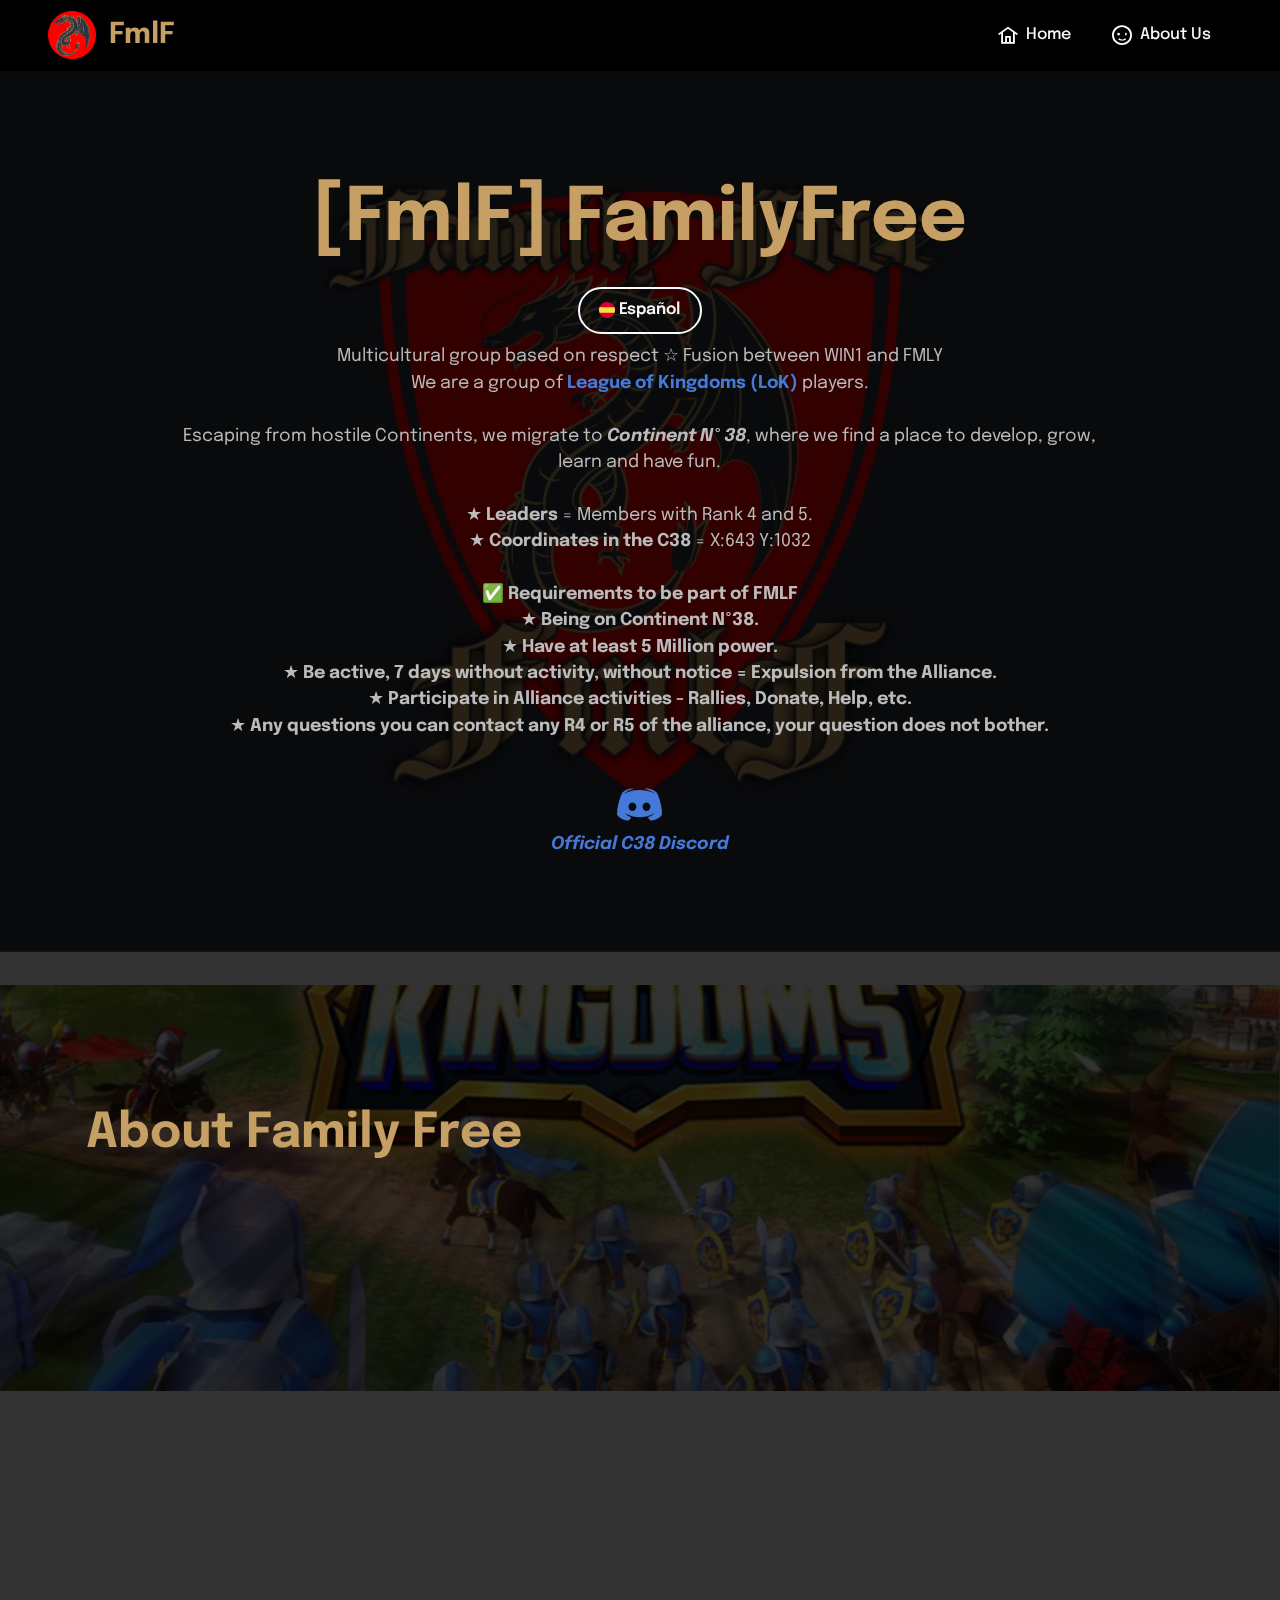
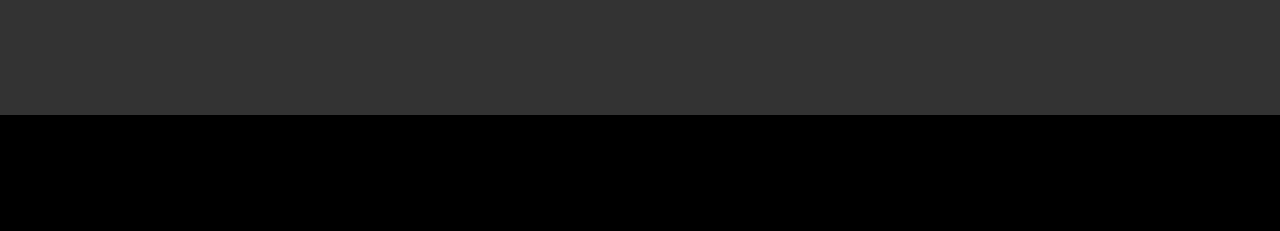
==== commit a7d38f47: "update 28-10" ====
--- a/eng.html
+++ b/eng.html
@@ -75,17 +75,22 @@
         <div class="media-container">
             <div class="col-md-12 col-lg-10 m-auto align-center">
                 <h1 class="mbr-section-title mbr-white mbr-fonts-style mb-3 display-1"><strong>[FmlF] FamilyFree</strong></h1>
-                <p class="mbr-text mbr-white mbr-fonts-style display-7">Multicultural group based on respect ☆ Fusion between WIN1 and FMLY<br>We are a group of <a href="https://leagueofkingdoms.com/" class="text-info" target="_blank"><strong>League of Kingdoms (LoK)</strong></a> players.<br><br>Escaping from hostile Continents, we migrate to Continent Nº 38, where we find a place to develop, grow, learn and have fun.<br><br>★ <strong>Leaders</strong>&nbsp;= Members with Rank 4 and 5.<br><br>★ <strong>Coordinates in the C38</strong>&nbsp;= X:643 Y:1032<br><br></p>
+
+                <div class="mbr-section-btn"><a class="btn btn-white-outline display-4" href="index.html"><img src="assets/images/esp.png" alt="Español" title="Español" style="height: 1rem; width: 1rem;">&nbsp;Español</a></div>
                 
-                <div class="mbr-section-btn"><a class="btn btn-white-outline display-4" href="index.html"><img src="assets/images/esp.png" alt="Español" title="Español" style="height: 1rem; width: 1rem;">&nbsp;Español</a></div>
+                <p class="mbr-text mbr-white mbr-fonts-style display-7">Multicultural group based on respect ☆ Fusion between WIN1 and FMLY<br>We are a group of <a href="https://leagueofkingdoms.com/" class="text-info" target="_blank"><strong>League of Kingdoms (LoK)</strong></a> players.<br><br>Escaping from hostile Continents, we migrate to <strong><em>Continent Nº 38</em></strong>, where we find a place to develop, grow, learn and have fun.<br><br>★ <strong>Leaders</strong>&nbsp;= Members with Rank 4 and 5.<br>★ <strong>Coordinates in the C38</strong>&nbsp;= X:643 Y:1032<br><br>
 
-                <div class="row pt-5 justify-content-center">
-                    <div class="col-12 col-md-6 col-lg-3">
-                        <div class="card-wrapper">
-                            <div class="card-box align-center">
+
+✅ <strong>Requirements to be part of FMLF</strong><br>
+★ <strong>Being on Continent Nº38.</strong><br>
+★ <strong>Have at least 5 Million power.</strong><br>
+★ <strong>Be active, 7 days without activity, without notice = Expulsion from the Alliance.</strong><br>
+★ <strong>Participate in Alliance activities - Rallies, Donate, Help, etc.</strong><br>
+★ <strong>Any questions you can contact any R4 or R5 of the alliance, your question does not bother.</strong><br><br></p>
+
+                <div class="card-box align-center">
                                 <a href="https://discord.gg/36KEJXa27R" target="_blank"><span class="mbr-iconfont socicon-discord socicon" style="color: rgb(68, 121, 217); fill: rgb(68, 121, 217); font-size: 45px;"></span></a>
-                                <h4 class="card-title align-center mbr-black mbr-fonts-style display-7"><a href="https://discord.gg/36KEJXa27R" class="text-info" target="_blank"><strong><em>Discord C38</em></strong></a></h4>
-                            </div>
+                                <h4 class="card-title align-center mbr-black mbr-fonts-style display-7"><a href="https://discord.gg/36KEJXa27R" class="text-info text-primary" target="_blank"><strong><em>Official C38 Discord</em></strong></a></h4>                            </div>
                         </div>
                     </div>
                     
@@ -108,7 +113,10 @@
             <div class="card col-12 col-lg">
                 <div class="card-wrapper">
                     <h6 class="card-title mbr-fonts-style mb-4 display-2"><strong>About Family Free</strong></h6>
-                    <p class="mbr-text mbr-fonts-style display-7">We are a multicultural group of players, where each individual contributes their grain of sand to strengthen the alliance. We share a place to be able to enjoy the game, learn, help others and eventually get the experience to play the famous LoK game CvC.<br><br>The leadership of the alliance is shared and rotating, in this way ALL the members are responsible for the welfare of the group, sharing information, concerns and solutions.<br></p>
+                    <p class="mbr-text mbr-fonts-style display-7">We are a multicultural group of players, where each individual contributes their grain of sand to strengthen the alliance. We share a place to be able to enjoy the game, learn, help others and eventually get the experience to play the famous LoK game CvC.<br><br>The leadership of the alliance is shared and rotating, in this way ALL the members are responsible for the welfare of the group, sharing information, concerns and solutions.<br>
+<br>
+We have a help forum in Spanish and English
+                    </p>
                     <div class="mbr-section-btn"><a class="btn btn-danger-outline display-4" href="migrate.html">How to Migrate from Continent</a></div>
                 </div>
             </div>
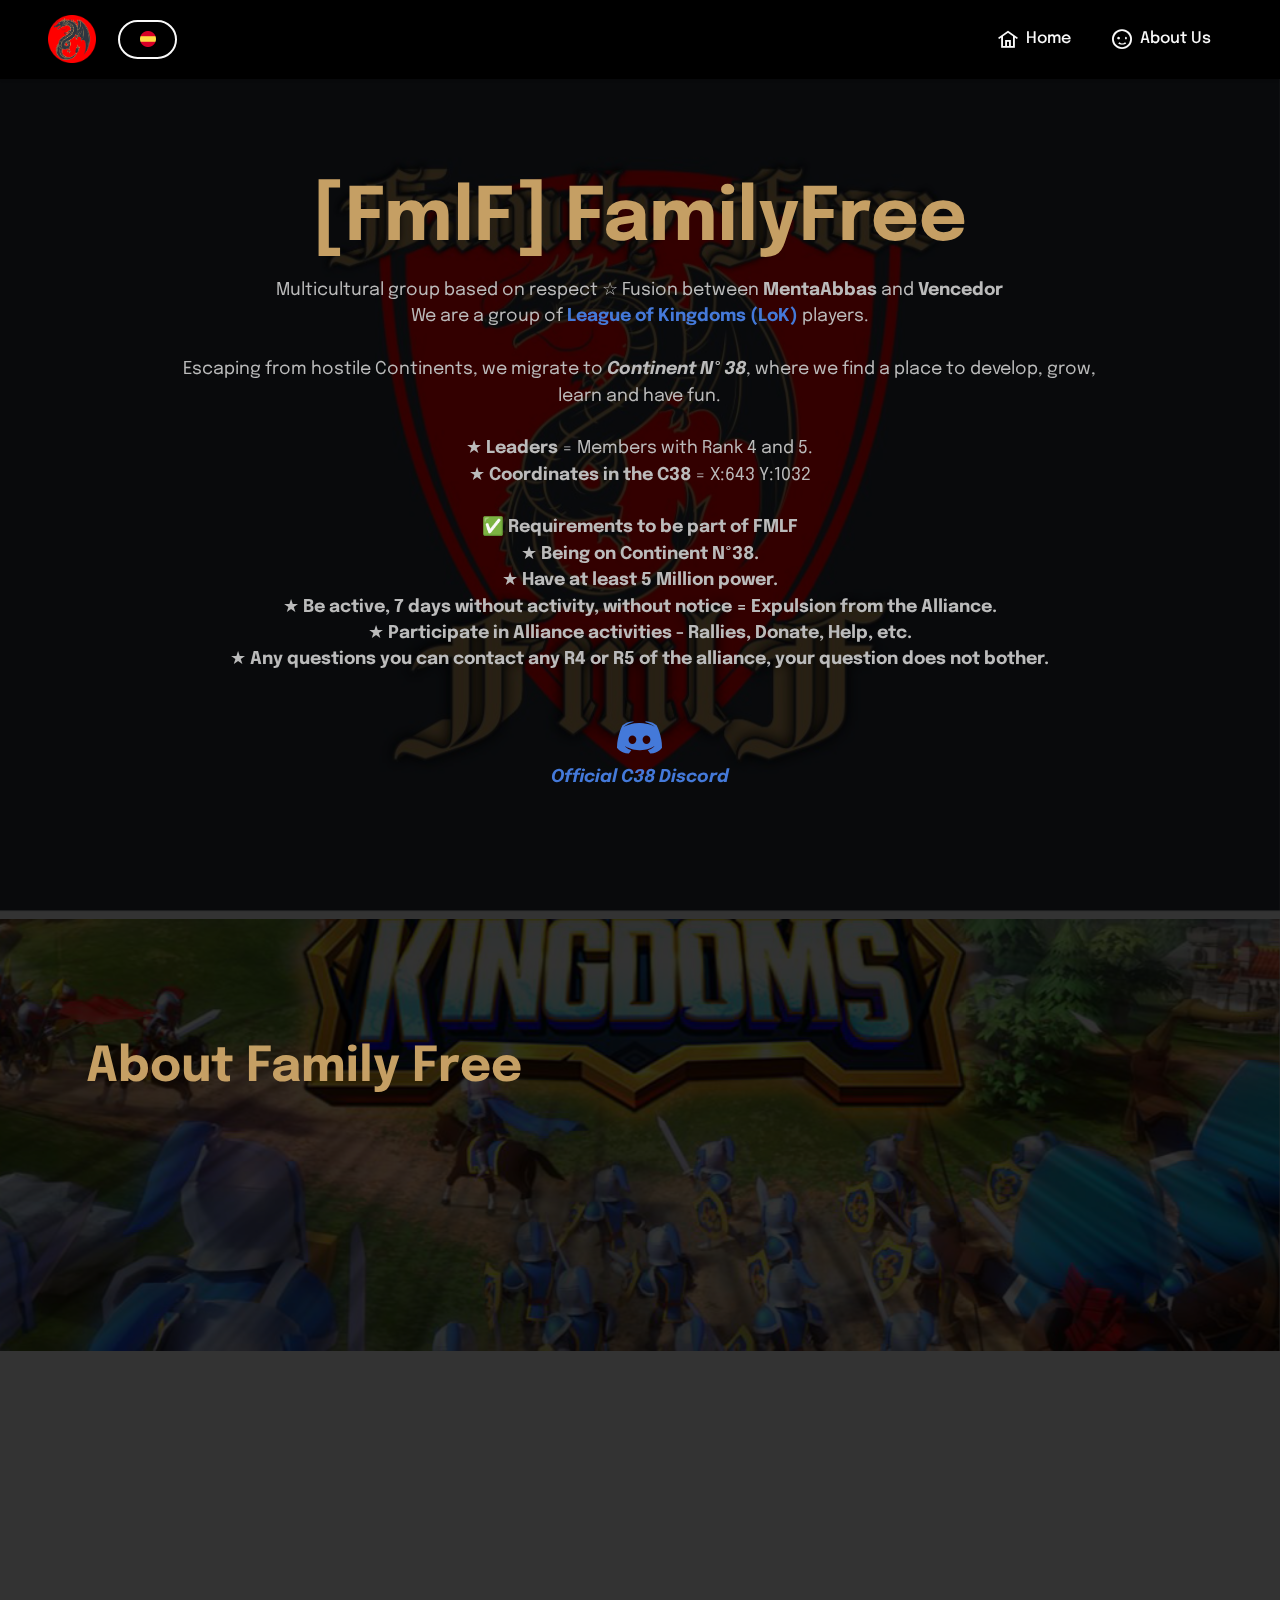
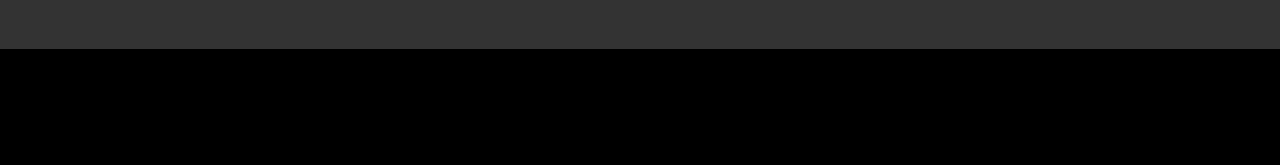
==== commit cd7521be: "update 30-10-2022" ====
--- a/eng.html
+++ b/eng.html
@@ -44,9 +44,8 @@
                         <img src="assets/images/fmlficon-1.png" alt="Home | Family Free" style="height: 3rem;">
                     </a>
                 </span>
-                <span class="navbar-caption-wrap"><a class="navbar-caption text-primary display-5" href="eng.html#top">FmlF</a></span>
-            </div>
-            <button class="navbar-toggler" type="button" data-toggle="collapse" data-bs-toggle="collapse" data-target="#navbarSupportedContent" data-bs-target="#navbarSupportedContent" aria-controls="navbarNavAltMarkup" aria-expanded="false" aria-label="Toggle navigation">
+                <span class="navbar-caption-wrap"><div class="mbr-section-btn"><a class="btn btn-white-outline display-4" href="index.html"><img src="assets/images/esp.png" alt="Español" title="Español" style="height: 1rem; width: 1rem;"></a></div></span>
+            </div><button class="navbar-toggler" type="button" data-toggle="collapse" data-bs-toggle="collapse" data-target="#navbarSupportedContent" data-bs-target="#navbarSupportedContent" aria-controls="navbarNavAltMarkup" aria-expanded="false" aria-label="Toggle navigation">
                 <div class="hamburger">
                     <span></span>
                     <span></span>
@@ -76,9 +75,7 @@
             <div class="col-md-12 col-lg-10 m-auto align-center">
                 <h1 class="mbr-section-title mbr-white mbr-fonts-style mb-3 display-1"><strong>[FmlF] FamilyFree</strong></h1>
 
-                <div class="mbr-section-btn"><a class="btn btn-white-outline display-4" href="index.html"><img src="assets/images/esp.png" alt="Español" title="Español" style="height: 1rem; width: 1rem;">&nbsp;Español</a></div>
-                
-                <p class="mbr-text mbr-white mbr-fonts-style display-7">Multicultural group based on respect ☆ Fusion between WIN1 and FMLY<br>We are a group of <a href="https://leagueofkingdoms.com/" class="text-info" target="_blank"><strong>League of Kingdoms (LoK)</strong></a> players.<br><br>Escaping from hostile Continents, we migrate to <strong><em>Continent Nº 38</em></strong>, where we find a place to develop, grow, learn and have fun.<br><br>★ <strong>Leaders</strong>&nbsp;= Members with Rank 4 and 5.<br>★ <strong>Coordinates in the C38</strong>&nbsp;= X:643 Y:1032<br><br>
+                <p class="mbr-text mbr-white mbr-fonts-style display-7">Multicultural group based on respect ☆ Fusion between <strong>MentaAbbas</strong> and <strong>Vencedor</strong><br>We are a group of <a href="https://leagueofkingdoms.com/" class="text-info" target="_blank"><strong>League of Kingdoms (LoK)</strong></a> players.<br><br>Escaping from hostile Continents, we migrate to <strong><em>Continent Nº 38</em></strong>, where we find a place to develop, grow, learn and have fun.<br><br>★ <strong>Leaders</strong>&nbsp;= Members with Rank 4 and 5.<br>★ <strong>Coordinates in the C38</strong>&nbsp;= X:643 Y:1032<br><br>
 
 
 ✅ <strong>Requirements to be part of FMLF</strong><br>
